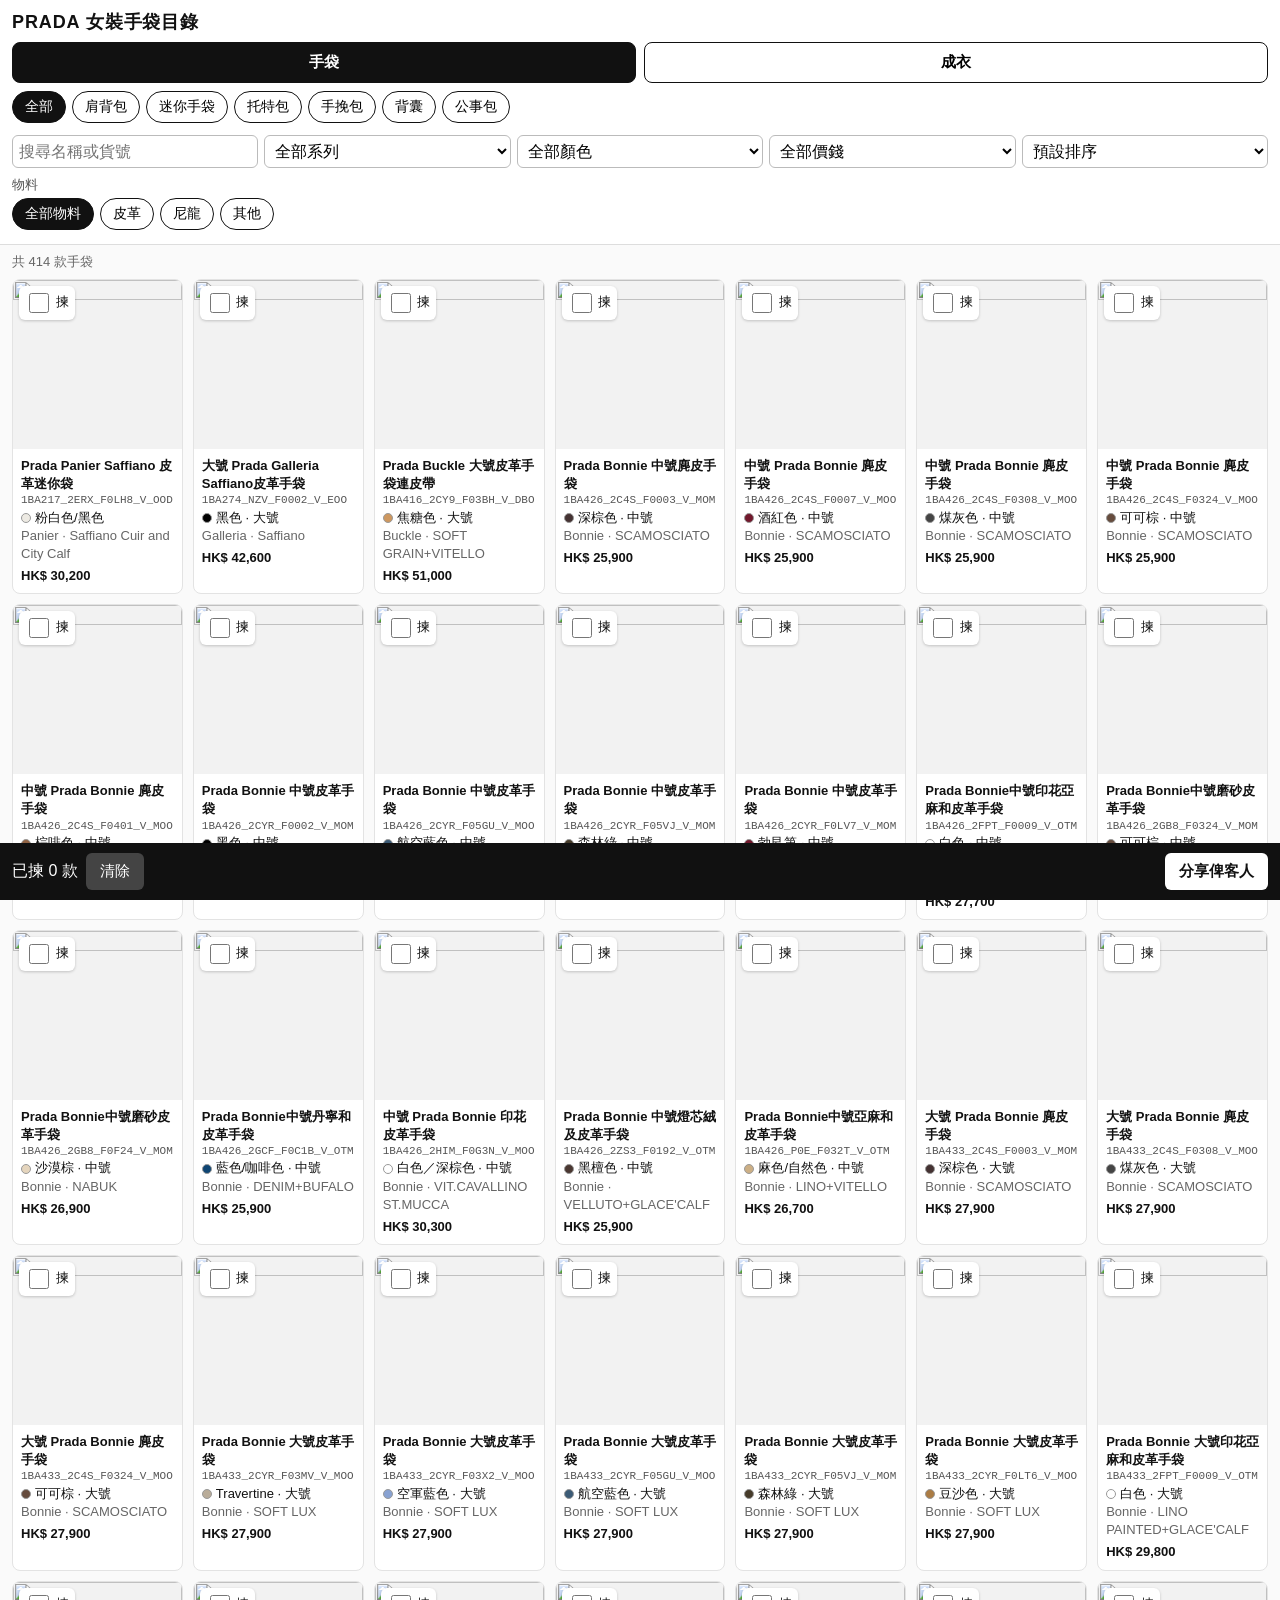
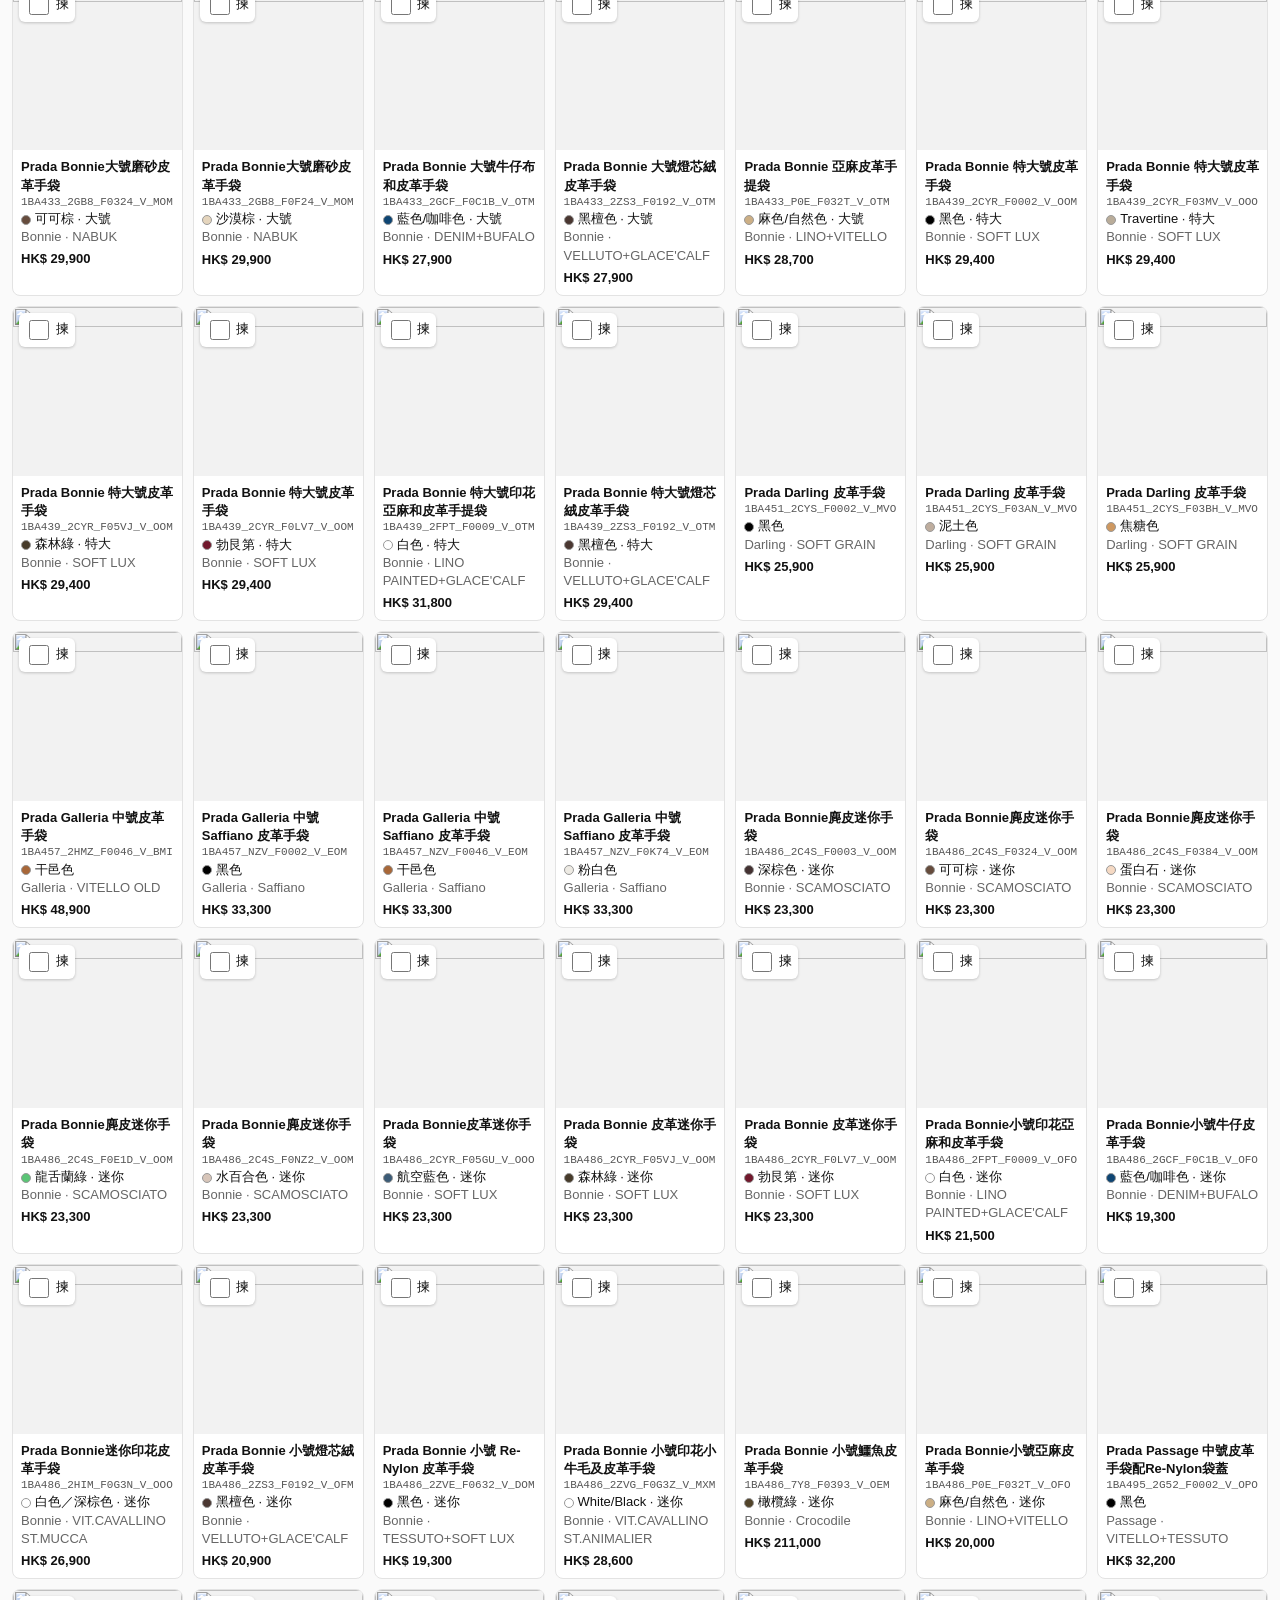
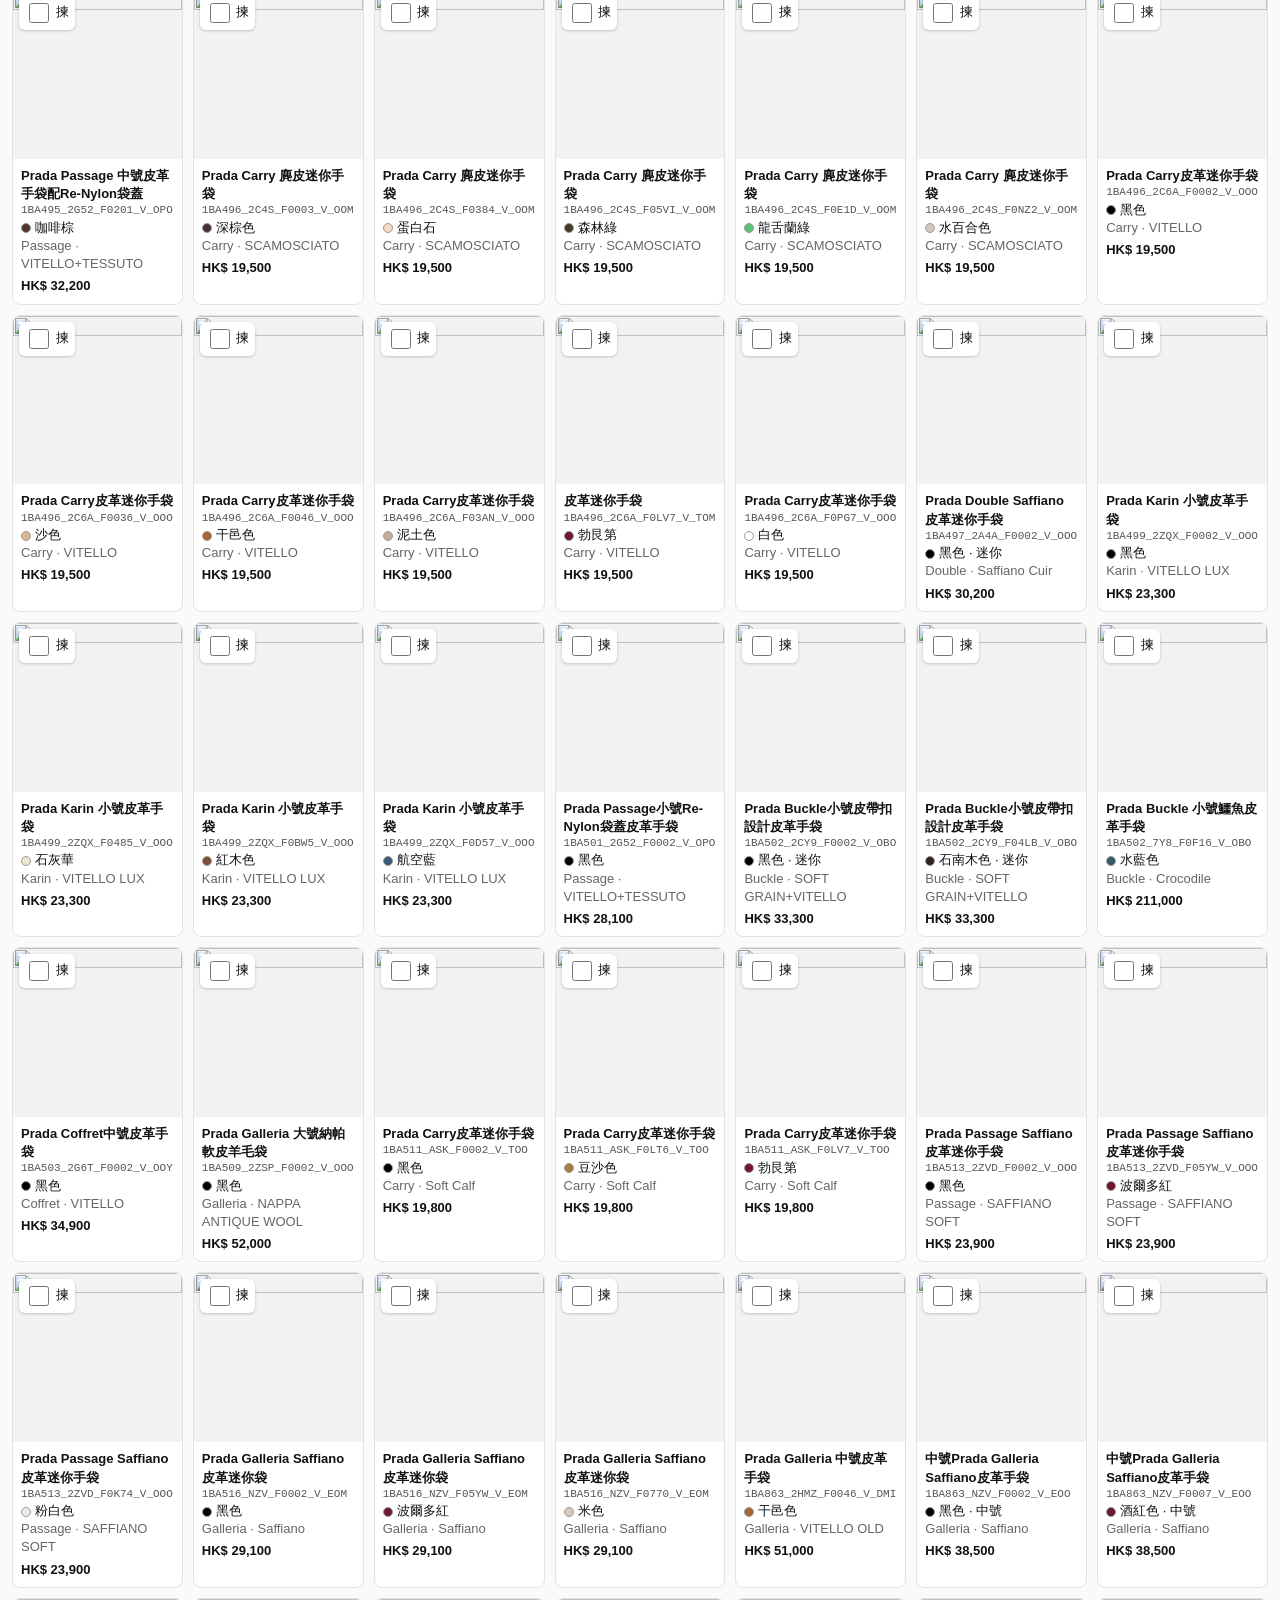
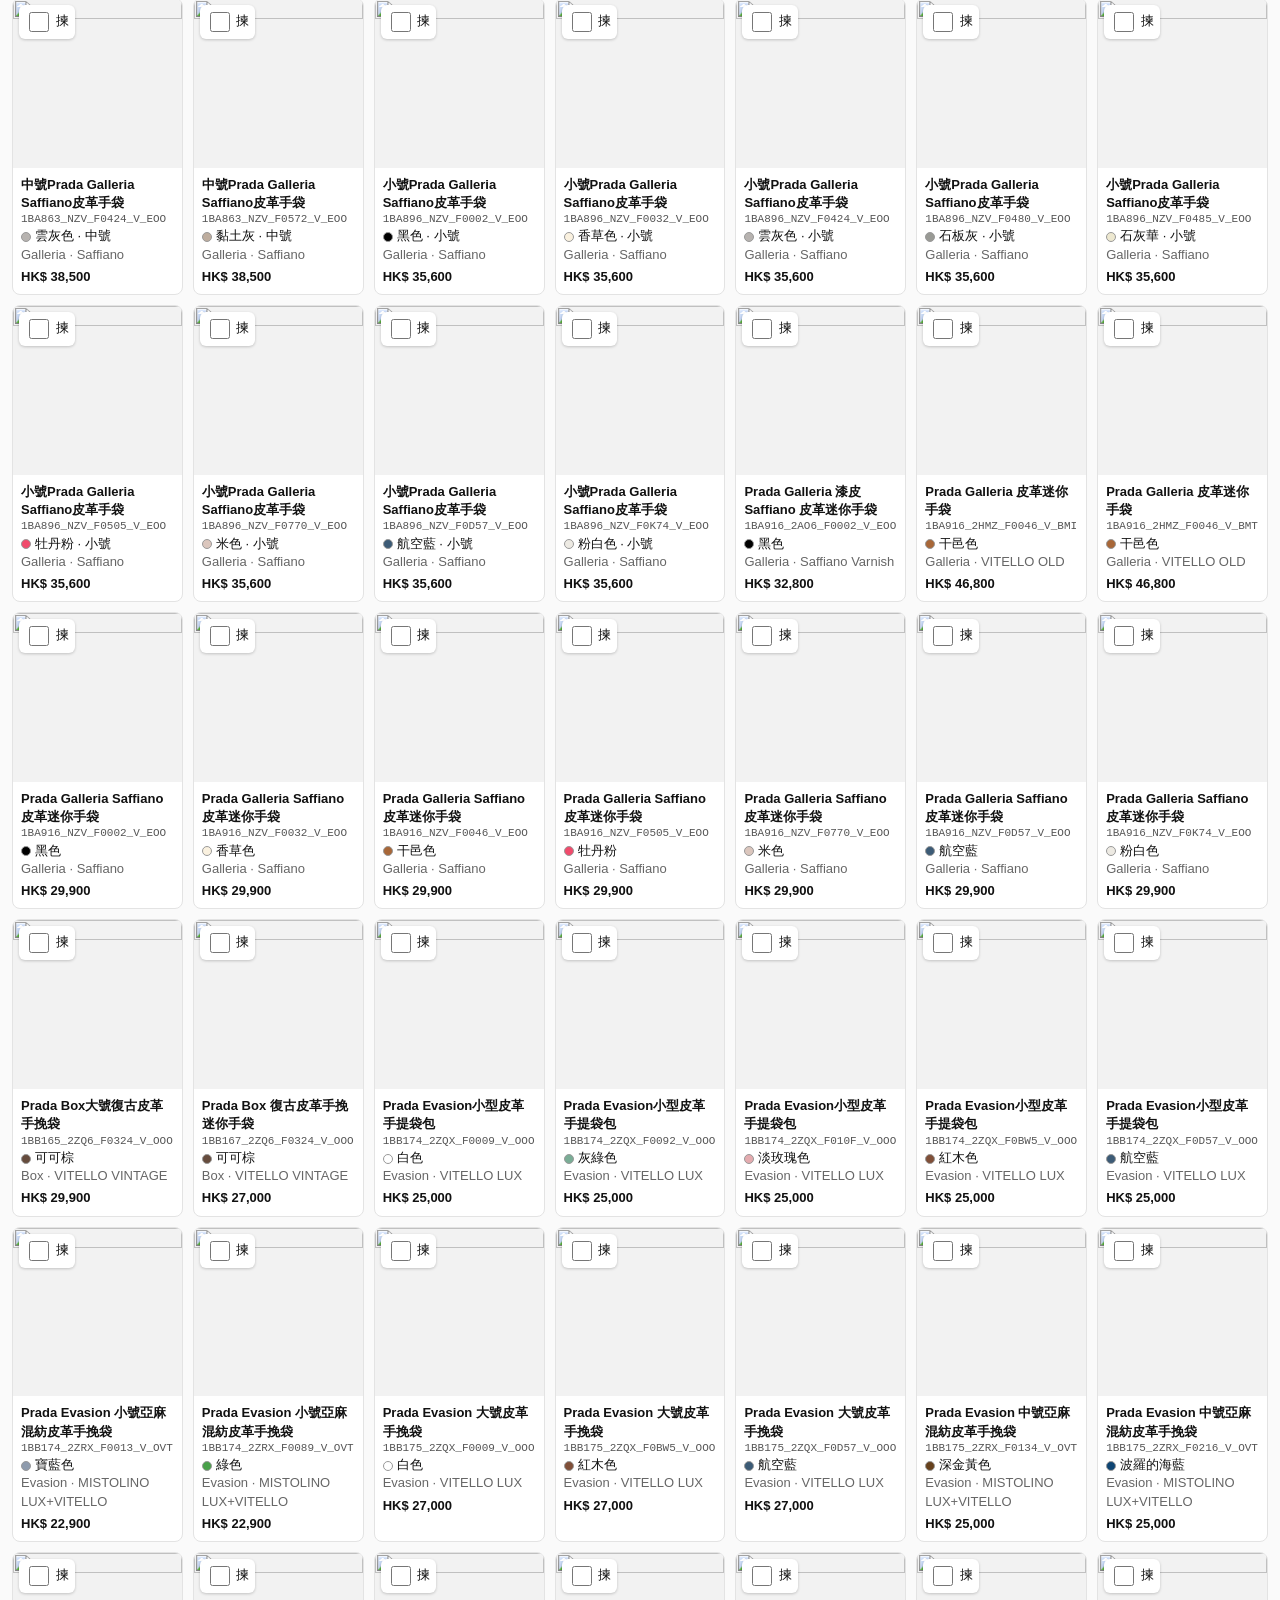
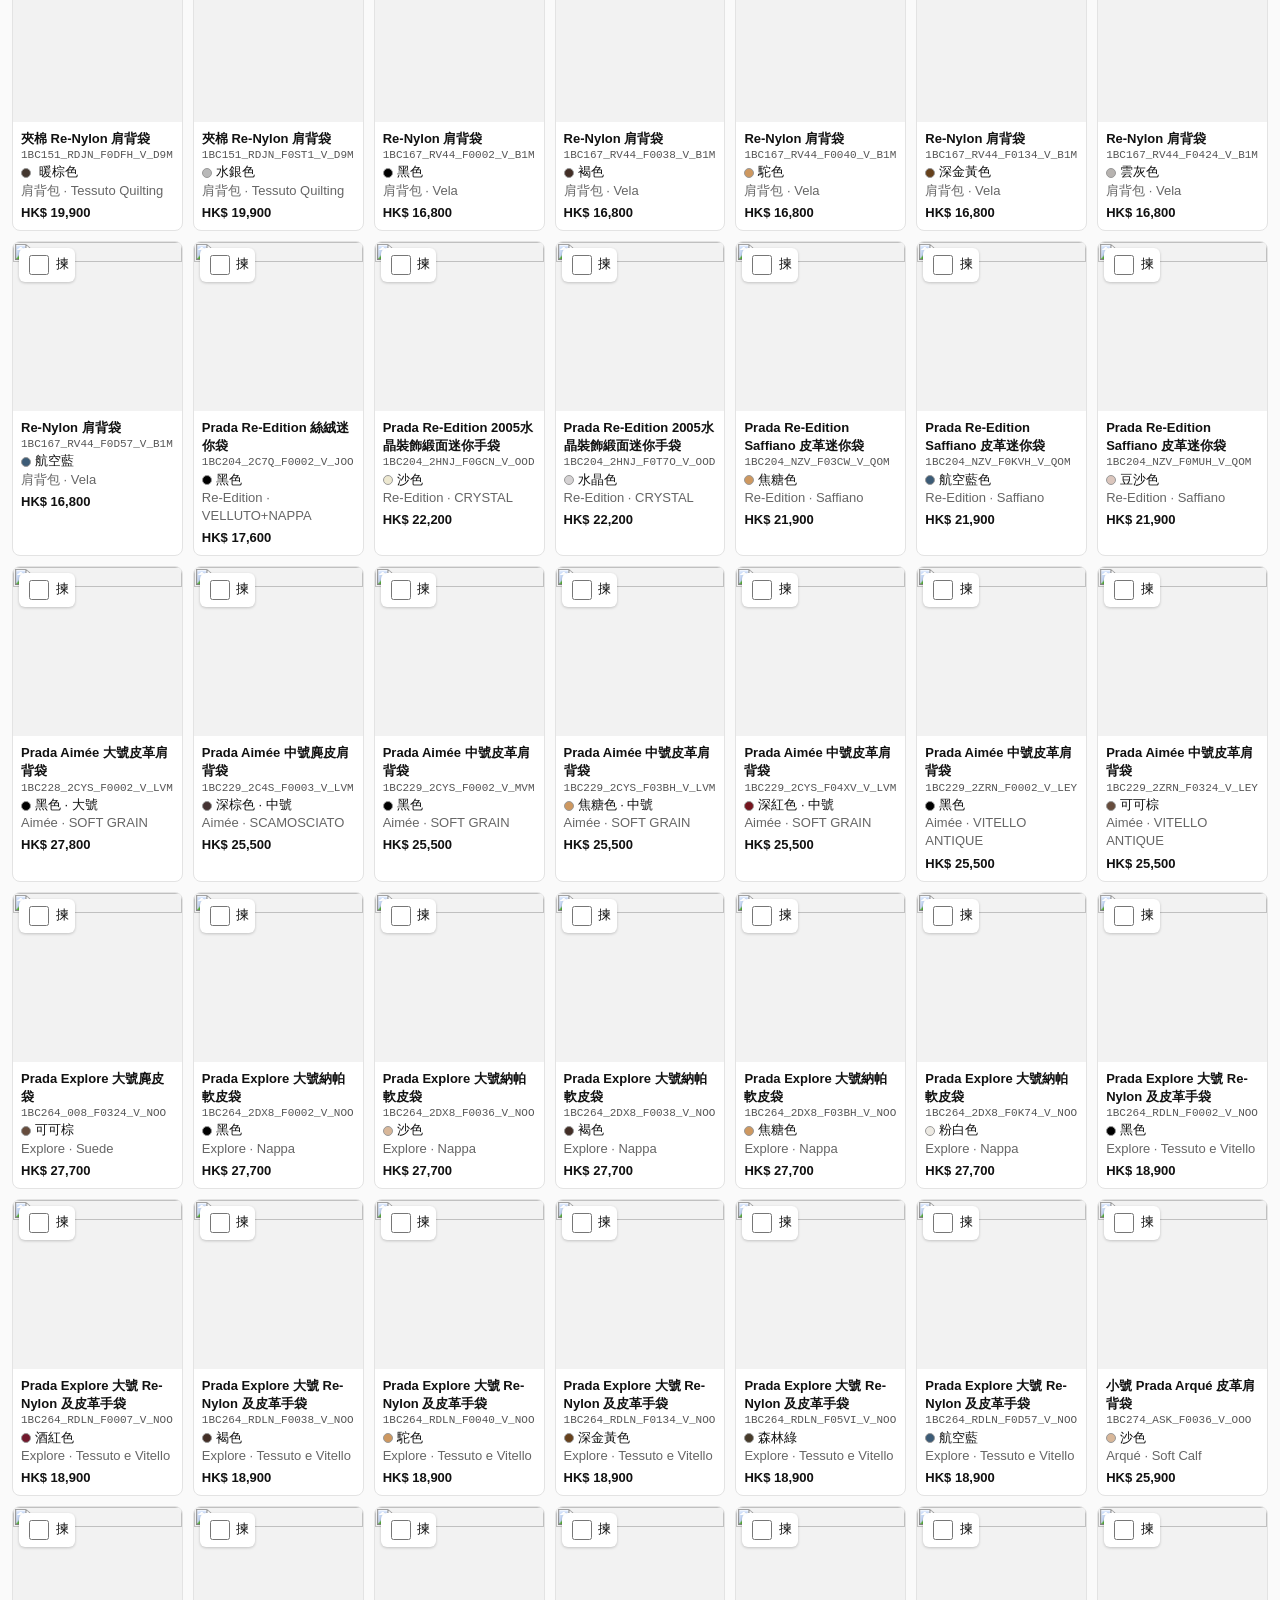
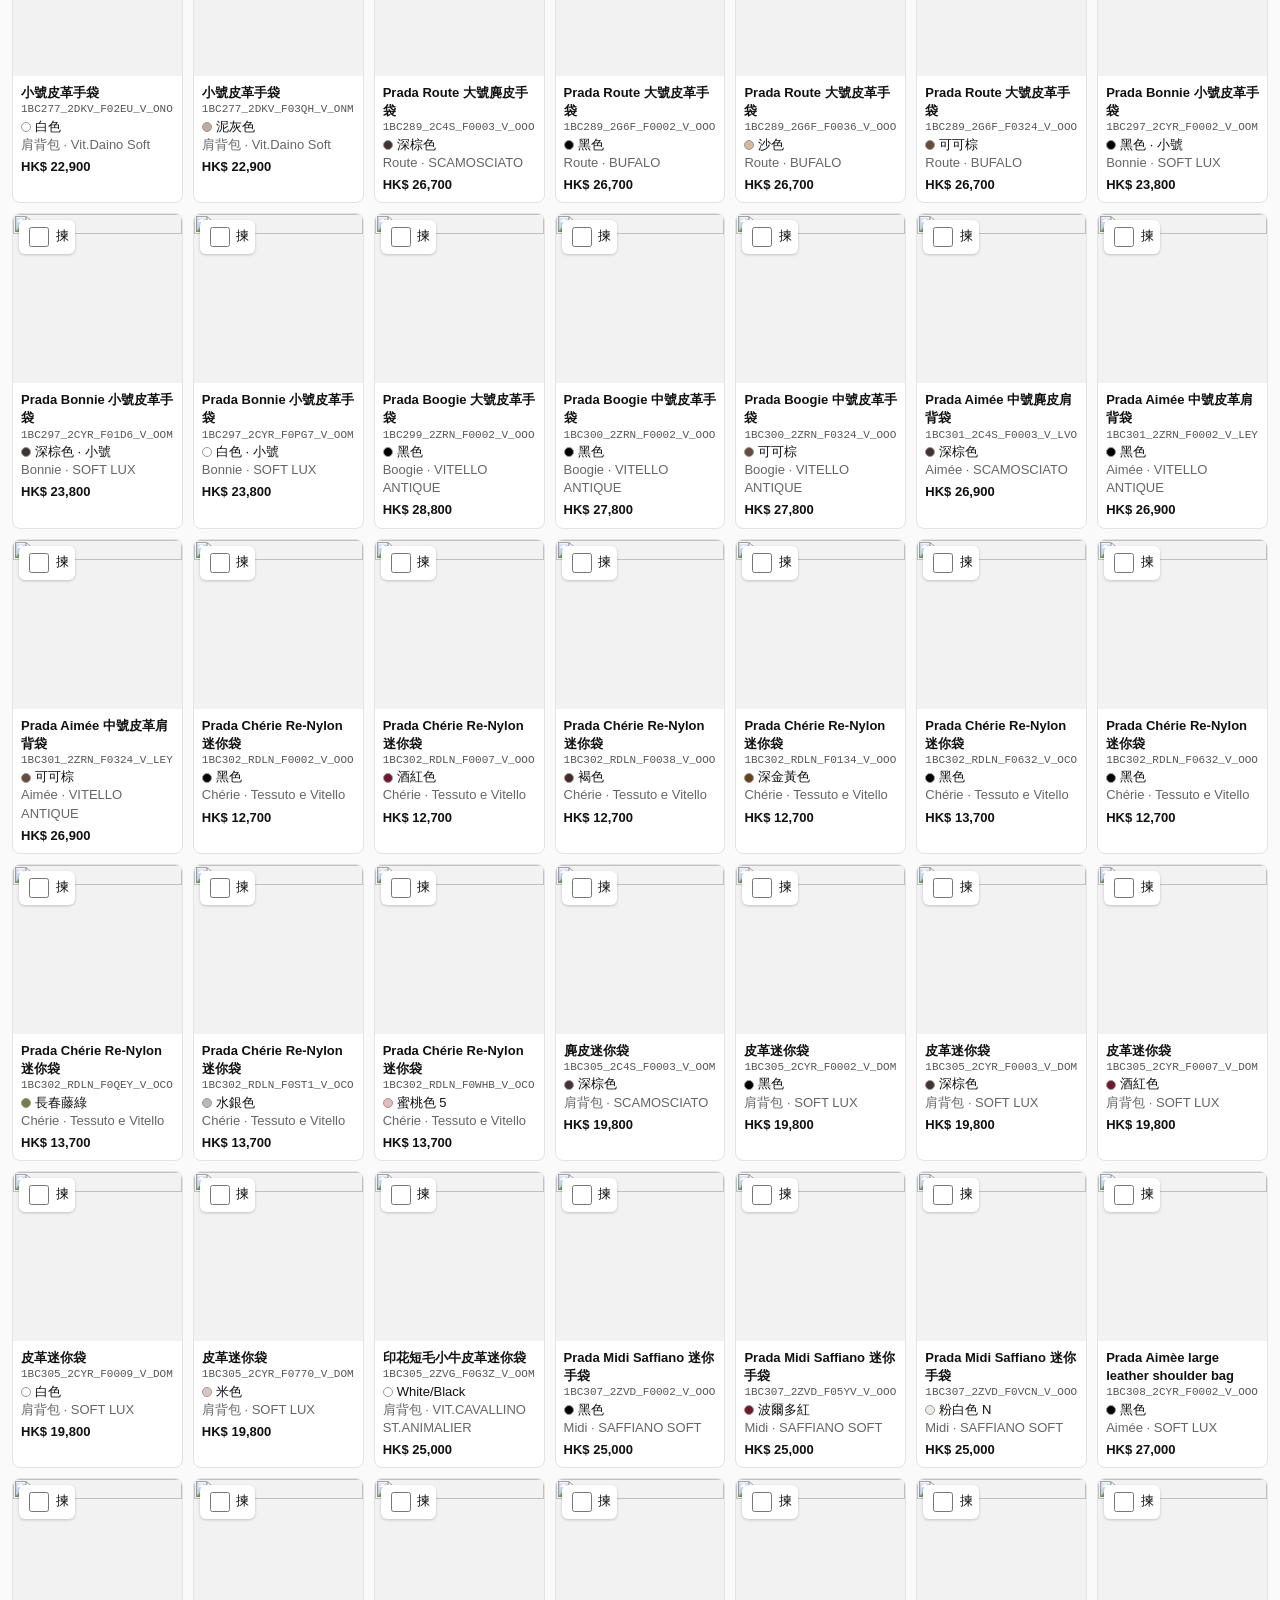
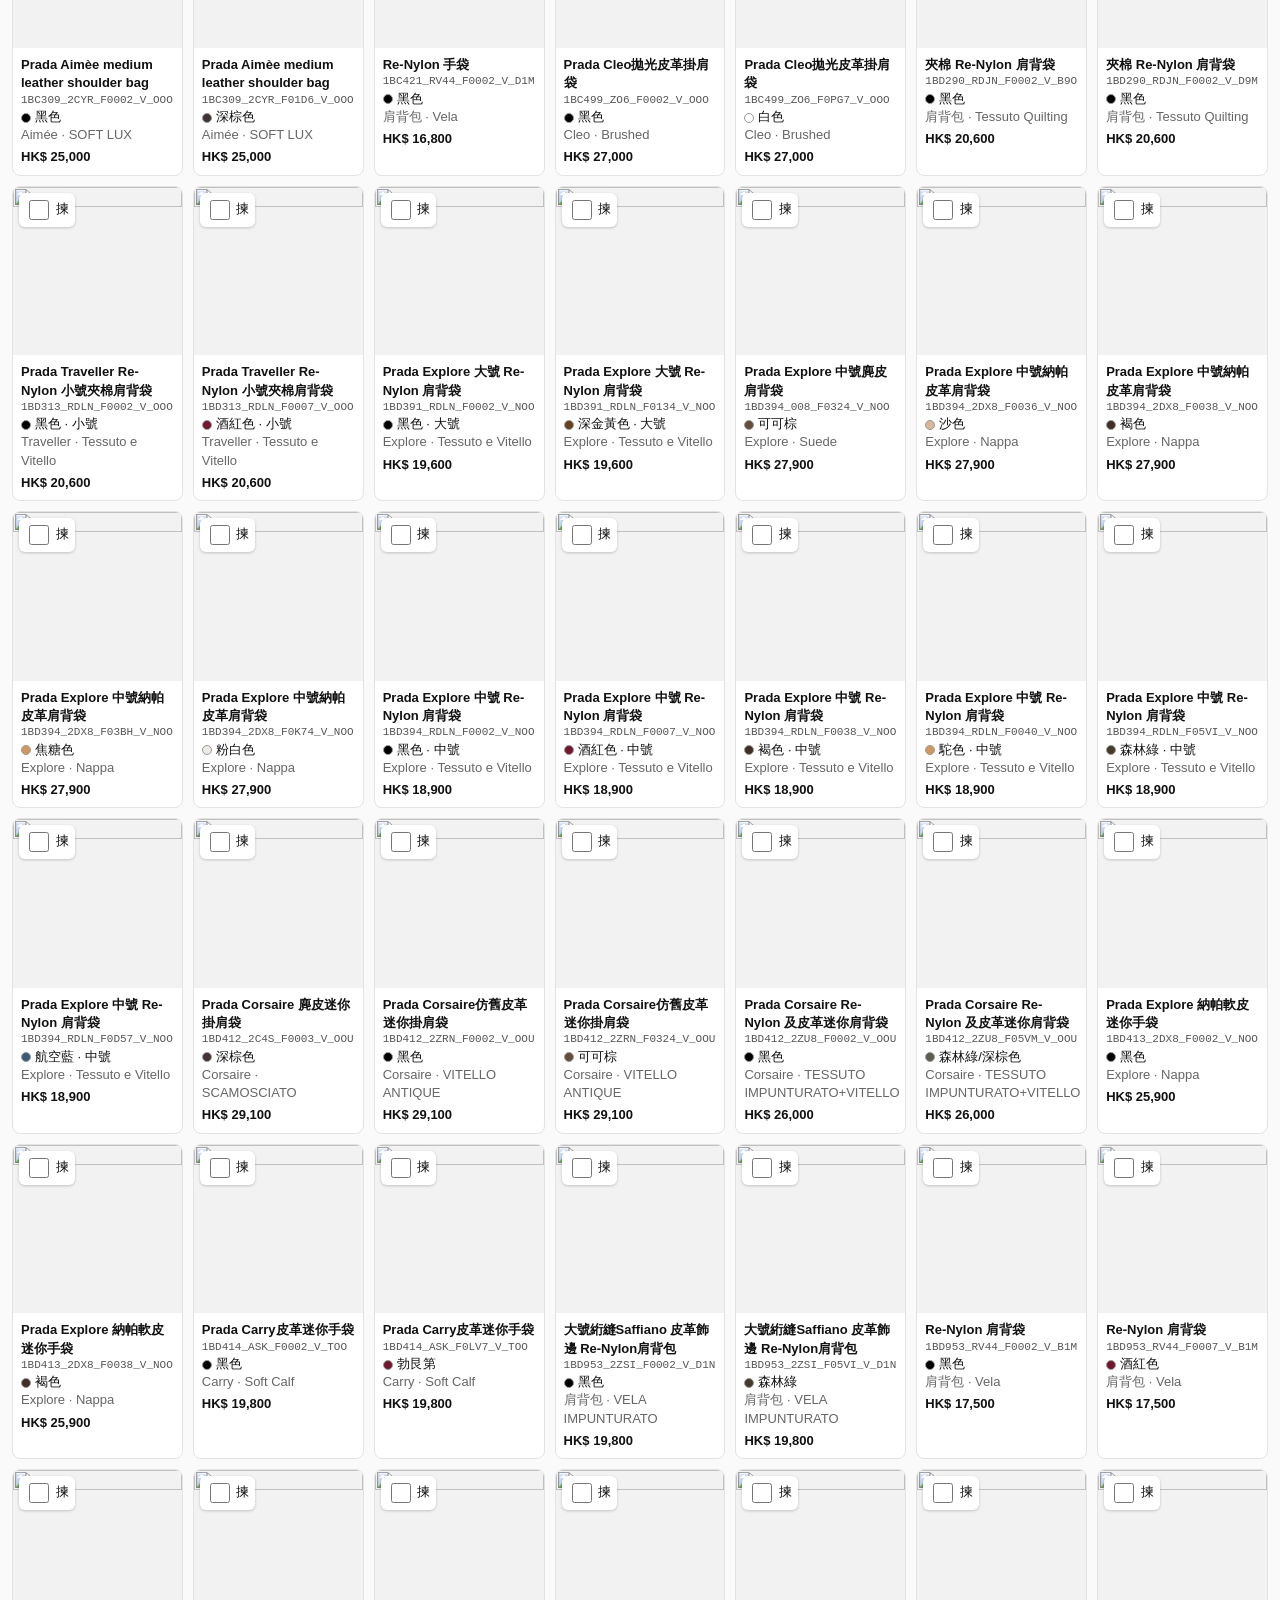
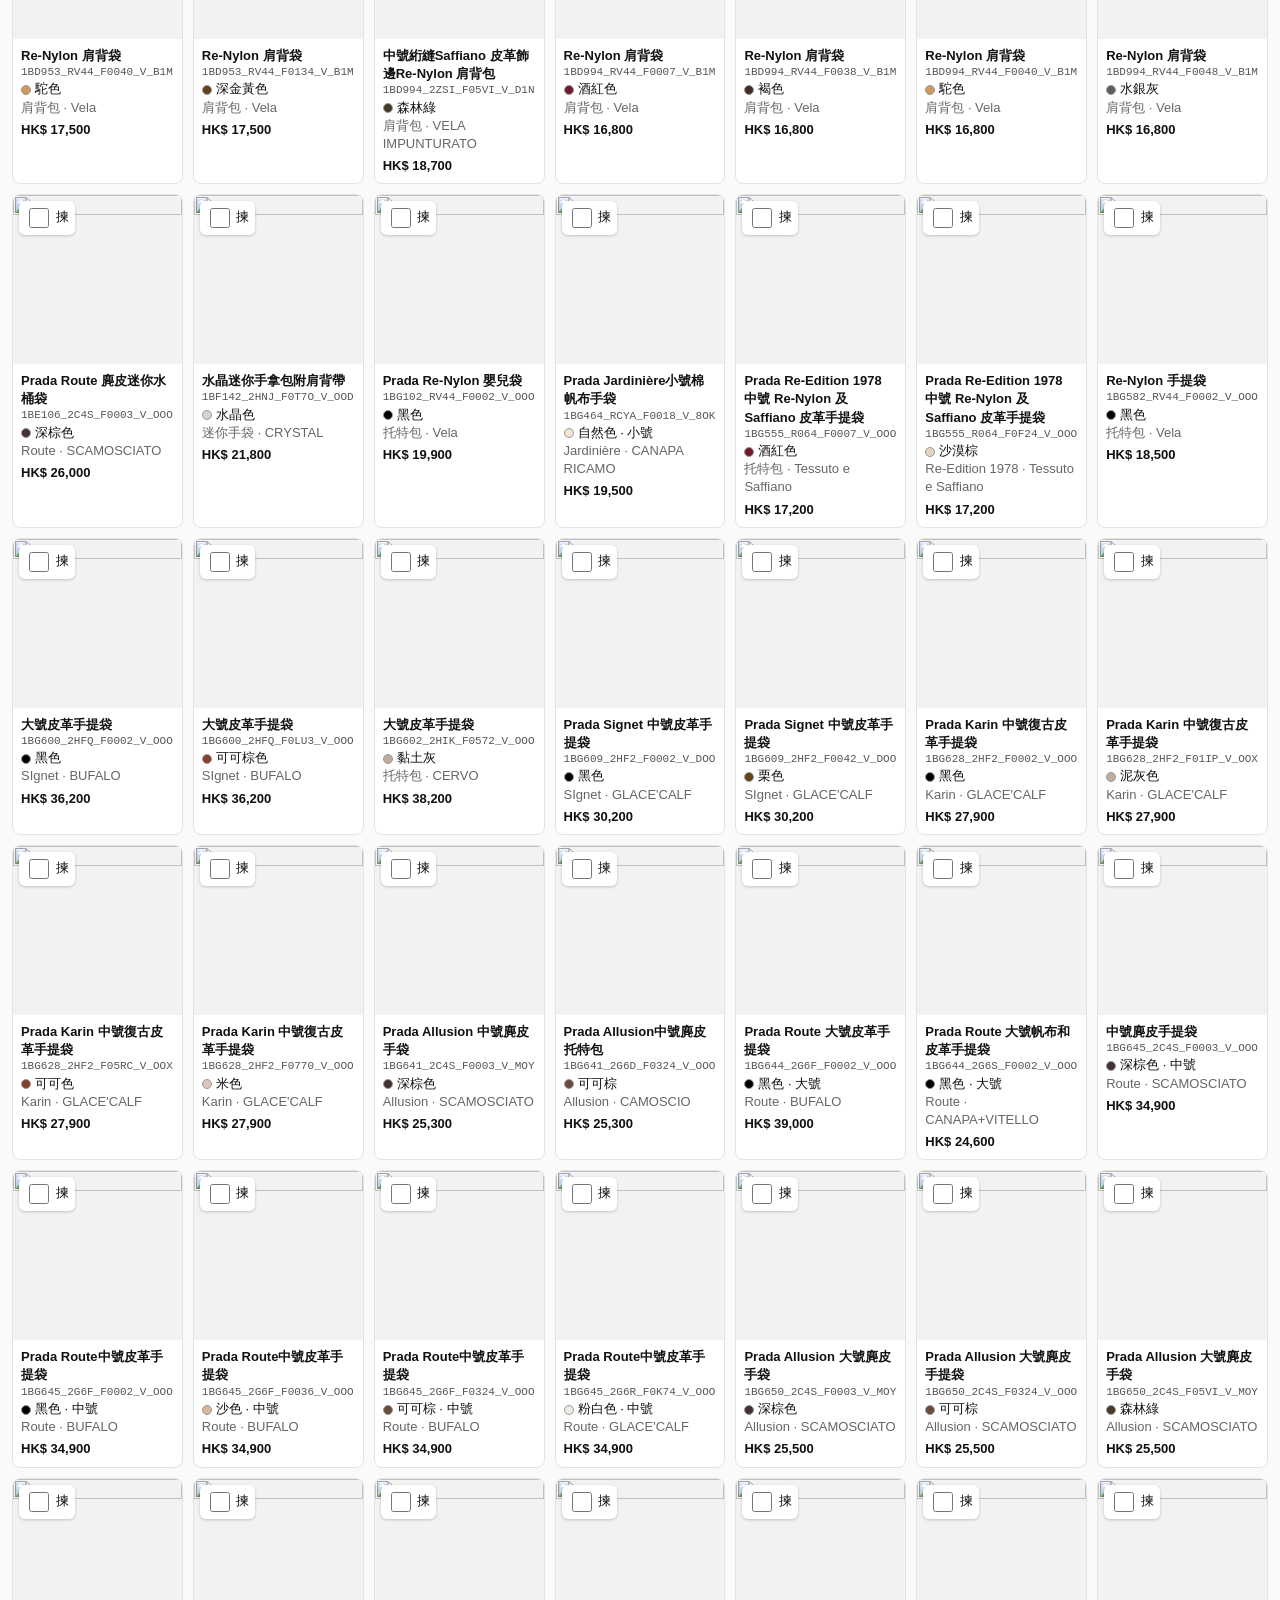
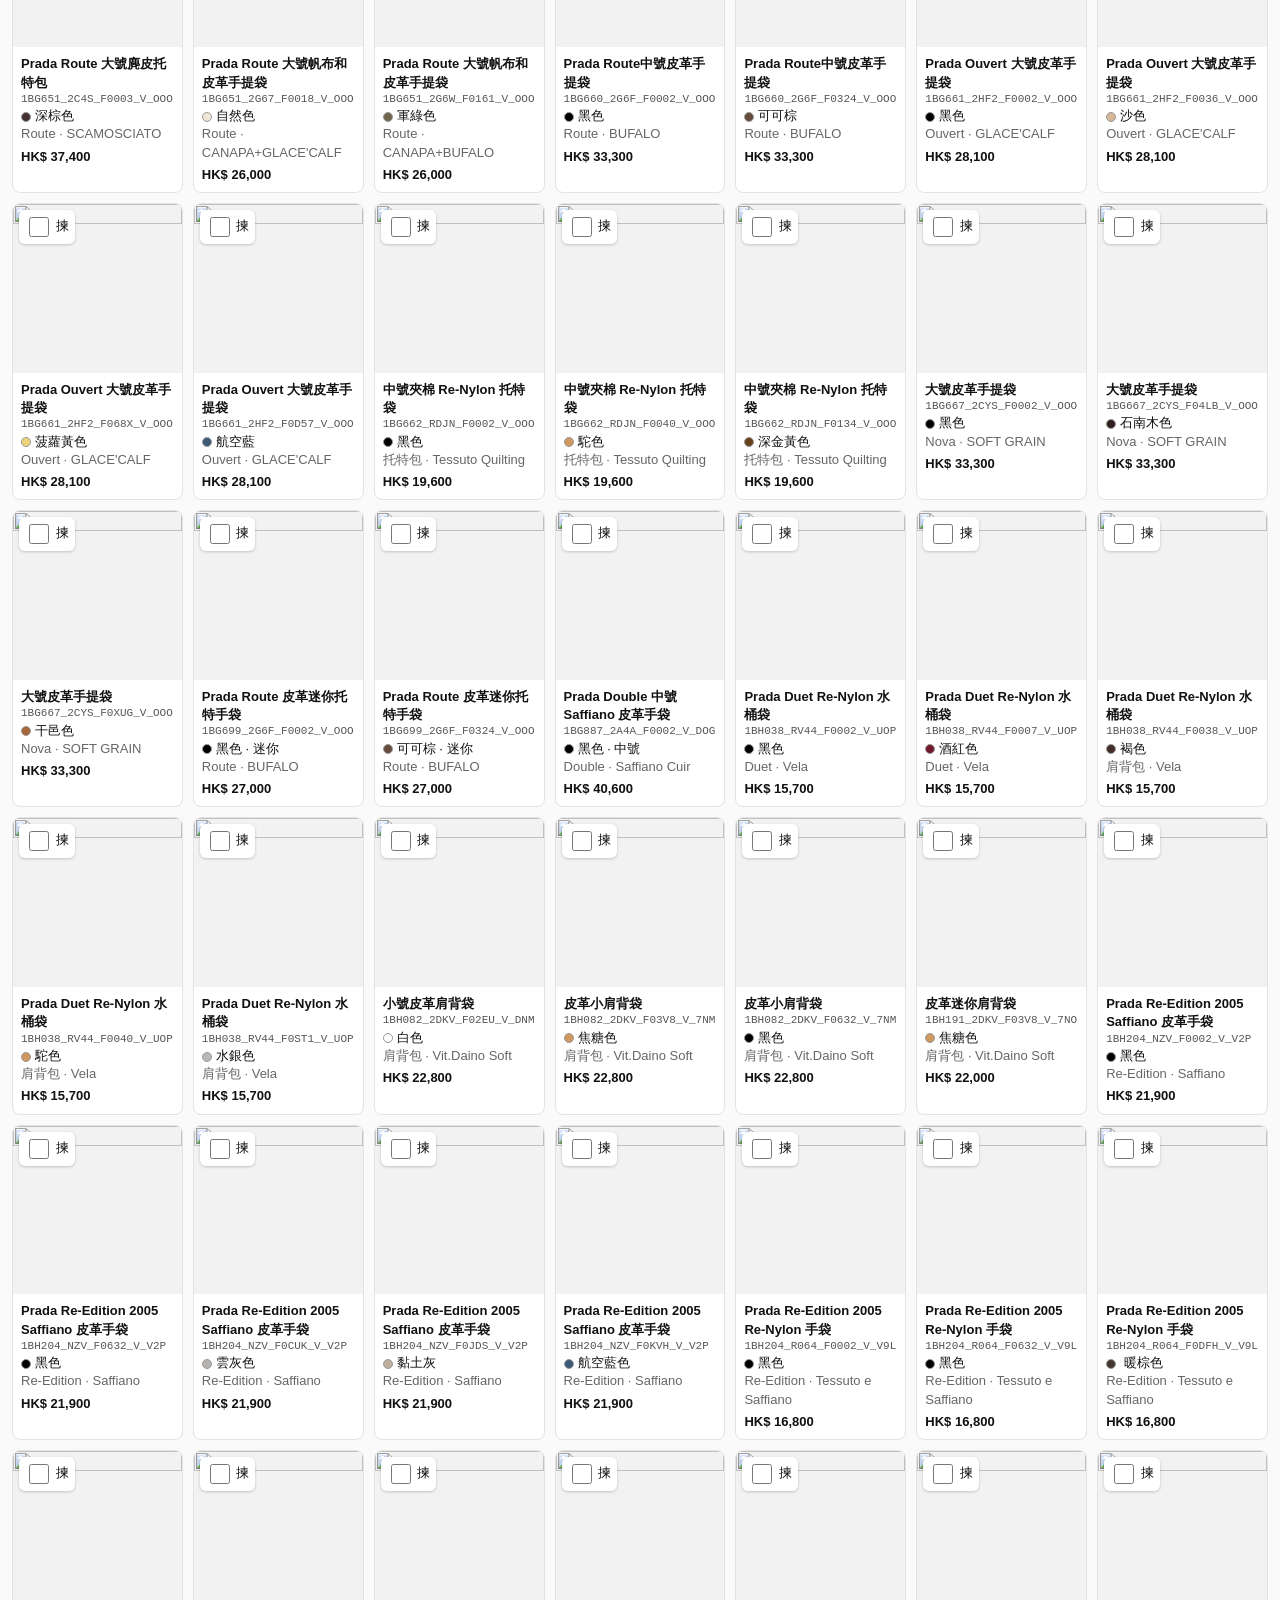
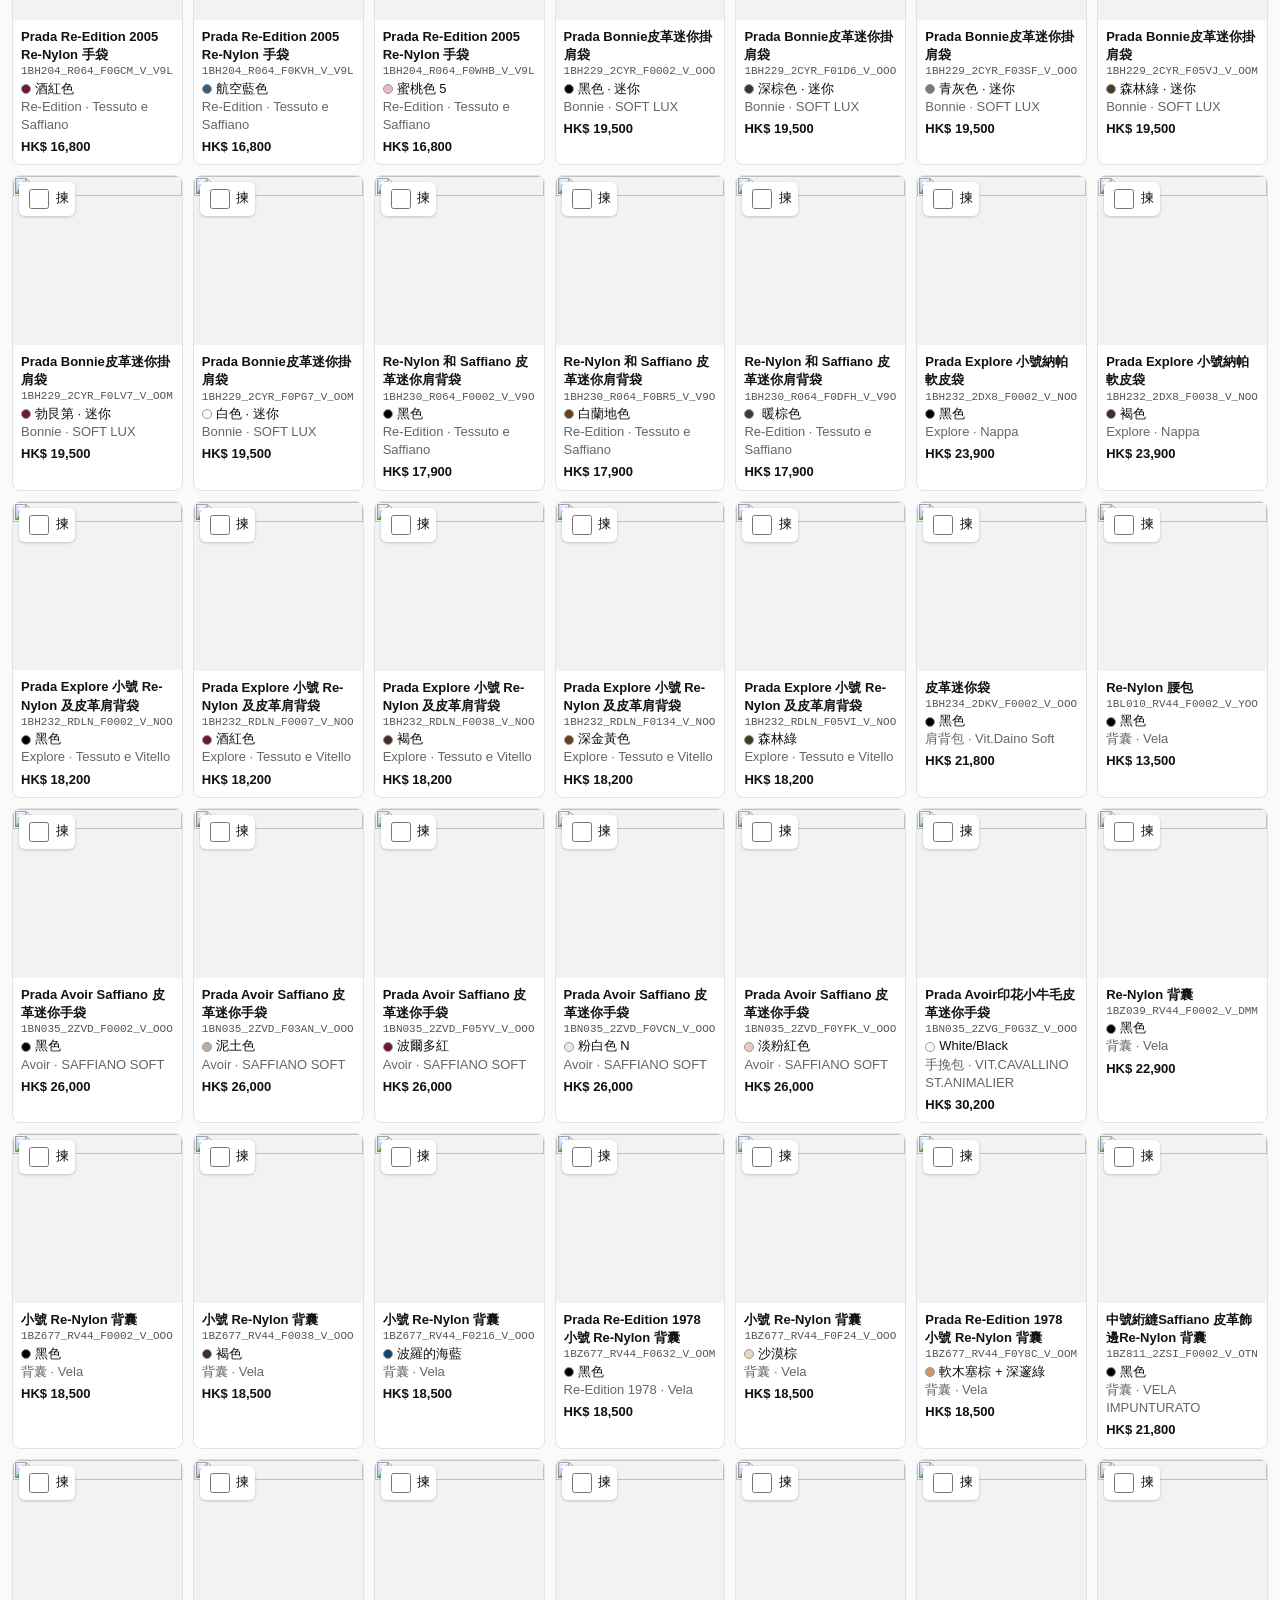
==== index.html @ 1949b61c "Add Women's Ready-to-wear (519) with 手袋/成衣 department switcher Unified data.json (414 bags + 519 RTW" ====
<!doctype html><html lang="zh-Hant-HK"><head><meta charset="utf-8"><meta name="viewport" content="width=device-width,initial-scale=1">
<title>Prada 女裝目錄</title><link rel="stylesheet" href="style.css?v=3"></head><body>
<header>
<h1 id="pageTitle">PRADA 女裝目錄</h1>
<div class="dept" id="dept">
  <button type="button" data-d="bags" class="on">手袋</button>
  <button type="button" data-d="rtw">成衣</button>
</div>
<div class="tabs" id="tabs"></div>
<div class="filters">
<input id="q" type="search" placeholder="搜尋名稱或貨號">
<select id="line"><option value="">全部系列</option></select>
<select id="color"><option value="">全部顏色</option></select>
<select id="price"><option value="">全部價錢</option><option value="0-10000">HK$10,000 以下</option><option value="10000-20000">HK$10,000–20,000</option><option value="20000-30000">HK$20,000–30,000</option><option value="30000-50000">HK$30,000–50,000</option><option value="50000-9999999">HK$50,000 以上</option></select>
<select id="sort"><option value="">預設排序</option><option value="pa">價錢由低至高</option><option value="pd">價錢由高至低</option></select>
</div>
<div class="mat-block">
  <div class="mat-label">物料</div>
  <div class="chips" id="matCat"></div>
  <div class="chips leather-sub" id="leatherType" hidden></div>
</div>
</header>
<div class="count" id="count">載入中…</div><div class="grid" id="grid"></div>
<div class="bar"><span id="n">已揀 0 款</span><button class="clr" id="clr">清除</button><button class="go" id="share">分享俾客人</button></div>
<script>
const TABS={
  bags:[['','全部'],['shoulder','肩背包'],['mini','迷你手袋'],['tote','托特包'],['top','手挽包'],['backpack','背囊'],['briefcase','公事包']],
  rtw:[['','全部'],['outerwear','外套'],['jackets','外套與大衣'],['knitwear','針織'],['dresses','連身裙'],['shirts','恤衫與上衣'],['tshirts','T恤與衛衣'],['trousers','長褲與短褲'],['skirts','半身裙'],['denim','牛仔'],['leather_clothing','皮革服裝'],['pajamas','睡衣與內衣'],['underwear_beach','內衣與沙灘裝'],['swimwear','泳裝']]
};
const MAT_CATS=[['','全部物料'],['leather','皮革'],['nylon','尼龍'],['other','其他']];
const LEATHER_TYPES=[['saffiano','Saffiano'],['nappa','Nappa'],['vernice','Vernice'],['suede','Suede'],['other_leather','其他皮革']];
const DATA_VER='20261015rtw';
let ALL=[],P=[],dept='bags',tab='',matCat='',leatherType='',sel=new Set(JSON.parse(localStorage.getItem('sel')||'[]'));
const $=id=>document.getElementById(id),fmt=n=>'HK$ '+n.toLocaleString('en');
const esc=s=>(s??'').toString().replace(/[&<>"]/g,c=>({'&':'&amp;','<':'&lt;','>':'&gt;','"':'&quot;'})[c]);
function classifyMaterial(p){
  const mat=(p.material||''), name=(p.name_en||''), group=(p.material_group||'');
  const blob=(mat+' '+name+' '+group).toLowerCase(), matL=mat.toLowerCase().trim(), groupL=group.toLowerCase();
  if(blob.includes('re-nylon')||blob.includes('re nylon')||blob.includes('nylon')||groupL==='nylon'||matL==='vela'||matL.startsWith('vela ')||matL.startsWith('tessuto'))
    return {cat:'nylon',lt:null};
  const otherFab=['linen','denim','corduroy','satin','velvet','silk','canvas','cotton','raffia','straw','duchesse','weave','grass','wicker'];
  if(otherFab.some(x=>blob.includes(x))||group==='面料'||group==='面料／皮革') return {cat:'other',lt:null};
  if(['cotton','wool','cashmere','silk','viscose','linen/natural','linen'].includes(groupL)) return {cat:'other',lt:null};
  const leatherMark=['leather','calf','nappa','saffiano','vernice','suede','patent','cuir','vitello','vit.','daino','crocodile','nubuck','brushed','cuoio','皮革'];
  if(group==='皮革'||group==='進口皮革'||groupL==='leather'||groupL==='sheepskin'||leatherMark.some(x=>blob.includes(x))){
    let lt='other_leather';
    if(blob.includes('vernice')||blob.includes('varnish')||blob.includes('patent')) lt='vernice';
    else if(blob.includes('saffiano')) lt='saffiano';
    else if(blob.includes('nappa')) lt='nappa';
    else if(blob.includes('suede')||blob.includes('nubuck')) lt='suede';
    return {cat:'leather',lt};
  }
  return {cat:'other',lt:null};
}
function ensureMaterialFields(p){
  if(!p.department) p.department='bags';
  if(p.primary_material_category) return p;
  const {cat,lt}=classifyMaterial(p);
  p.primary_material_category=cat;
  p.leather_type=lt;
  return p;
}
function matCatOf(p){return p.primary_material_category||''}
function leatherOf(p){return p.leather_type||''}
function matLabel(p){
  if(matCatOf(p)==='nylon') return '尼龍';
  if(matCatOf(p)==='other') return '其他';
  const m={saffiano:'Saffiano',nappa:'Nappa',vernice:'Vernice',suede:'Suede',other_leather:'皮革'};
  return m[leatherOf(p)]||'皮革';
}
function fillSelect(id,vals){
  const el=$(id), cur=el.value;
  el.innerHTML='';
  el.add(new Option(id==='line'?'全部系列':'全部顏色',''));
  [...new Set(vals)].filter(Boolean).sort().forEach(v=>el.add(new Option(v,v)));
  if([...el.options].some(o=>o.value===cur)) el.value=cur;
}
function setDept(d){
  dept=d;
  tab='';
  [...$('dept').children].forEach(b=>b.classList.toggle('on',b.getAttribute('data-d')===dept));
  P=ALL.filter(p=>p.department===dept);
  $('tabs').innerHTML=TABS[dept].map(([k,l])=>`<button type="button" data-k="${k}">${l}</button>`).join('');
  fillSelect('line',P.map(p=>p.line));
  fillSelect('color',P.map(p=>p.color_group));
  document.title=dept==='bags'?'Prada 女裝手袋目錄':'Prada 女裝成衣目錄';
  $('pageTitle').textContent=dept==='bags'?'PRADA 女裝手袋目錄':'PRADA 女裝成衣目錄';
  render();
}
fetch('data.json?v='+DATA_VER).then(r=>{if(!r.ok)throw new Error('load');return r.json()}).then(d=>{
 ALL=(d.products||[]).map(ensureMaterialFields);
 $('matCat').innerHTML=MAT_CATS.map(([k,l])=>`<button type="button" data-c="${k}">${l}</button>`).join('');
 $('leatherType').innerHTML=LEATHER_TYPES.map(([k,l])=>`<button type="button" data-t="${k}">${l}</button>`).join('');
 $('dept').addEventListener('click',e=>{const b=e.target.closest('button[data-d]');if(!b)return;setDept(b.getAttribute('data-d'))});
 $('tabs').addEventListener('click',e=>{const b=e.target.closest('button[data-k]');if(!b)return;tab=b.getAttribute('data-k')||'';render()});
 $('matCat').addEventListener('click',e=>{
   const b=e.target.closest('button[data-c]');if(!b)return;
   matCat=b.getAttribute('data-c')||'';
   if(matCat!=='leather') leatherType='';
   render();
 });
 $('leatherType').addEventListener('click',e=>{
   const b=e.target.closest('button[data-t]');if(!b)return;
   const t=b.getAttribute('data-t')||'';
   leatherType=leatherType===t?'':t;
   render();
 });
 ['q','line','color','price','sort'].forEach(i=>$(i).addEventListener('input',render));
 setDept('bags');
}).catch(()=>{$('count').textContent='載入失敗，請重新整理';});
function render(){
 [...$('tabs').children].forEach(b=>b.classList.toggle('on',(b.getAttribute('data-k')||'')===tab));
 [...$('matCat').children].forEach(b=>b.classList.toggle('on',(b.getAttribute('data-c')||'')===matCat));
 const showLeather=matCat==='leather';
 $('leatherType').hidden=!showLeather;
 if(showLeather)[...$('leatherType').children].forEach(b=>b.classList.toggle('on',(b.getAttribute('data-t')||'')===leatherType));
 const q=$('q').value.trim().toLowerCase(),[lo,hi]=($('price').value||'0-9999999').split('-').map(Number);
 let r=P.filter(p=>{
  if(tab && !(p.subcats||[]).includes(tab)) return false;
  if($('line').value && p.line!==$('line').value) return false;
  if($('color').value && p.color_group!==$('color').value) return false;
  if(matCat && matCatOf(p)!==matCat) return false;
  if(leatherType && !(matCatOf(p)==='leather' && leatherOf(p)===leatherType)) return false;
  if(!(p.price>=lo && p.price<hi)) return false;
  if(q && !(p.name_en+' '+p.name_zh+' '+p.code+' '+p.color_zh+' '+p.color_en+(p.material||'')).toLowerCase().includes(q)) return false;
  return true;
 });
 if($('sort').value=='pa')r.sort((a,b)=>a.price-b.price);if($('sort').value=='pd')r.sort((a,b)=>b.price-a.price);
 const label=dept==='bags'?'手袋':'成衣';
 $('count').textContent=r.length?`共 ${r.length} 款${label}`:`呢個篩選冇貨品（0 款）`;
 $('grid').innerHTML=r.length?r.map(p=>`<div class="card${sel.has(p.code)?' sel':''}" data-c="${p.code}">
 <label><input type="checkbox" ${sel.has(p.code)?'checked':''}> 揀</label>
 <a href="${p.url}" target="_blank"><img loading="lazy" src="${p.image}" alt=""></a><div class="b">
 <div class="nm">${esc(p.name_zh)}</div><div class="cd">${p.code}</div>
 <div><span class="dot" style="background:${(p.color_hex||'#ccc').split('#')[1]?('#'+(p.color_hex||'').split('#').filter(Boolean)[0]):'#ccc'}"></span>${esc(p.color_zh)}${p.size?' · '+esc(p.size):''}</div>
 <div style="color:#666">${esc(p.line||(p.subcat_zh||[])[0]||'')}${(p.line||(p.subcat_zh||[])[0]||p.material||matCatOf(p))?' · ':''}${esc(p.material||matLabel(p))}</div>
 <div class="pr">${fmt(p.price)}</div></div></div>`).join(''):'<div class="empty">試吓撳「全部物料」，或者改其他篩選。</div>';
 upd();
}
$('grid').addEventListener('change',e=>{const c=e.target.closest('.card');if(!c)return;const k=c.dataset.c;e.target.checked?sel.add(k):sel.delete(k);c.classList.toggle('sel',e.target.checked);upd()});
function upd(){$('n').textContent=`已揀 ${sel.size} 款`;localStorage.setItem('sel',JSON.stringify([...sel]))}
$('clr').onclick=()=>{sel.clear();render()};
$('share').onclick=async()=>{if(!sel.size)return alert('請先揀至少一款');
 const url=new URL('share.html?ids='+[...sel].join(','),location.href).href;
 if(navigator.share){try{await navigator.share({title:'Prada 精選',url});return}catch(e){}}
 try{await navigator.clipboard.writeText(url);alert('連結已複製：\n'+url)}catch(e){prompt('複製呢條連結：',url)}};
</script></body></html>
---- style.css ----
*{box-sizing:border-box}body{margin:0;font-family:-apple-system,"PingFang HK","Noto Sans TC",sans-serif;color:#111;background:#fafafa}
header{position:sticky;top:0;z-index:5;background:#fff;border-bottom:1px solid #ddd;padding:10px 12px}
h1{font-size:18px;margin:0 0 8px;letter-spacing:.05em}
.tabs{display:flex;gap:6px;overflow-x:auto;padding-bottom:4px}.tabs button{flex:none;border:1px solid #111;background:#fff;border-radius:18px;padding:6px 12px;font-size:14px}
.tabs button.on{background:#111;color:#fff}
.filters{display:grid;grid-template-columns:repeat(auto-fit,minmax(140px,1fr));gap:6px;margin-top:8px}
select,input{font-size:16px;padding:6px;border:1px solid #bbb;border-radius:6px;width:100%;background:#fff}
.count{font-size:13px;color:#666;margin:8px 12px}
.grid{display:grid;grid-template-columns:repeat(auto-fill,minmax(160px,1fr));gap:10px;padding:0 12px 90px}
.card{background:#fff;border:1px solid #e3e3e3;border-radius:8px;overflow:hidden;position:relative;display:flex;flex-direction:column}
.card.sel{outline:3px solid #111}.card img{width:100%;aspect-ratio:1;object-fit:contain;background:#f2f2f2}
.card .b{padding:8px;font-size:13px;line-height:1.4;flex:1}.nm{font-weight:600}.cd{font-family:monospace;font-size:11px;color:#555;word-break:break-all}
.pr{font-weight:600;margin-top:4px}.dot{display:inline-block;width:10px;height:10px;border-radius:50%;border:1px solid #999;vertical-align:middle;margin-right:4px}
.card label{position:absolute;top:6px;left:6px;background:#fff;border-radius:6px;padding:4px 6px;font-size:13px;box-shadow:0 1px 3px #0003}
.card input[type=checkbox]{width:20px;height:20px;vertical-align:middle}
.bar{position:fixed;bottom:0;left:0;right:0;background:#111;color:#fff;padding:10px 12px calc(10px + env(safe-area-inset-bottom));display:flex;gap:8px;align-items:center}
.bar button{font-size:15px;padding:9px 14px;border-radius:6px;border:0}.bar .go{background:#fff;color:#111;font-weight:600;margin-left:auto}
.bar .clr{background:#444;color:#fff}a{color:inherit}
.mat-block{margin-top:8px}.mat-label{font-size:13px;color:#555;margin-bottom:4px}
.chips{display:flex;gap:6px;overflow-x:auto;padding-bottom:4px;flex-wrap:wrap}
.chips button{flex:none;border:1px solid #111;background:#fff;border-radius:18px;padding:6px 12px;font-size:14px}
.chips button.on{background:#111;color:#fff}
.leather-sub{margin-top:6px}.leather-sub button{border-color:#666;color:#333}
.leather-sub button.on{background:#333;border-color:#333;color:#fff}

[hidden]{display:none!important}.empty{padding:24px 12px;color:#666;font-size:15px;grid-column:1/-1}

.dept{display:flex;gap:8px;margin-bottom:8px}
.dept button{flex:1;border:1px solid #111;background:#fff;border-radius:8px;padding:10px 12px;font-size:15px;font-weight:600}
.dept button.on{background:#111;color:#fff}
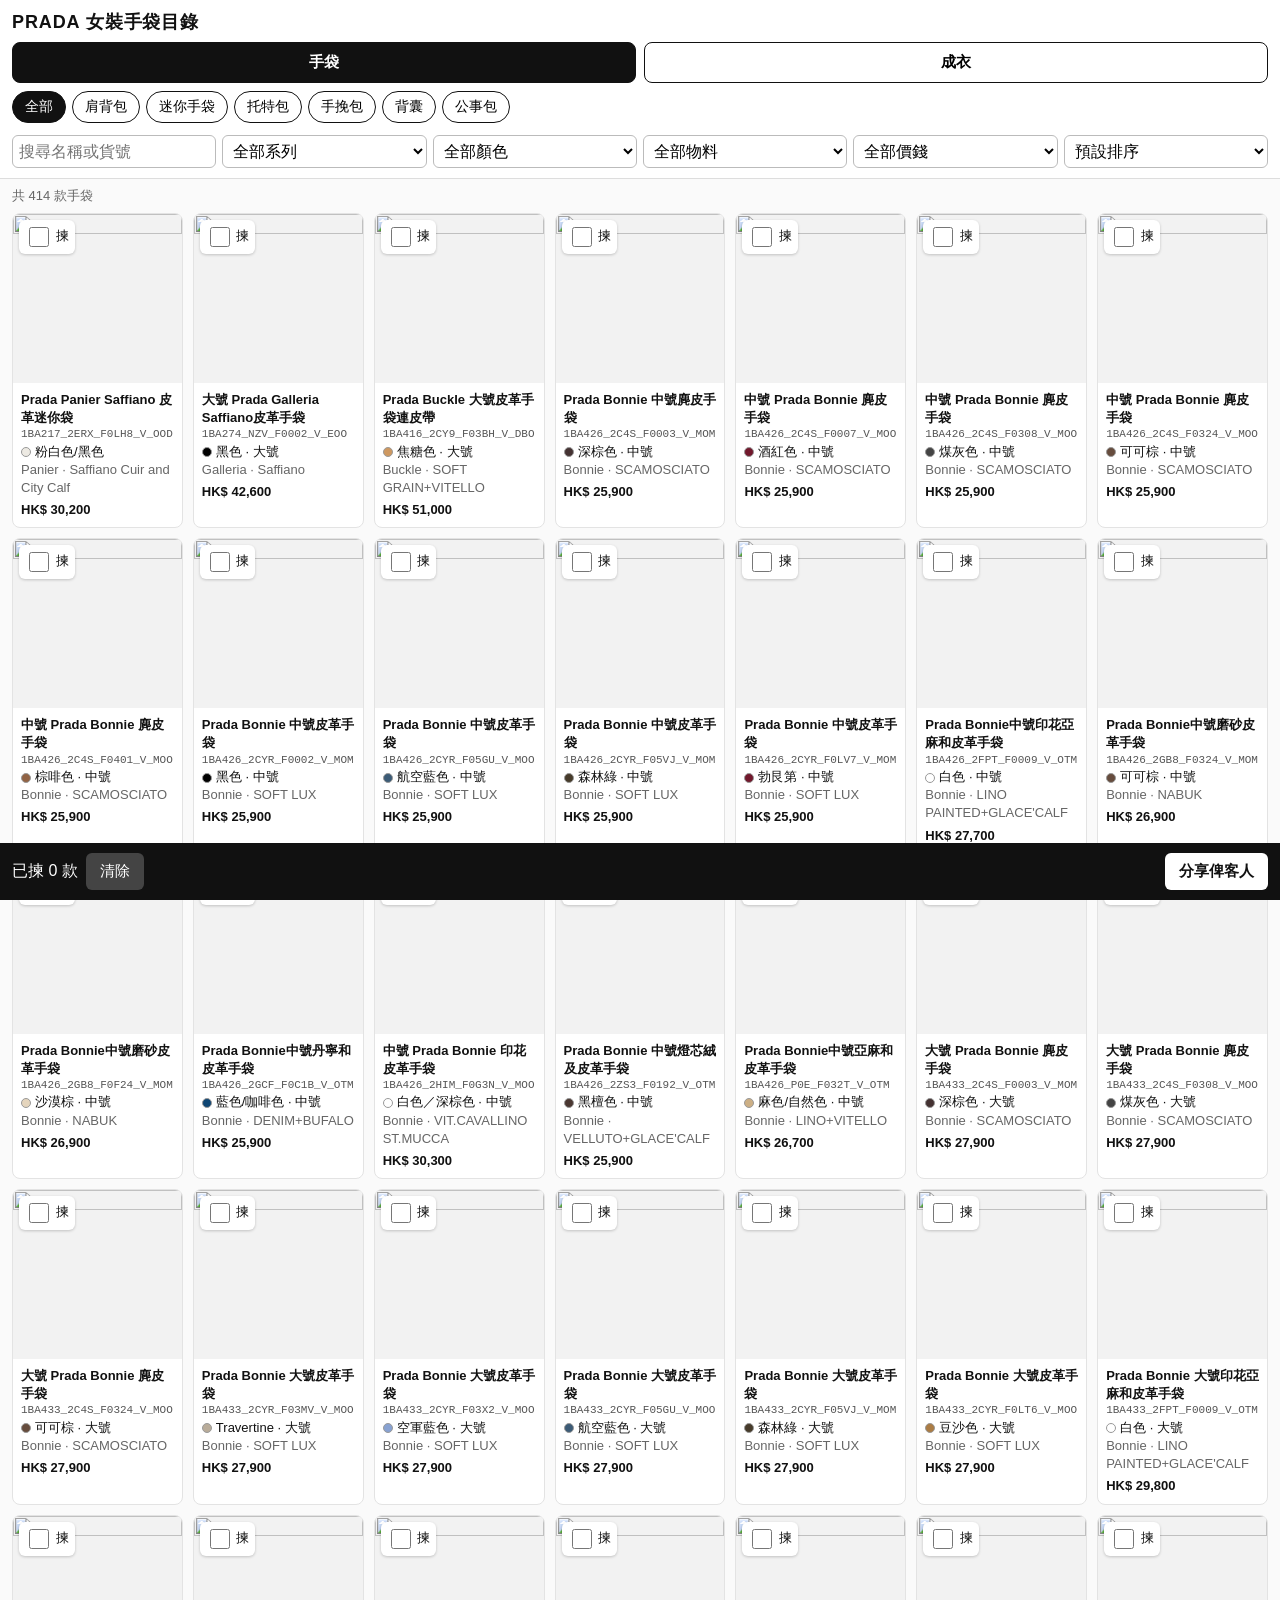
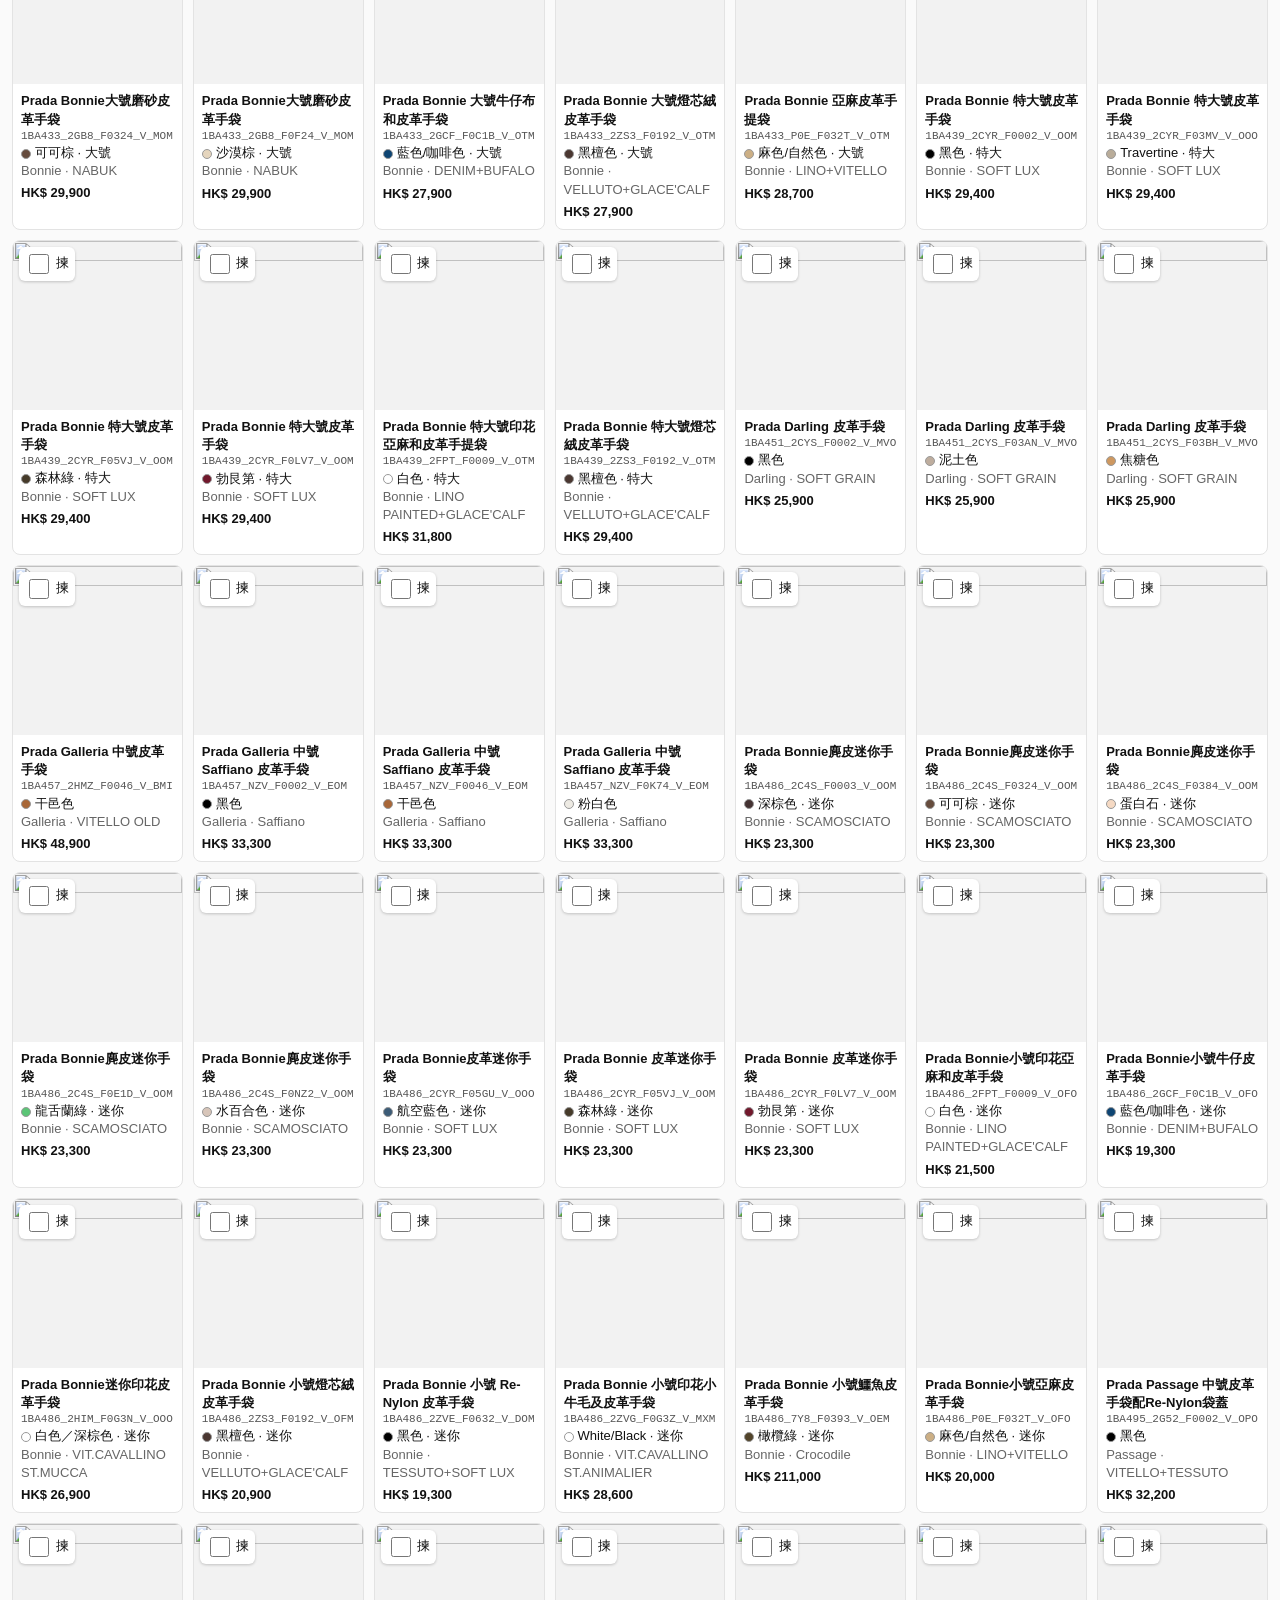
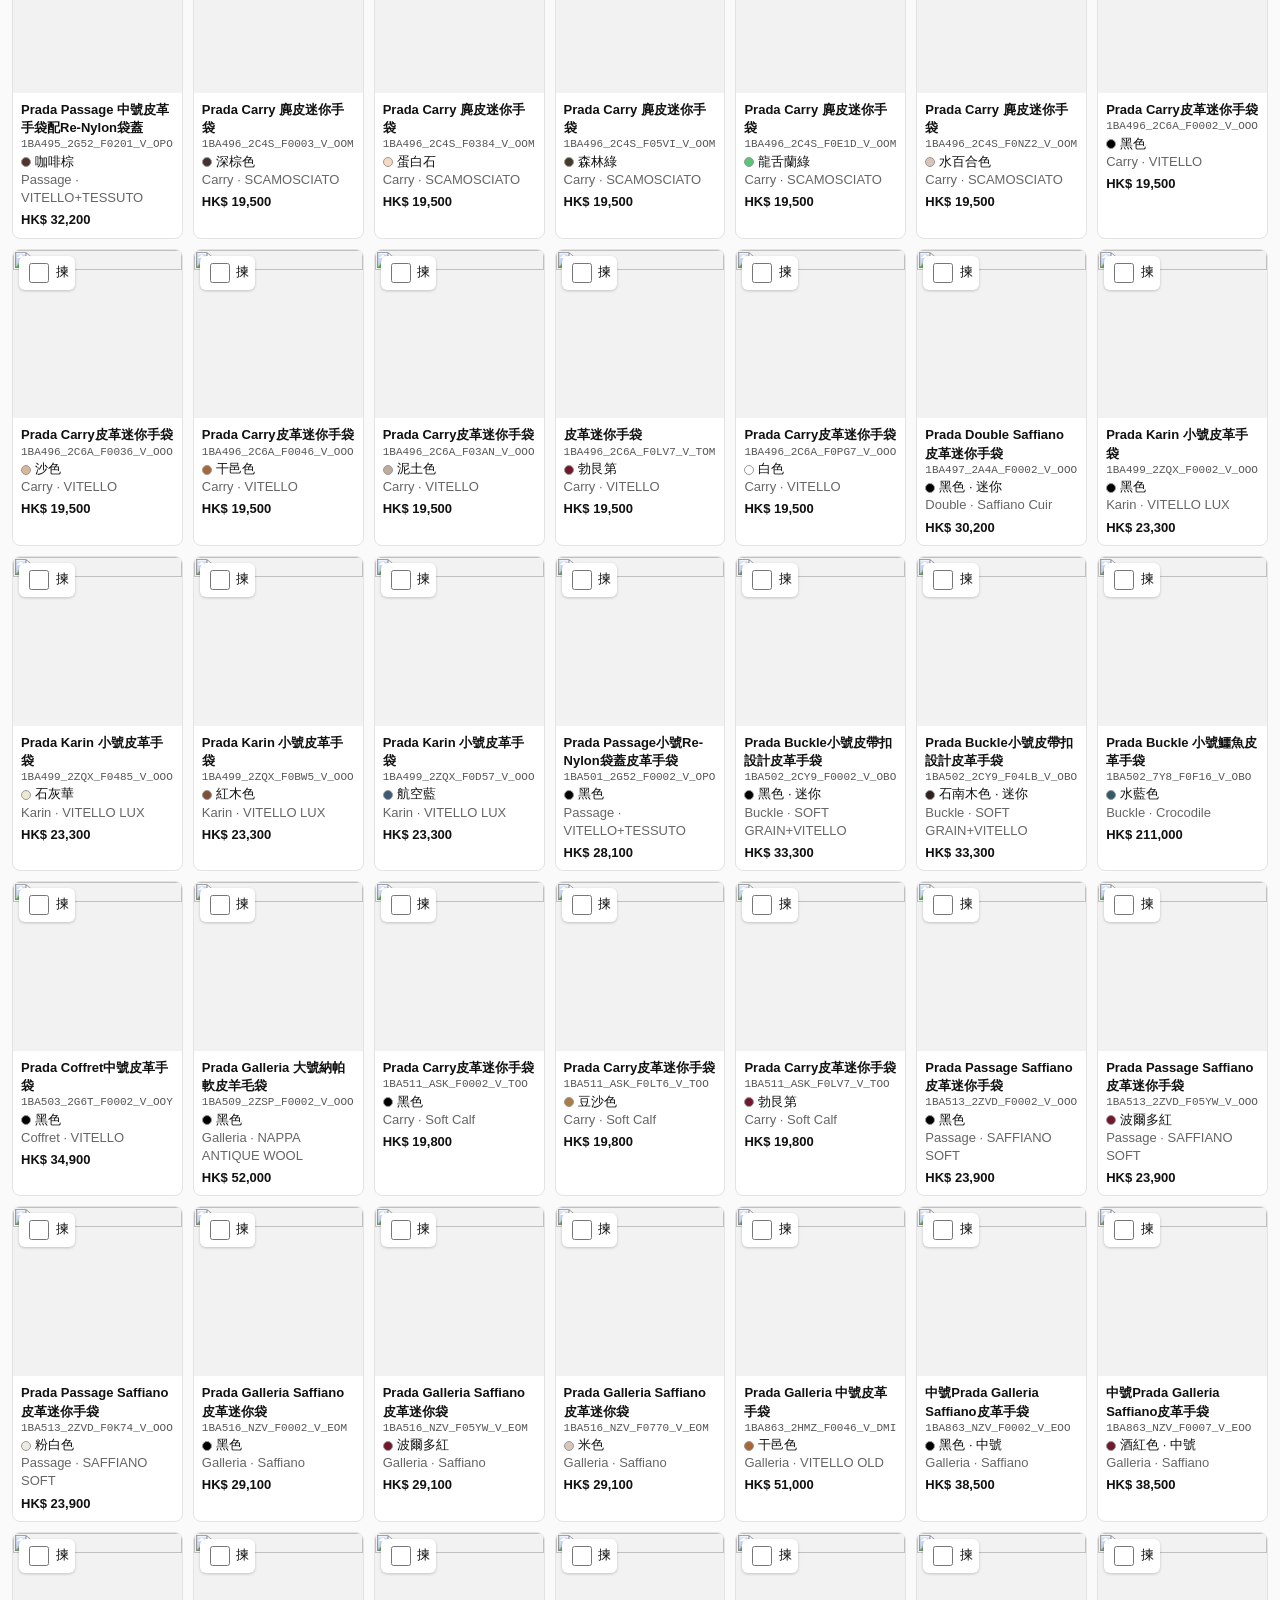
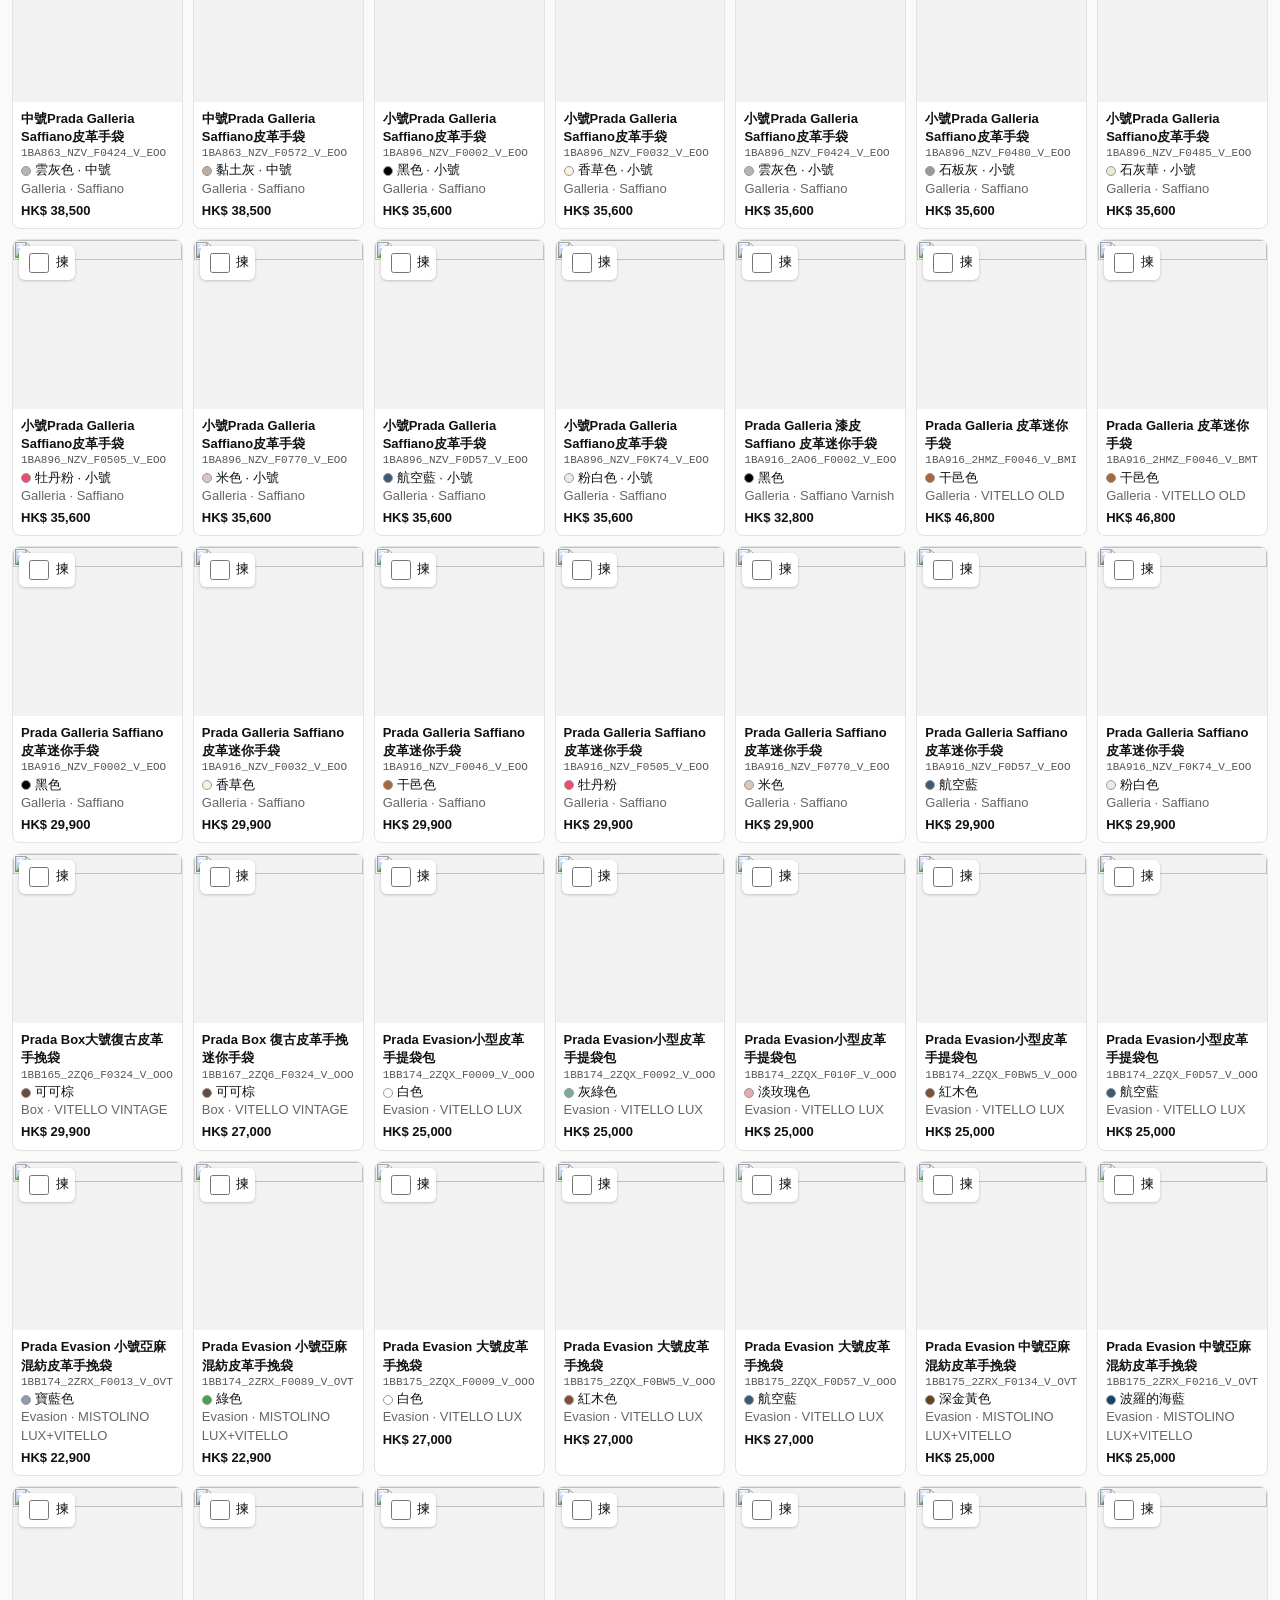
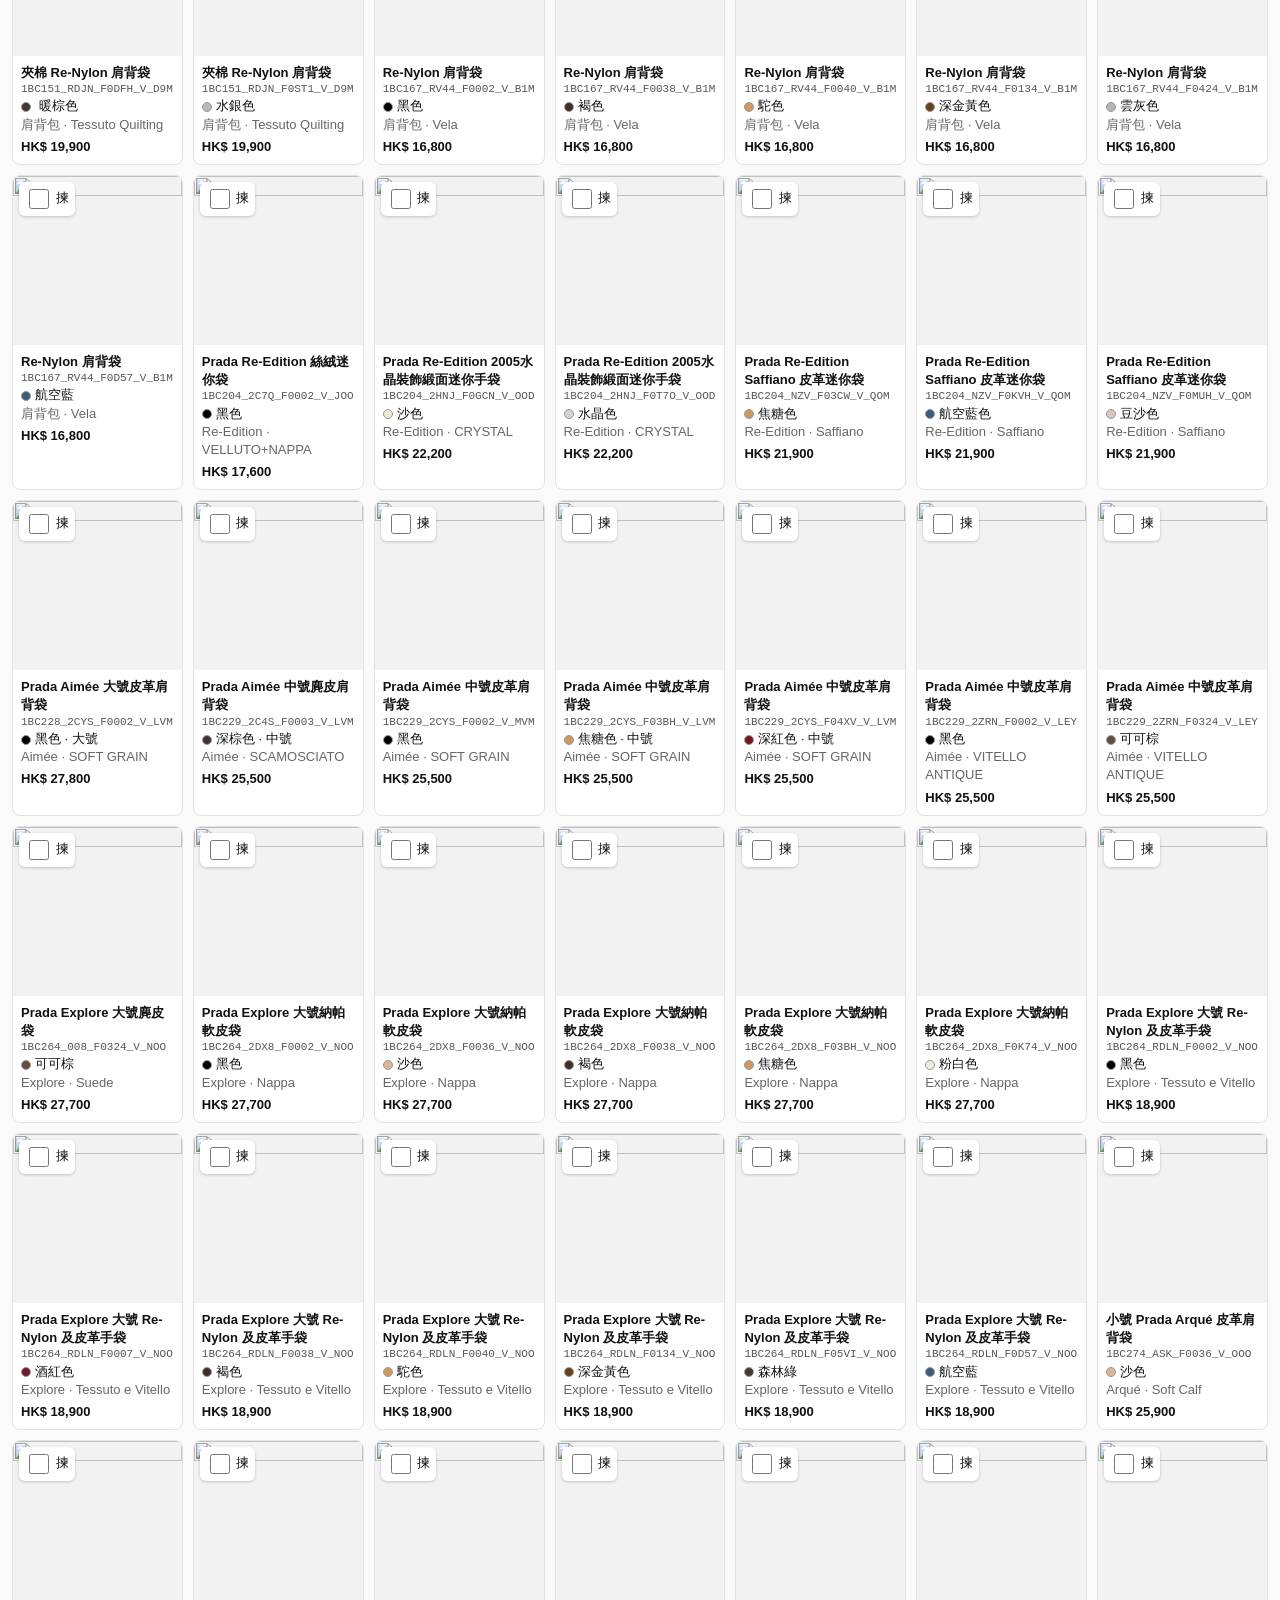
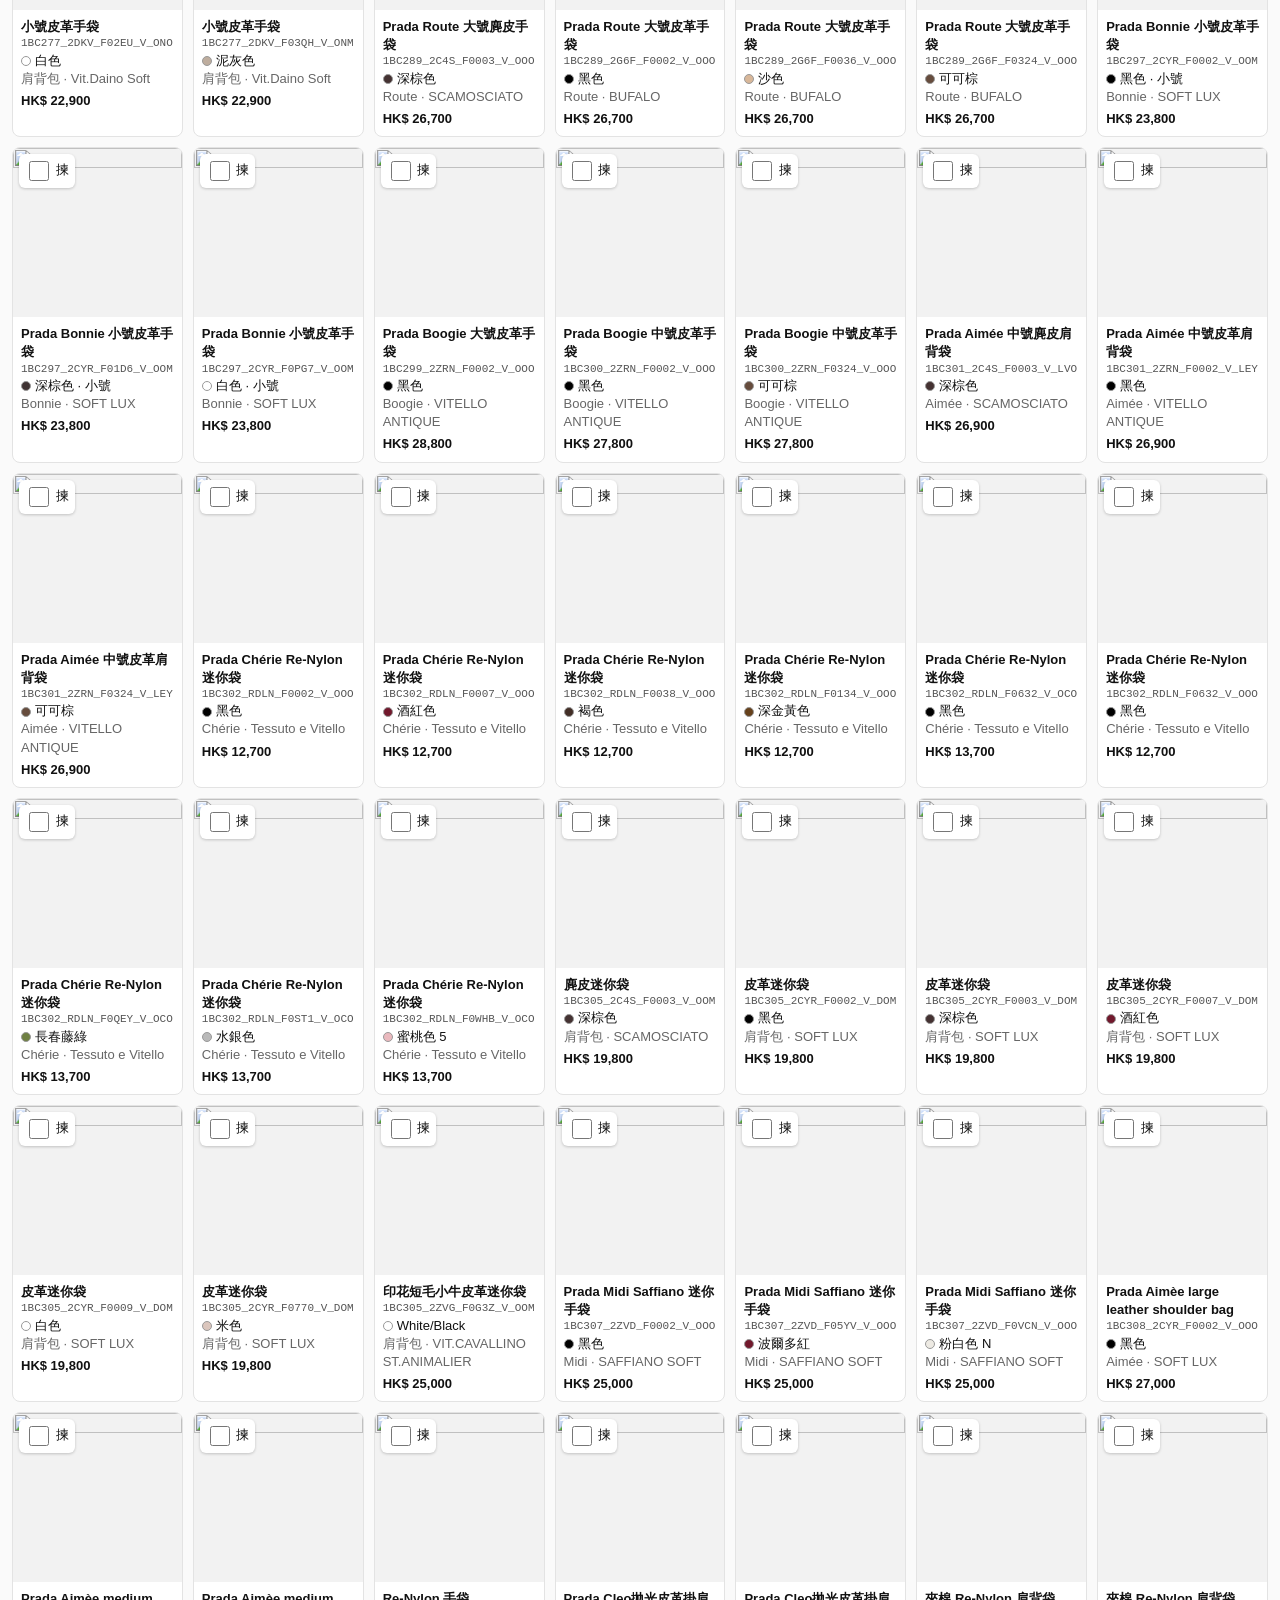
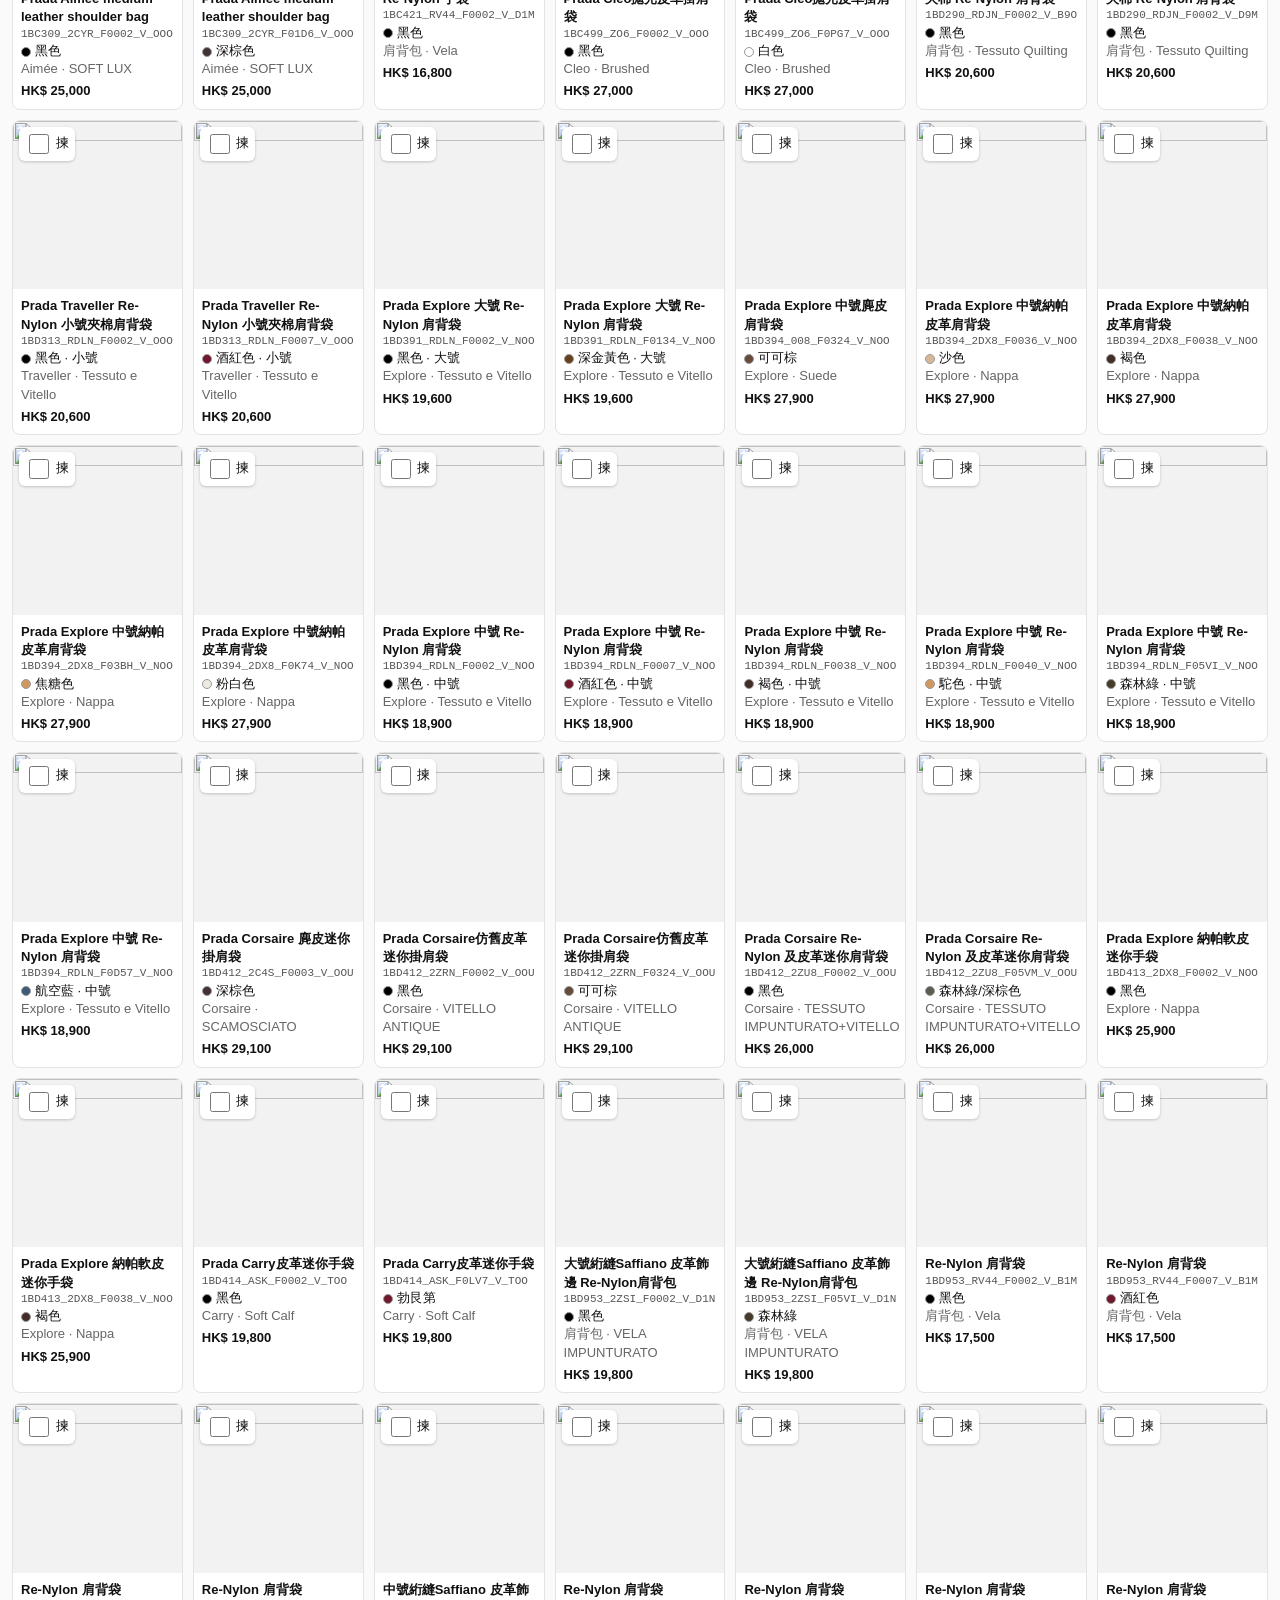
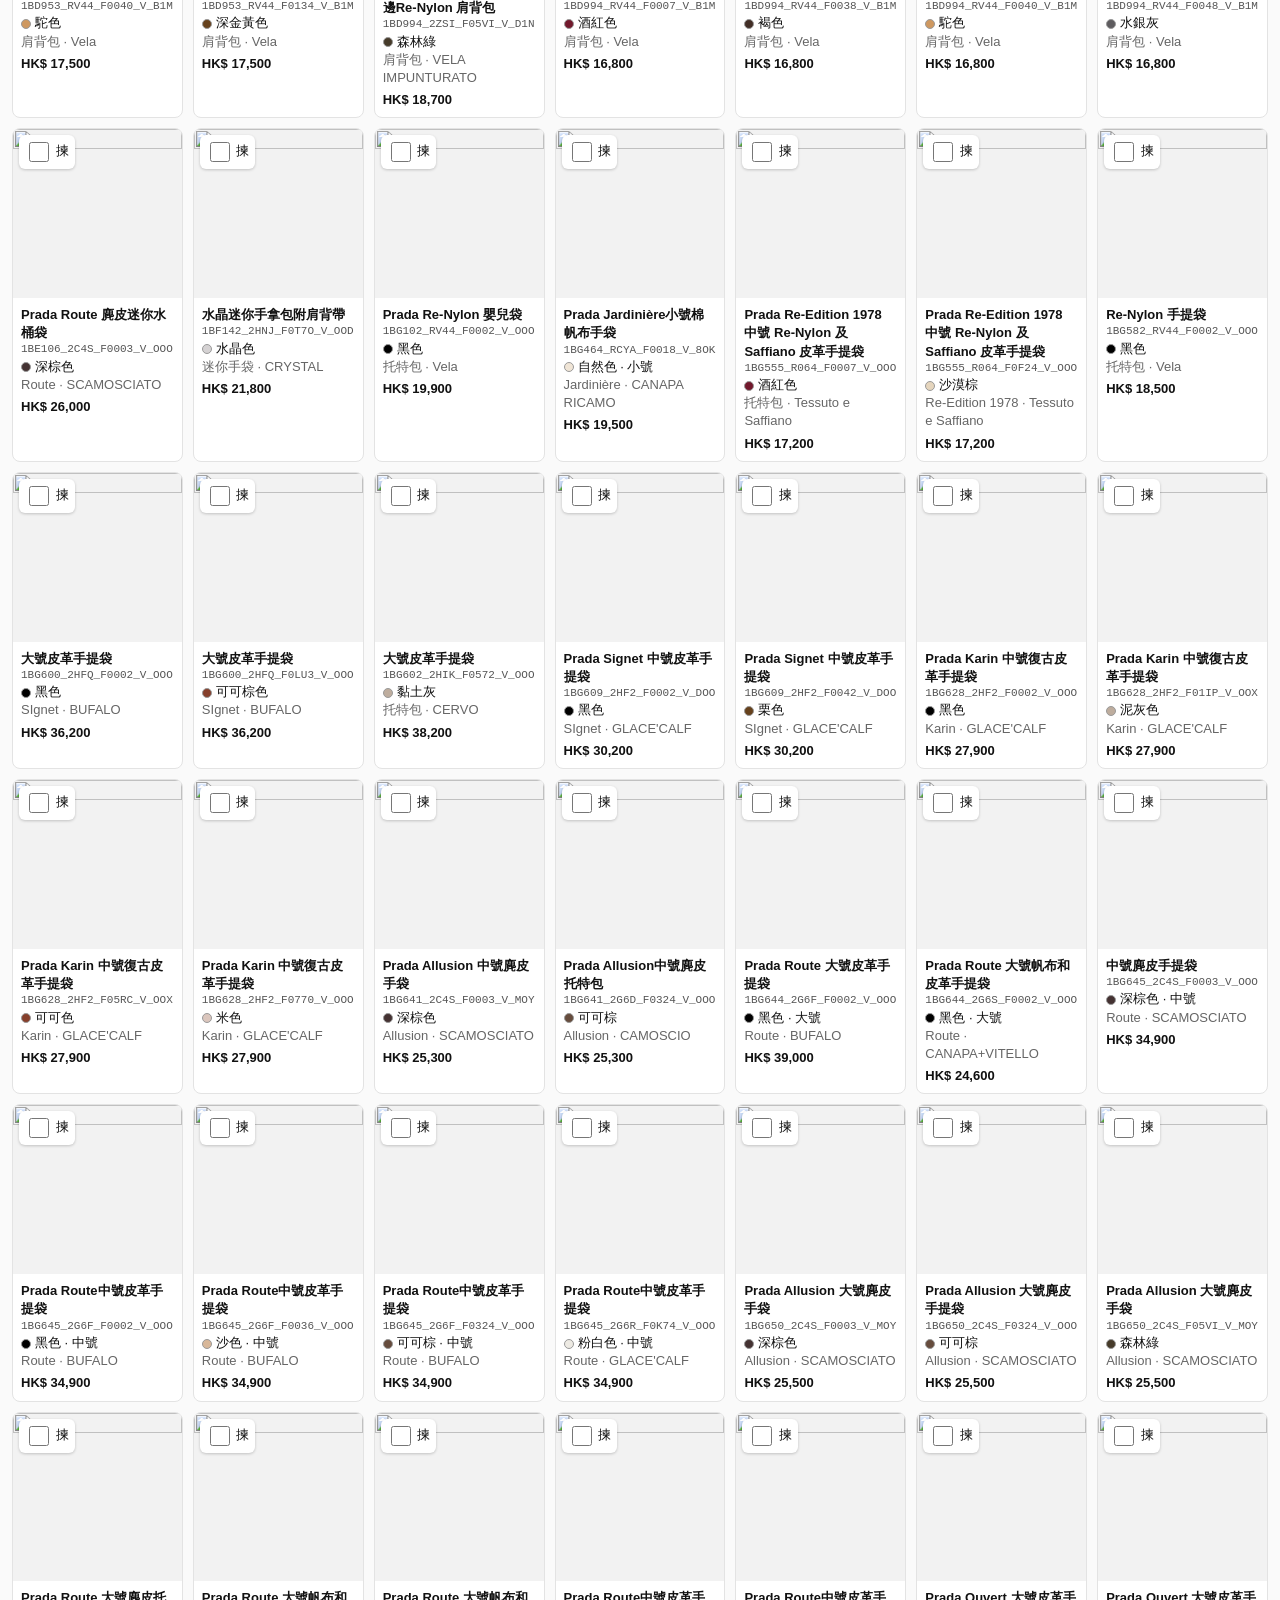
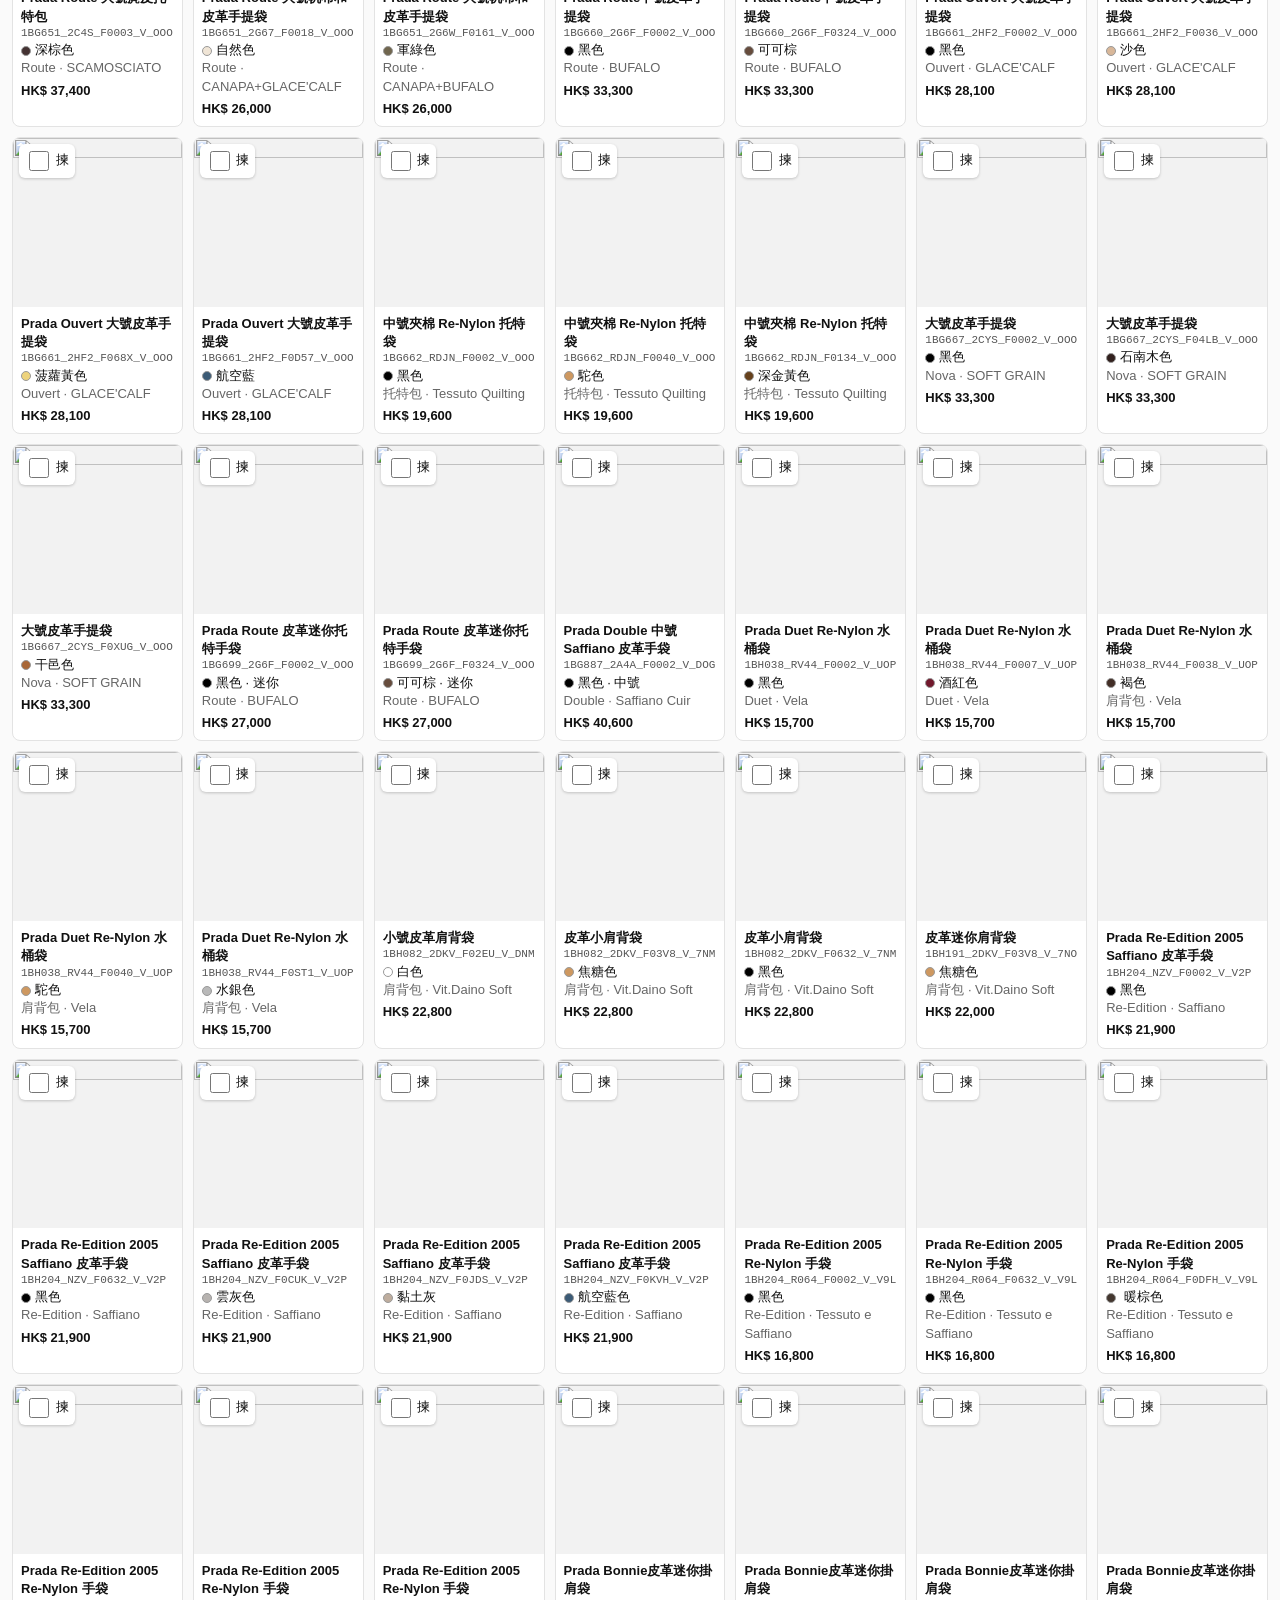
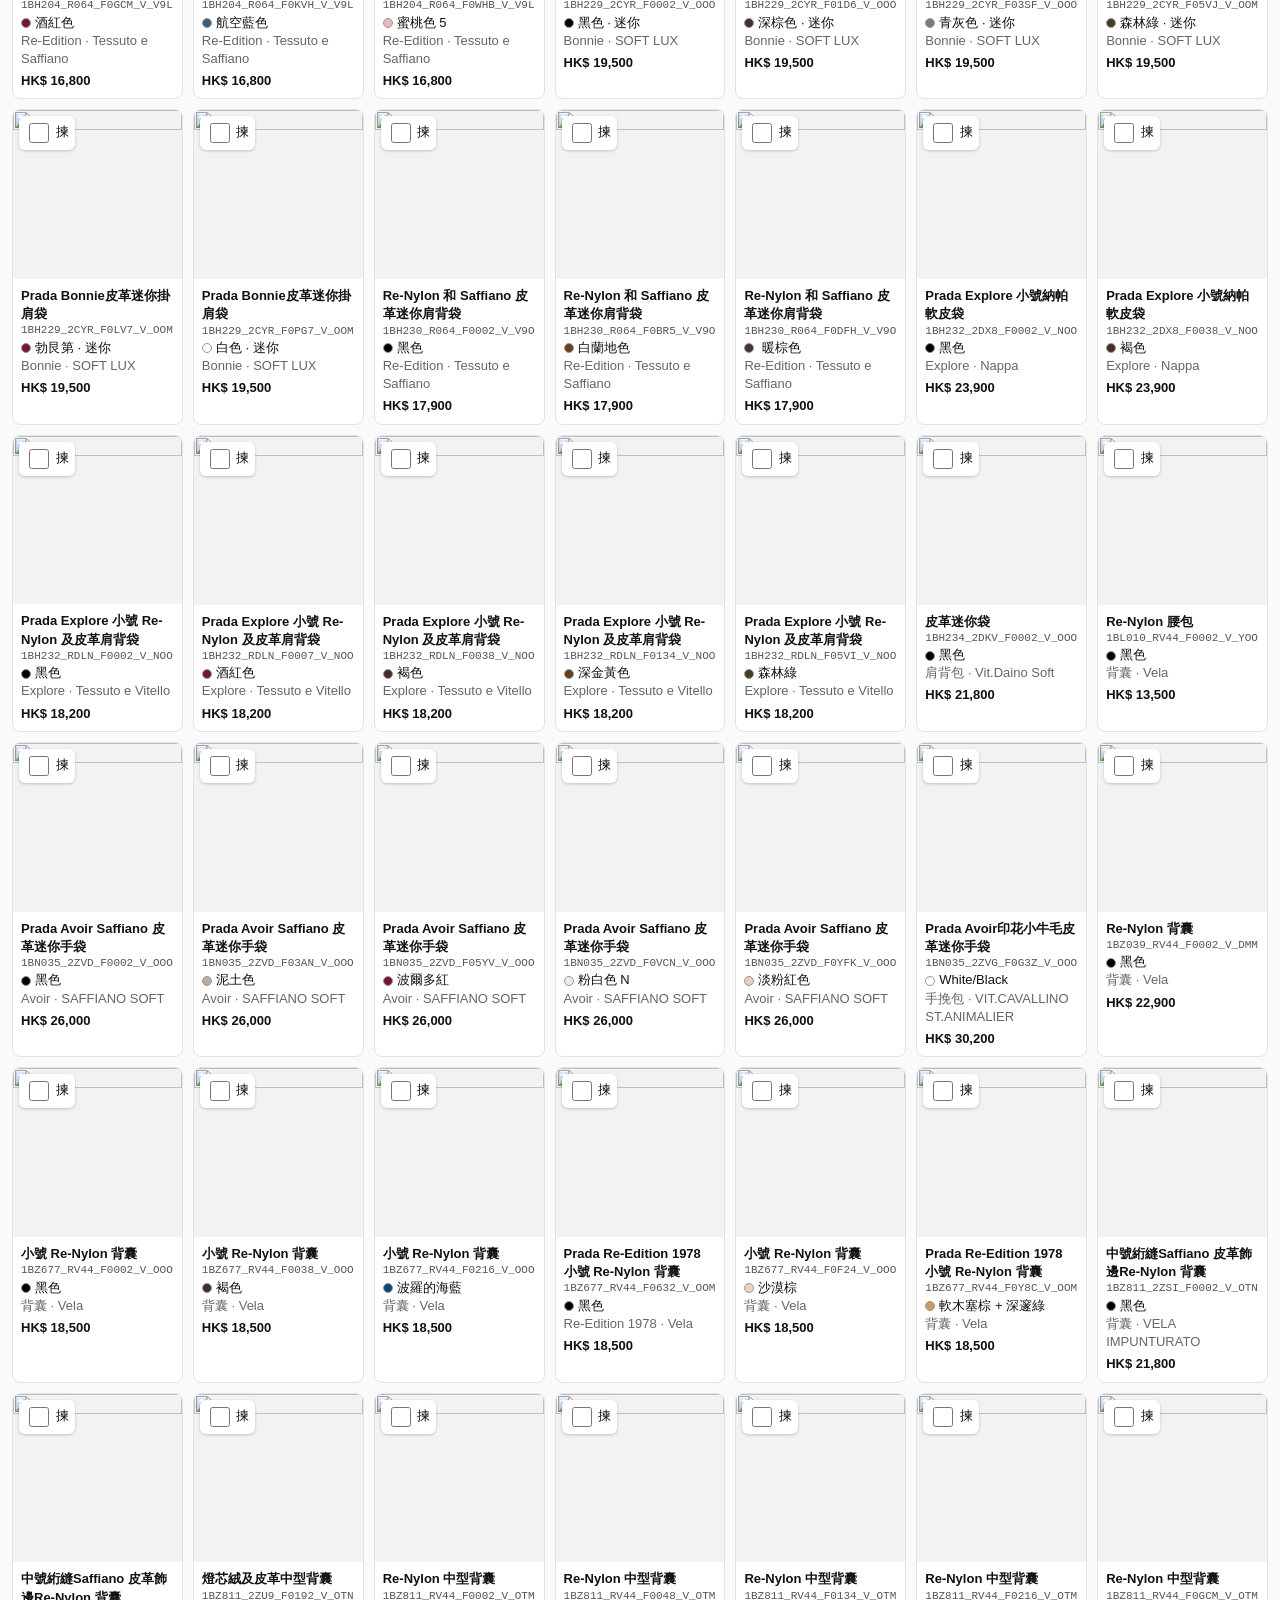
==== commit 4e987a74: "Material filters: dropdowns; hide zero-count leather subtypes RTW leather now gets nappa/suede/other" ====
--- a/index.html
+++ b/index.html
@@ -1,5 +1,5 @@
 <!doctype html><html lang="zh-Hant-HK"><head><meta charset="utf-8"><meta name="viewport" content="width=device-width,initial-scale=1">
-<title>Prada 女裝目錄</title><link rel="stylesheet" href="style.css?v=3"></head><body>
+<title>Prada 女裝目錄</title><link rel="stylesheet" href="style.css?v=5"></head><body>
 <header>
 <h1 id="pageTitle">PRADA 女裝目錄</h1>
 <div class="dept" id="dept">
@@ -11,13 +11,11 @@
 <input id="q" type="search" placeholder="搜尋名稱或貨號">
 <select id="line"><option value="">全部系列</option></select>
 <select id="color"><option value="">全部顏色</option></select>
+<select id="matCat"><option value="">全部物料</option></select>
+<select id="leatherType" hidden><option value="">全部皮革類型</option></select>
+<select id="owLen" hidden><option value="">全部長度</option></select>
 <select id="price"><option value="">全部價錢</option><option value="0-10000">HK$10,000 以下</option><option value="10000-20000">HK$10,000–20,000</option><option value="20000-30000">HK$20,000–30,000</option><option value="30000-50000">HK$30,000–50,000</option><option value="50000-9999999">HK$50,000 以上</option></select>
 <select id="sort"><option value="">預設排序</option><option value="pa">價錢由低至高</option><option value="pd">價錢由高至低</option></select>
-</div>
-<div class="mat-block">
-  <div class="mat-label">物料</div>
-  <div class="chips" id="matCat"></div>
-  <div class="chips leather-sub" id="leatherType" hidden></div>
 </div>
 </header>
 <div class="count" id="count">載入中…</div><div class="grid" id="grid"></div>
@@ -27,42 +25,27 @@
   bags:[['','全部'],['shoulder','肩背包'],['mini','迷你手袋'],['tote','托特包'],['top','手挽包'],['backpack','背囊'],['briefcase','公事包']],
   rtw:[['','全部'],['outerwear','外套'],['jackets','外套與大衣'],['knitwear','針織'],['dresses','連身裙'],['shirts','恤衫與上衣'],['tshirts','T恤與衛衣'],['trousers','長褲與短褲'],['skirts','半身裙'],['denim','牛仔'],['leather_clothing','皮革服裝'],['pajamas','睡衣與內衣'],['underwear_beach','內衣與沙灘裝'],['swimwear','泳裝']]
 };
-const MAT_CATS=[['','全部物料'],['leather','皮革'],['nylon','尼龍'],['other','其他']];
+const MAT_BAGS=[['leather','皮革'],['nylon','尼龍'],['other','其他']];
+const MAT_RTW=[['leather','皮革'],['wool_cashmere','羊毛／羊絨'],['nylon','尼龍'],['cotton_linen','棉／麻'],['silk_other','絲／其他']];
 const LEATHER_TYPES=[['saffiano','Saffiano'],['nappa','Nappa'],['vernice','Vernice'],['suede','Suede'],['other_leather','其他皮革']];
-const DATA_VER='20261015rtw';
-let ALL=[],P=[],dept='bags',tab='',matCat='',leatherType='',sel=new Set(JSON.parse(localStorage.getItem('sel')||'[]'));
+const OW_LENS=[['long','長外套'],['short','短外套']];
+const OW_TABS=new Set(['outerwear','jackets','leather_clothing']);
+const DATA_VER='20261015matdd';
+let ALL=[],P=[],dept='bags',tab='',matCat='',leatherType='',owLen='',sel=new Set(JSON.parse(localStorage.getItem('sel')||'[]'));
 const $=id=>document.getElementById(id),fmt=n=>'HK$ '+n.toLocaleString('en');
 const esc=s=>(s??'').toString().replace(/[&<>"]/g,c=>({'&':'&amp;','<':'&lt;','>':'&gt;','"':'&quot;'})[c]);
-function classifyMaterial(p){
-  const mat=(p.material||''), name=(p.name_en||''), group=(p.material_group||'');
-  const blob=(mat+' '+name+' '+group).toLowerCase(), matL=mat.toLowerCase().trim(), groupL=group.toLowerCase();
-  if(blob.includes('re-nylon')||blob.includes('re nylon')||blob.includes('nylon')||groupL==='nylon'||matL==='vela'||matL.startsWith('vela ')||matL.startsWith('tessuto'))
-    return {cat:'nylon',lt:null};
-  const otherFab=['linen','denim','corduroy','satin','velvet','silk','canvas','cotton','raffia','straw','duchesse','weave','grass','wicker'];
-  if(otherFab.some(x=>blob.includes(x))||group==='面料'||group==='面料／皮革') return {cat:'other',lt:null};
-  if(['cotton','wool','cashmere','silk','viscose','linen/natural','linen'].includes(groupL)) return {cat:'other',lt:null};
-  const leatherMark=['leather','calf','nappa','saffiano','vernice','suede','patent','cuir','vitello','vit.','daino','crocodile','nubuck','brushed','cuoio','皮革'];
-  if(group==='皮革'||group==='進口皮革'||groupL==='leather'||groupL==='sheepskin'||leatherMark.some(x=>blob.includes(x))){
-    let lt='other_leather';
-    if(blob.includes('vernice')||blob.includes('varnish')||blob.includes('patent')) lt='vernice';
-    else if(blob.includes('saffiano')) lt='saffiano';
-    else if(blob.includes('nappa')) lt='nappa';
-    else if(blob.includes('suede')||blob.includes('nubuck')) lt='suede';
-    return {cat:'leather',lt};
-  }
-  return {cat:'other',lt:null};
-}
-function ensureMaterialFields(p){
-  if(!p.department) p.department='bags';
-  if(p.primary_material_category) return p;
-  const {cat,lt}=classifyMaterial(p);
-  p.primary_material_category=cat;
-  p.leather_type=lt;
-  return p;
-}
 function matCatOf(p){return p.primary_material_category||''}
 function leatherOf(p){return p.leather_type||''}
+function owOf(p){return p.outerwear_length||''}
 function matLabel(p){
+  if(p.department==='rtw'){
+    const m={leather:'皮革',wool_cashmere:'羊毛／羊絨',nylon:'尼龍',cotton_linen:'棉／麻',silk_other:'絲／其他'};
+    if(matCatOf(p)==='leather'){
+      const lt={saffiano:'Saffiano',nappa:'Nappa',vernice:'Vernice',suede:'Suede',other_leather:'皮革'};
+      return lt[leatherOf(p)]||'皮革';
+    }
+    return m[matCatOf(p)]||(p.material||'');
+  }
   if(matCatOf(p)==='nylon') return '尼龍';
   if(matCatOf(p)==='other') return '其他';
   const m={saffiano:'Saffiano',nappa:'Nappa',vernice:'Vernice',suede:'Suede',other_leather:'皮革'};
@@ -75,9 +58,70 @@
   [...new Set(vals)].filter(Boolean).sort().forEach(v=>el.add(new Option(v,v)));
   if([...el.options].some(o=>o.value===cur)) el.value=cur;
 }
+function countBy(list, keyFn){
+  const c={};
+  list.forEach(p=>{const k=keyFn(p); if(!k) return; c[k]=(c[k]||0)+1;});
+  return c;
+}
+function rebuildMatSelects(){
+  const defs=dept==='bags'?MAT_BAGS:MAT_RTW;
+  const catCounts=countBy(P, matCatOf);
+  const matEl=$('matCat');
+  const prevMat=matCat;
+  matEl.innerHTML='';
+  matEl.add(new Option('全部物料',''));
+  defs.forEach(([k,l])=>{
+    const n=catCounts[k]||0;
+    if(n>0) matEl.add(new Option(l+'（'+n+'）',k));
+  });
+  if(prevMat && ![...matEl.options].some(o=>o.value===prevMat)) matCat='';
+  matEl.value=matCat;
+
+  rebuildLeatherSelect();
+}
+function rebuildLeatherSelect(){
+  const leatherProds=P.filter(p=>matCatOf(p)==='leather');
+  const typeCounts=countBy(leatherProds, leatherOf);
+  const el=$('leatherType');
+  const prev=leatherType;
+  el.innerHTML='';
+  el.add(new Option('全部皮革類型',''));
+  LEATHER_TYPES.forEach(([k,l])=>{
+    const n=typeCounts[k]||0;
+    if(n>0) el.add(new Option(l+'（'+n+'）',k));
+  });
+  if(prev && ![...el.options].some(o=>o.value===prev)) leatherType='';
+  el.value=leatherType;
+  // Only show when 皮革 is selected AND at least one subtype exists in this dept
+  const hasTypes=el.options.length>1;
+  el.hidden=!(matCat==='leather' && hasTypes);
+  if(el.hidden) leatherType='';
+}
+function rebuildOwSelect(){
+  const showOw=dept==='rtw' && OW_TABS.has(tab);
+  const el=$('owLen');
+  if(!showOw){
+    el.hidden=true;
+    owLen='';
+    return;
+  }
+  const base=P.filter(p=>(p.subcats||[]).includes(tab));
+  const lenCounts=countBy(base, owOf);
+  const prev=owLen;
+  el.innerHTML='';
+  el.add(new Option('全部長度',''));
+  OW_LENS.forEach(([k,l])=>{
+    const n=lenCounts[k]||0;
+    if(n>0) el.add(new Option(l+'（'+n+'）',k));
+  });
+  if(prev && ![...el.options].some(o=>o.value===prev)) owLen='';
+  el.value=owLen;
+  el.hidden=el.options.length<=1;
+}
 function setDept(d){
   dept=d;
   tab='';
+  owLen='';
   [...$('dept').children].forEach(b=>b.classList.toggle('on',b.getAttribute('data-d')===dept));
   P=ALL.filter(p=>p.department===dept);
   $('tabs').innerHTML=TABS[dept].map(([k,l])=>`<button type="button" data-k="${k}">${l}</button>`).join('');
@@ -85,35 +129,30 @@
   fillSelect('color',P.map(p=>p.color_group));
   document.title=dept==='bags'?'Prada 女裝手袋目錄':'Prada 女裝成衣目錄';
   $('pageTitle').textContent=dept==='bags'?'PRADA 女裝手袋目錄':'PRADA 女裝成衣目錄';
+  // reset material filters that don't apply when switching dept
+  const allowed=(dept==='bags'?MAT_BAGS:MAT_RTW).map(([k])=>k);
+  if(matCat && !allowed.includes(matCat)){ matCat=''; leatherType=''; }
+  rebuildMatSelects();
   render();
 }
 fetch('data.json?v='+DATA_VER).then(r=>{if(!r.ok)throw new Error('load');return r.json()}).then(d=>{
- ALL=(d.products||[]).map(ensureMaterialFields);
- $('matCat').innerHTML=MAT_CATS.map(([k,l])=>`<button type="button" data-c="${k}">${l}</button>`).join('');
- $('leatherType').innerHTML=LEATHER_TYPES.map(([k,l])=>`<button type="button" data-t="${k}">${l}</button>`).join('');
+ ALL=(d.products||[]).map(p=>{if(!p.department)p.department='bags';return p;});
  $('dept').addEventListener('click',e=>{const b=e.target.closest('button[data-d]');if(!b)return;setDept(b.getAttribute('data-d'))});
- $('tabs').addEventListener('click',e=>{const b=e.target.closest('button[data-k]');if(!b)return;tab=b.getAttribute('data-k')||'';render()});
- $('matCat').addEventListener('click',e=>{
-   const b=e.target.closest('button[data-c]');if(!b)return;
-   matCat=b.getAttribute('data-c')||'';
+ $('tabs').addEventListener('click',e=>{const b=e.target.closest('button[data-k]');if(!b)return;tab=b.getAttribute('data-k')||'';if(!OW_TABS.has(tab))owLen='';render()});
+ $('matCat').addEventListener('change',()=>{
+   matCat=$('matCat').value||'';
    if(matCat!=='leather') leatherType='';
+   rebuildLeatherSelect();
    render();
  });
- $('leatherType').addEventListener('click',e=>{
-   const b=e.target.closest('button[data-t]');if(!b)return;
-   const t=b.getAttribute('data-t')||'';
-   leatherType=leatherType===t?'':t;
-   render();
- });
+ $('leatherType').addEventListener('change',()=>{leatherType=$('leatherType').value||'';render()});
+ $('owLen').addEventListener('change',()=>{owLen=$('owLen').value||'';render()});
  ['q','line','color','price','sort'].forEach(i=>$(i).addEventListener('input',render));
  setDept('bags');
 }).catch(()=>{$('count').textContent='載入失敗，請重新整理';});
 function render(){
  [...$('tabs').children].forEach(b=>b.classList.toggle('on',(b.getAttribute('data-k')||'')===tab));
- [...$('matCat').children].forEach(b=>b.classList.toggle('on',(b.getAttribute('data-c')||'')===matCat));
- const showLeather=matCat==='leather';
- $('leatherType').hidden=!showLeather;
- if(showLeather)[...$('leatherType').children].forEach(b=>b.classList.toggle('on',(b.getAttribute('data-t')||'')===leatherType));
+ rebuildOwSelect();
  const q=$('q').value.trim().toLowerCase(),[lo,hi]=($('price').value||'0-9999999').split('-').map(Number);
  let r=P.filter(p=>{
   if(tab && !(p.subcats||[]).includes(tab)) return false;
@@ -121,6 +160,9 @@
   if($('color').value && p.color_group!==$('color').value) return false;
   if(matCat && matCatOf(p)!==matCat) return false;
   if(leatherType && !(matCatOf(p)==='leather' && leatherOf(p)===leatherType)) return false;
+  if(owLen){
+    if(owOf(p)!==owLen) return false;
+  }
   if(!(p.price>=lo && p.price<hi)) return false;
   if(q && !(p.name_en+' '+p.name_zh+' '+p.code+' '+p.color_zh+' '+p.color_en+(p.material||'')).toLowerCase().includes(q)) return false;
   return true;
@@ -128,13 +170,16 @@
  if($('sort').value=='pa')r.sort((a,b)=>a.price-b.price);if($('sort').value=='pd')r.sort((a,b)=>b.price-a.price);
  const label=dept==='bags'?'手袋':'成衣';
  $('count').textContent=r.length?`共 ${r.length} 款${label}`:`呢個篩選冇貨品（0 款）`;
- $('grid').innerHTML=r.length?r.map(p=>`<div class="card${sel.has(p.code)?' sel':''}" data-c="${p.code}">
+ $('grid').innerHTML=r.length?r.map(p=>{
+  const lenTag=owOf(p)==='long'?' · 長外套':owOf(p)==='short'?' · 短外套':'';
+  return `<div class="card${sel.has(p.code)?' sel':''}" data-c="${p.code}">
  <label><input type="checkbox" ${sel.has(p.code)?'checked':''}> 揀</label>
  <a href="${p.url}" target="_blank"><img loading="lazy" src="${p.image}" alt=""></a><div class="b">
  <div class="nm">${esc(p.name_zh)}</div><div class="cd">${p.code}</div>
  <div><span class="dot" style="background:${(p.color_hex||'#ccc').split('#')[1]?('#'+(p.color_hex||'').split('#').filter(Boolean)[0]):'#ccc'}"></span>${esc(p.color_zh)}${p.size?' · '+esc(p.size):''}</div>
- <div style="color:#666">${esc(p.line||(p.subcat_zh||[])[0]||'')}${(p.line||(p.subcat_zh||[])[0]||p.material||matCatOf(p))?' · ':''}${esc(p.material||matLabel(p))}</div>
- <div class="pr">${fmt(p.price)}</div></div></div>`).join(''):'<div class="empty">試吓撳「全部物料」，或者改其他篩選。</div>';
+ <div style="color:#666">${esc(p.line||(p.subcat_zh||[])[0]||'')}${(p.line||(p.subcat_zh||[])[0]||p.material||matCatOf(p))?' · ':''}${esc(p.material||matLabel(p))}${lenTag}</div>
+ <div class="pr">${fmt(p.price)}</div></div></div>`;
+ }).join(''):'<div class="empty">試吓撳「全部物料」，或者改其他篩選。</div>';
  upd();
 }
 $('grid').addEventListener('change',e=>{const c=e.target.closest('.card');if(!c)return;const k=c.dataset.c;e.target.checked?sel.add(k):sel.delete(k);c.classList.toggle('sel',e.target.checked);upd()});
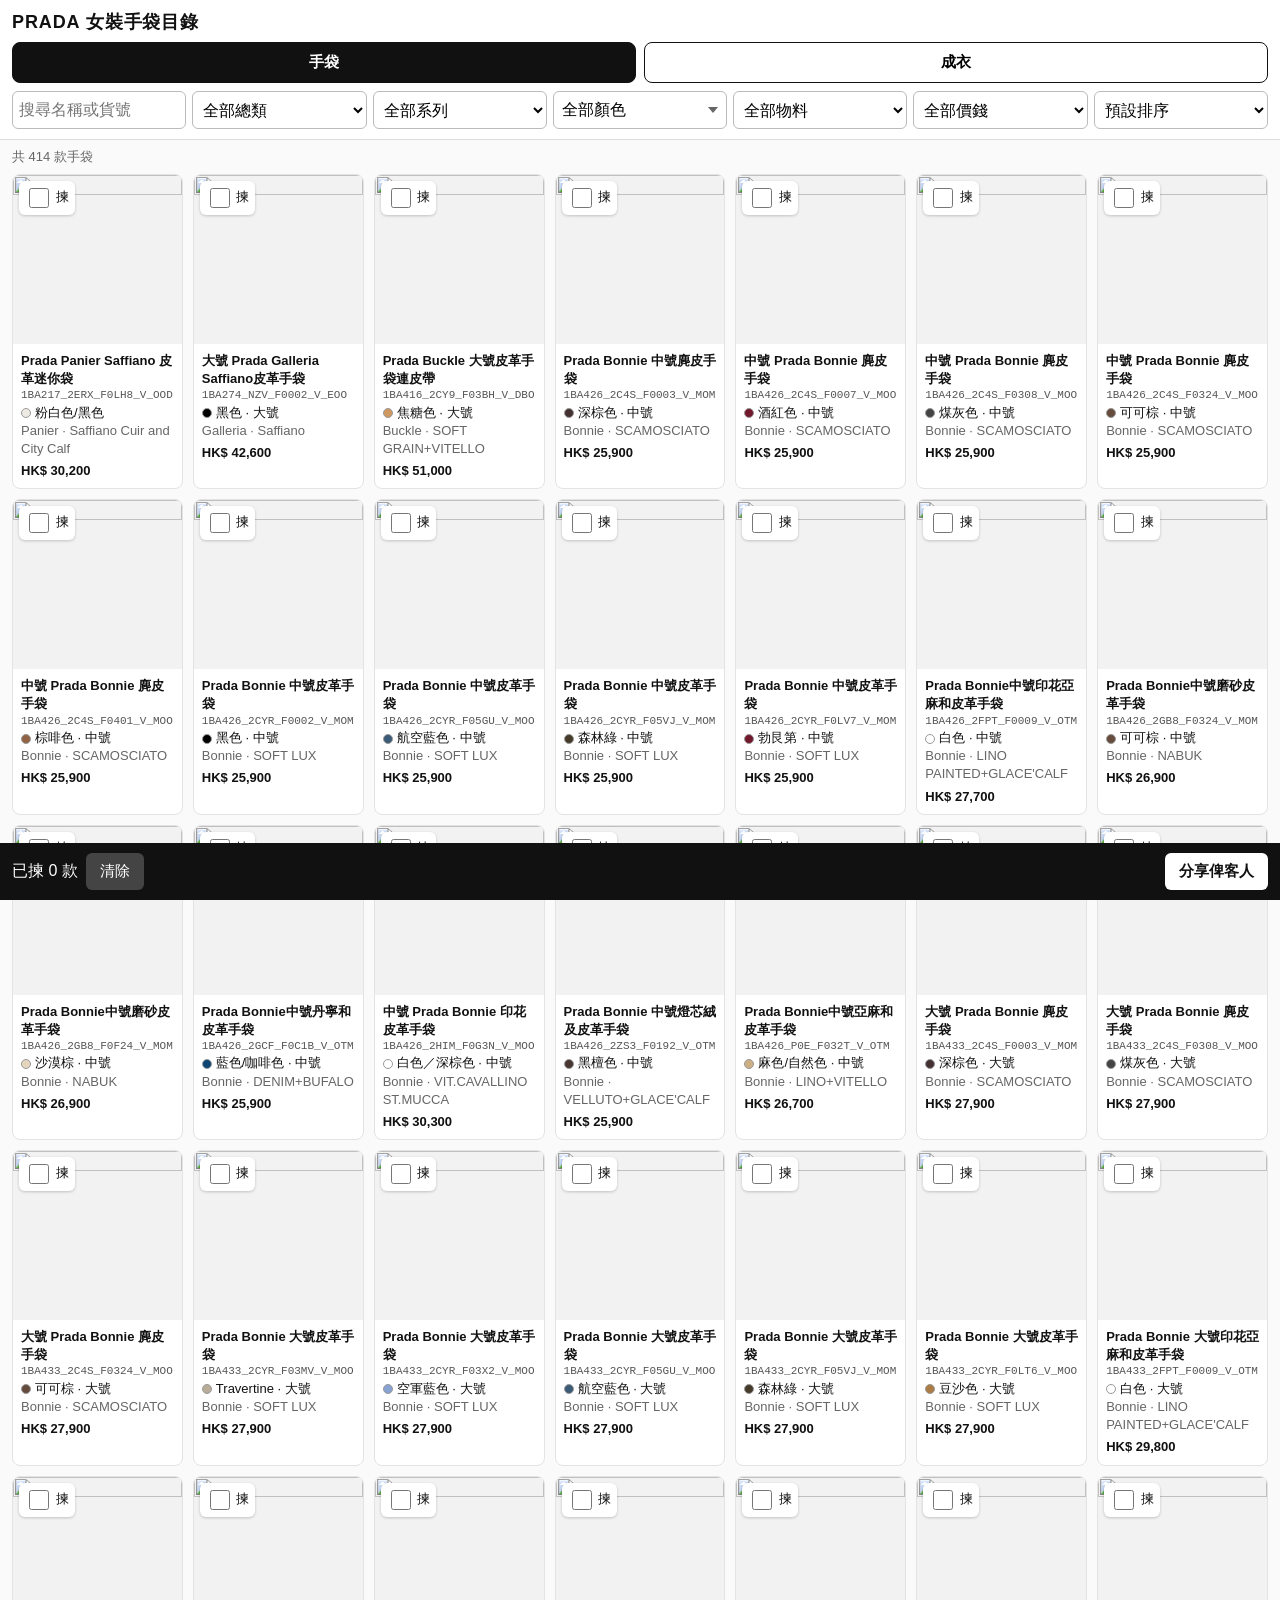
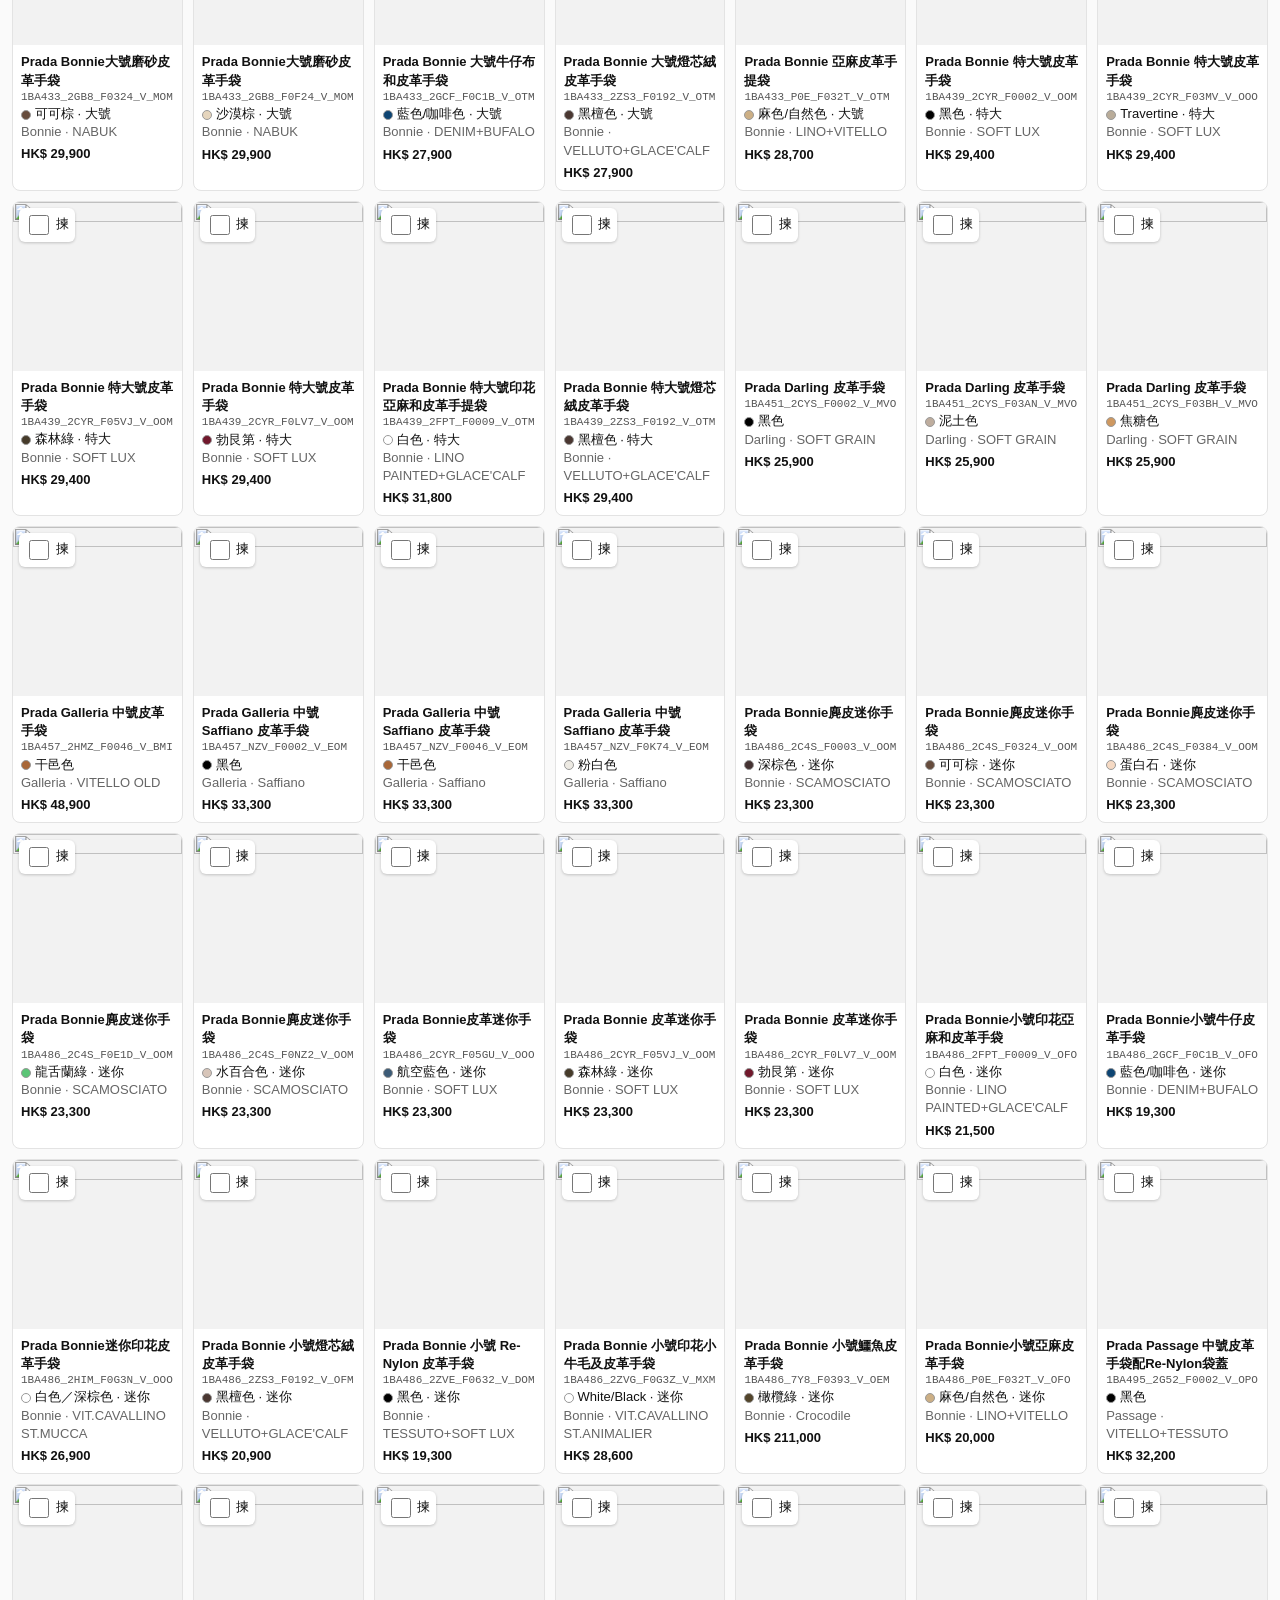
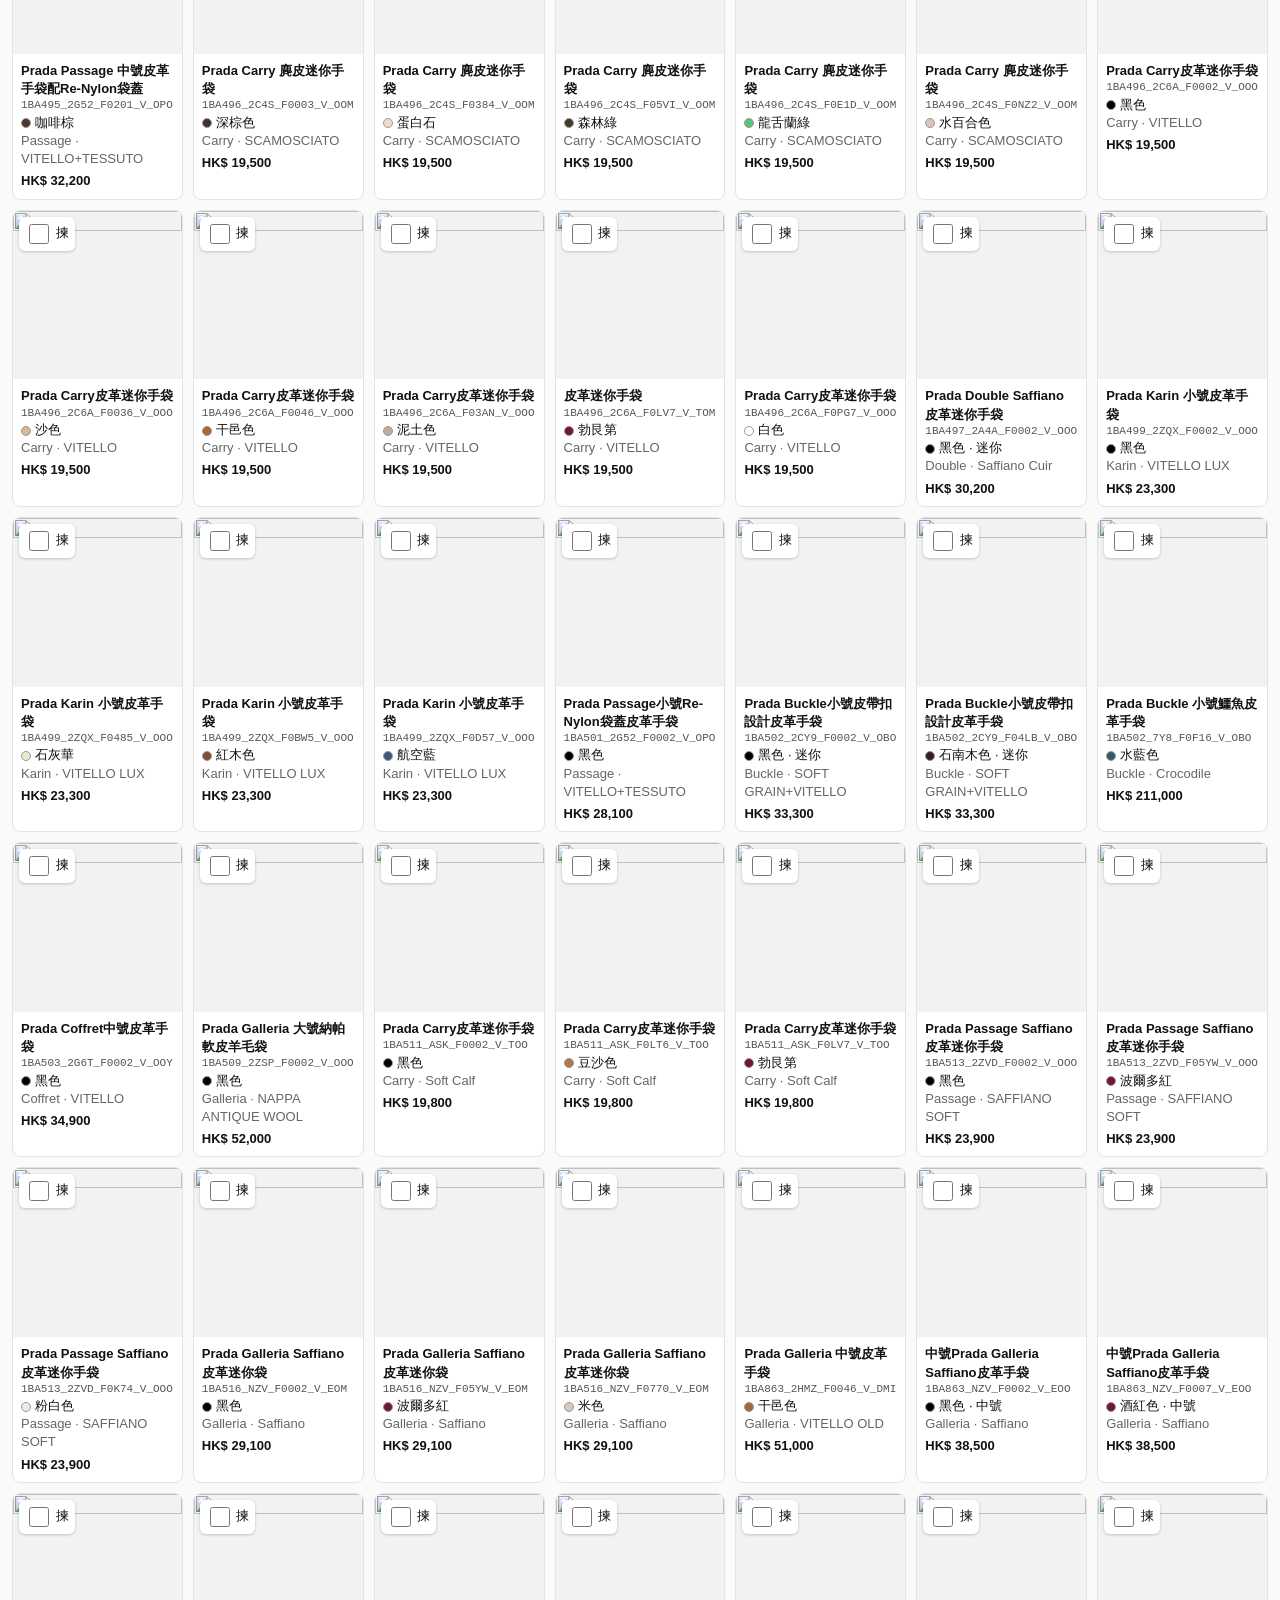
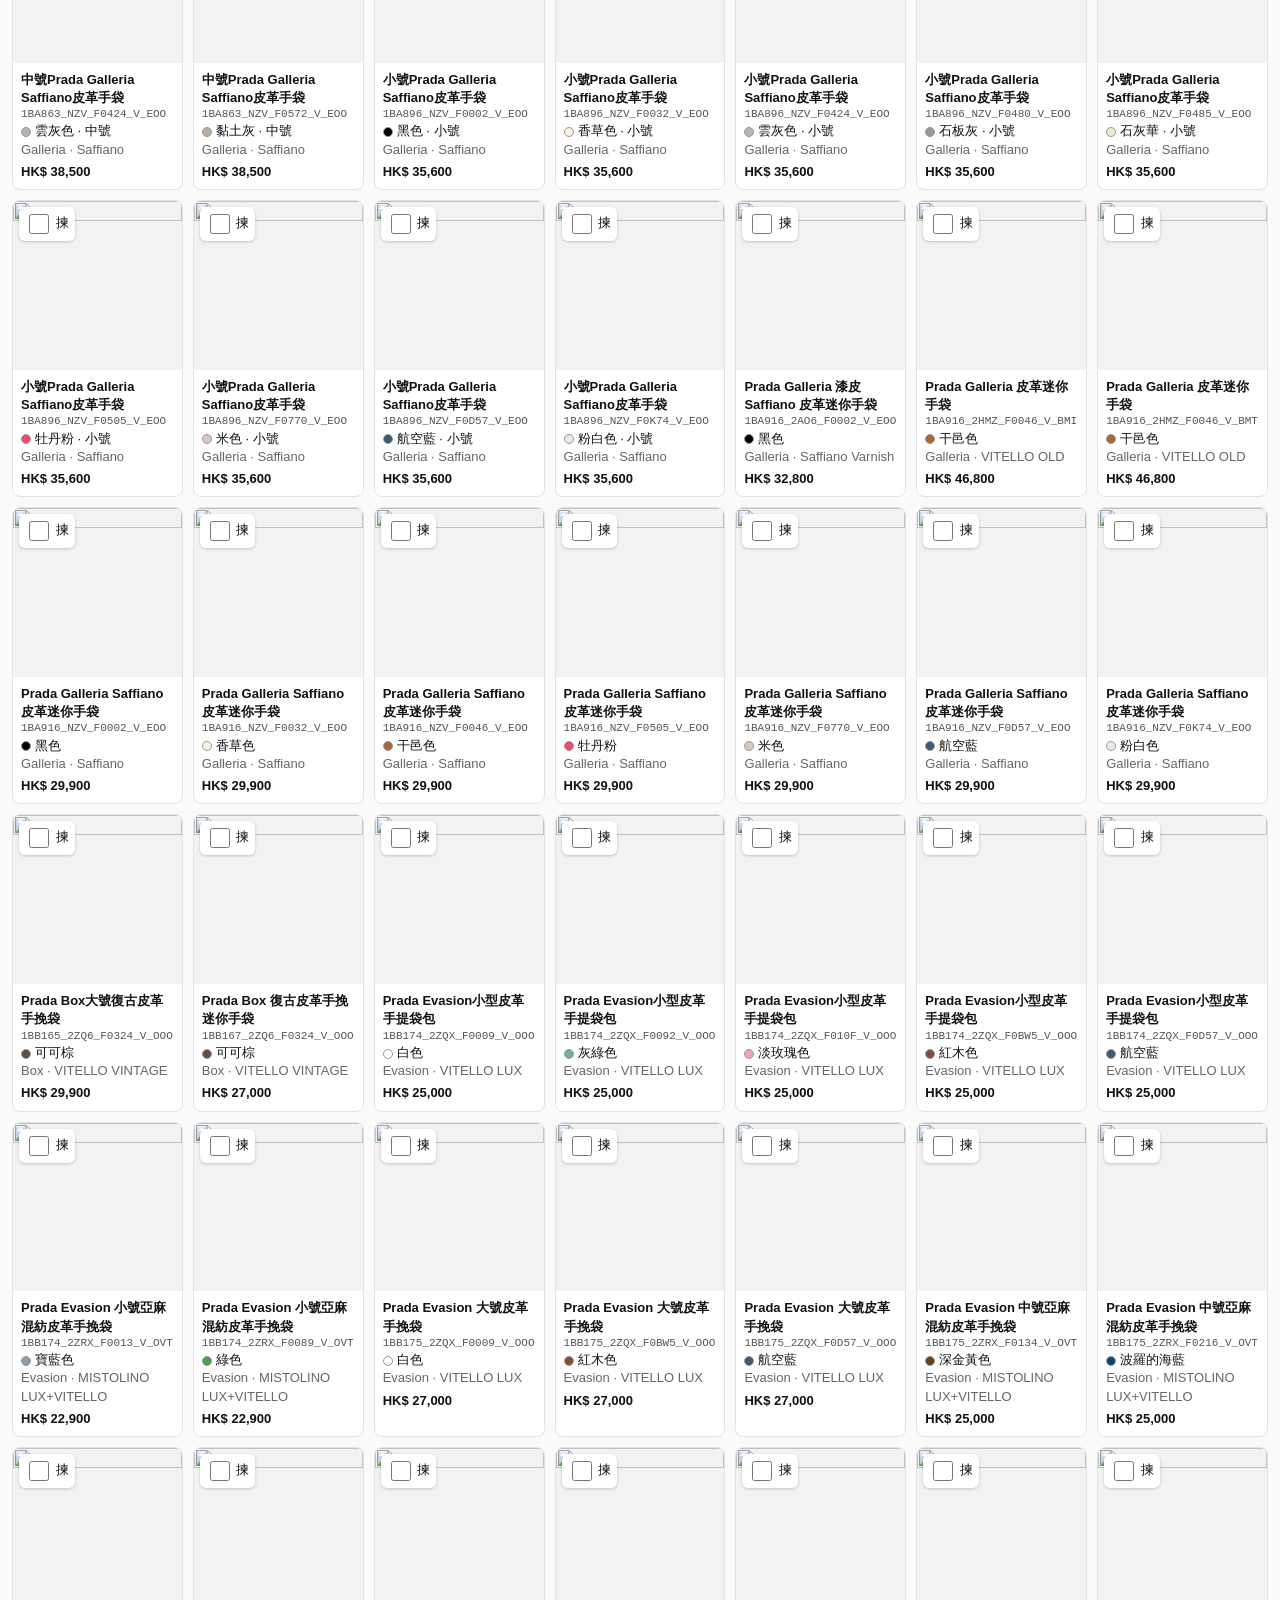
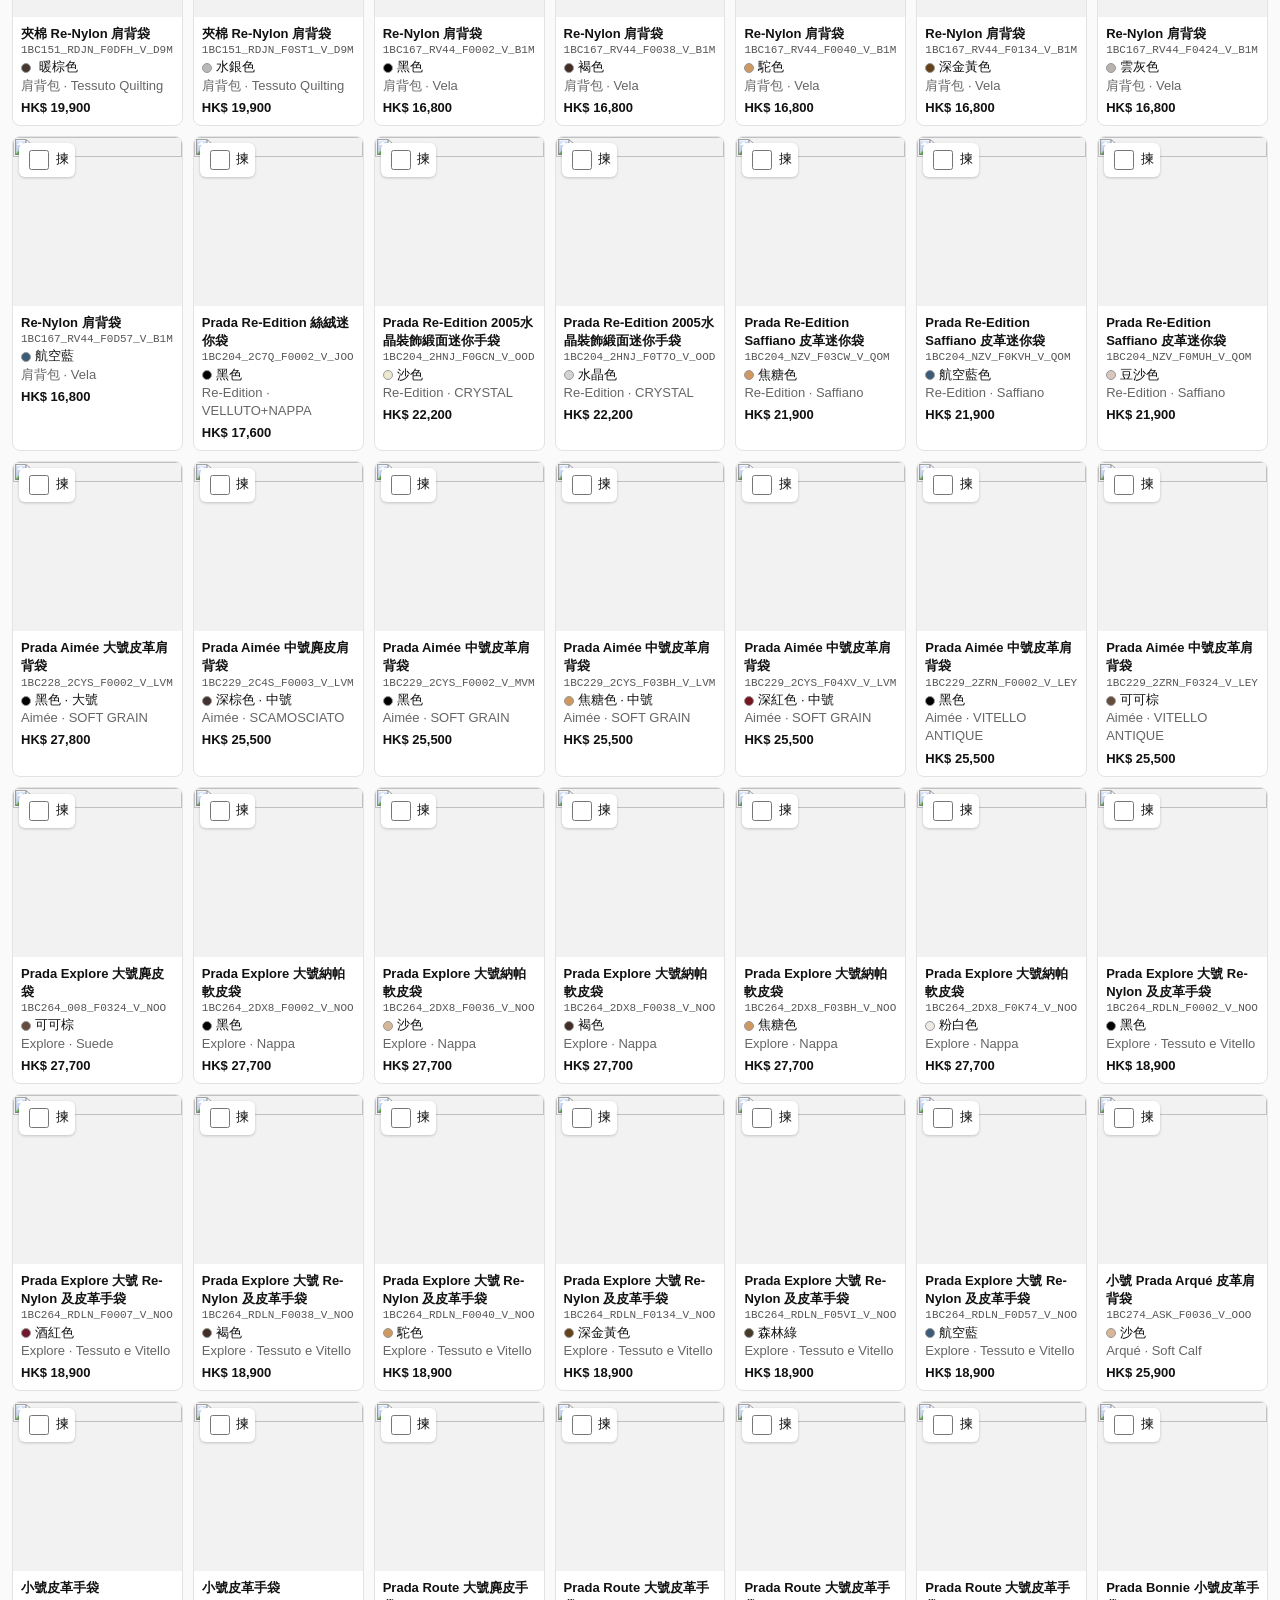
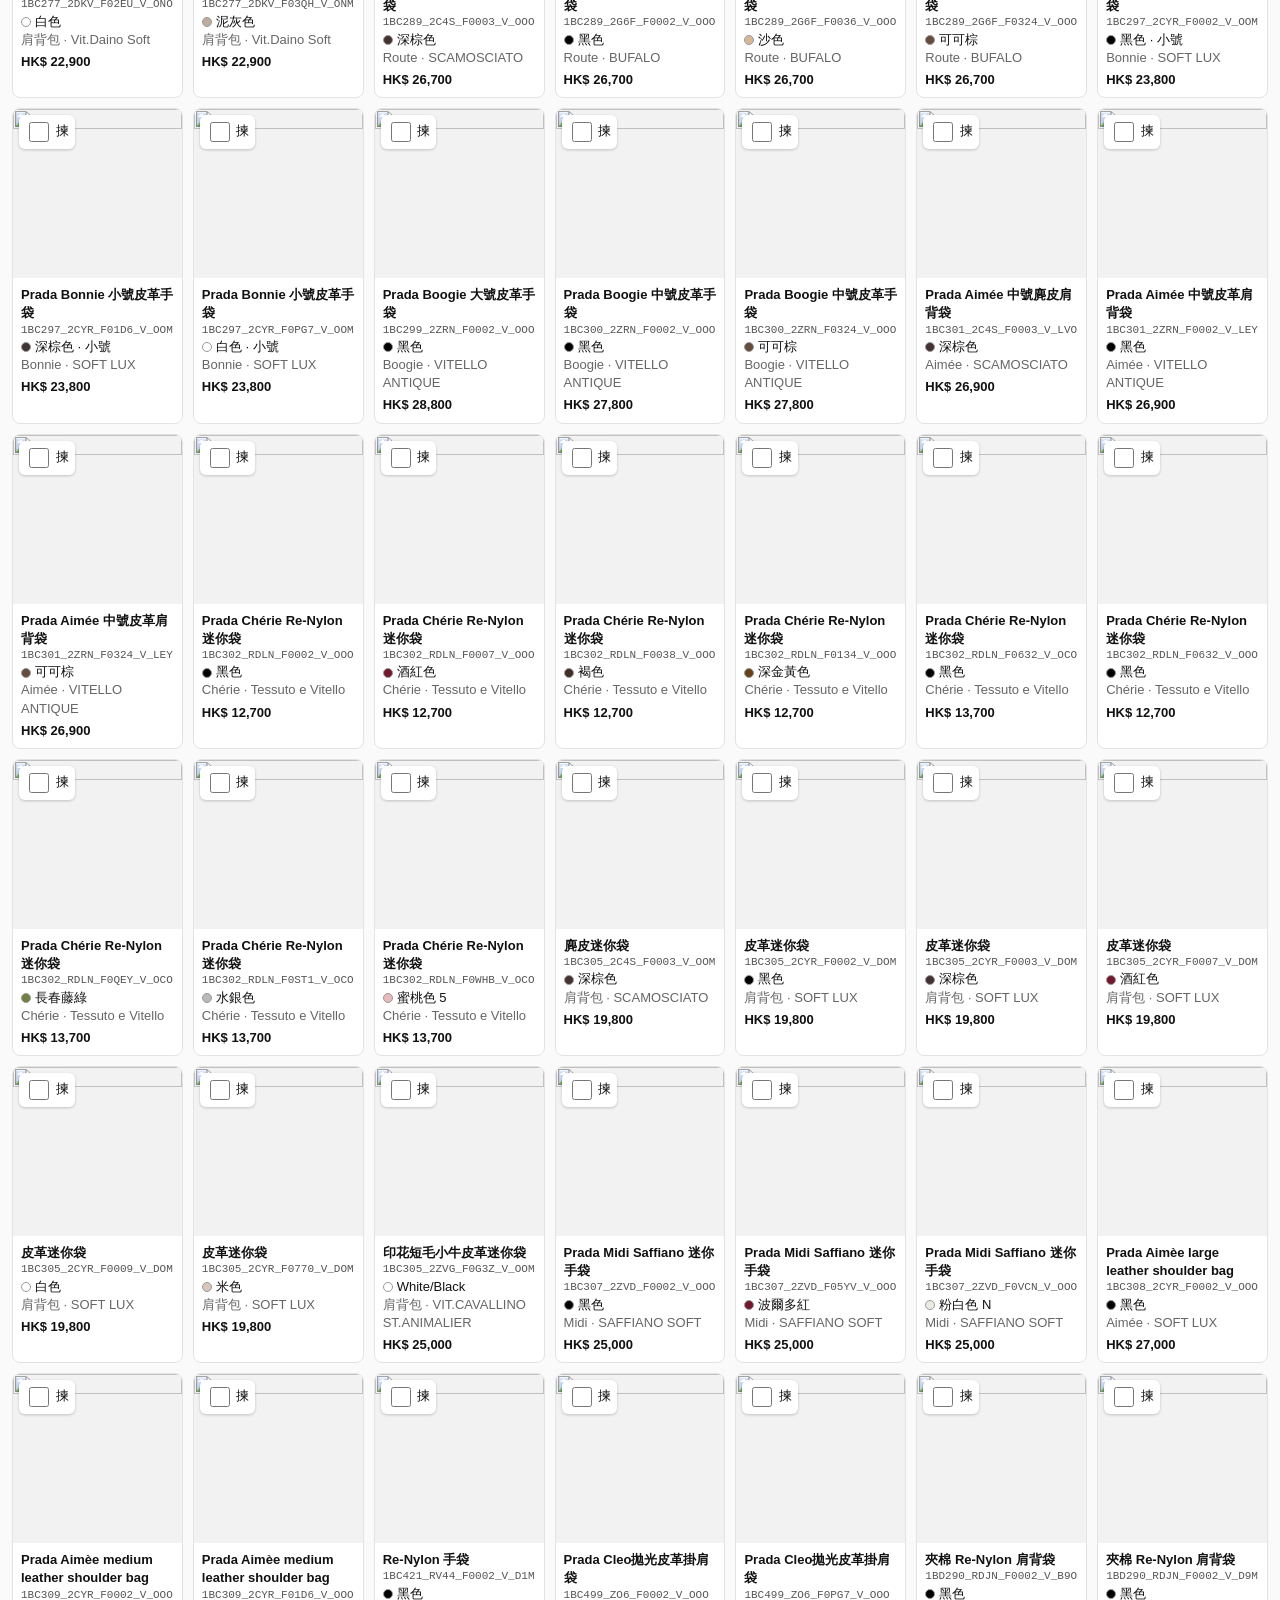
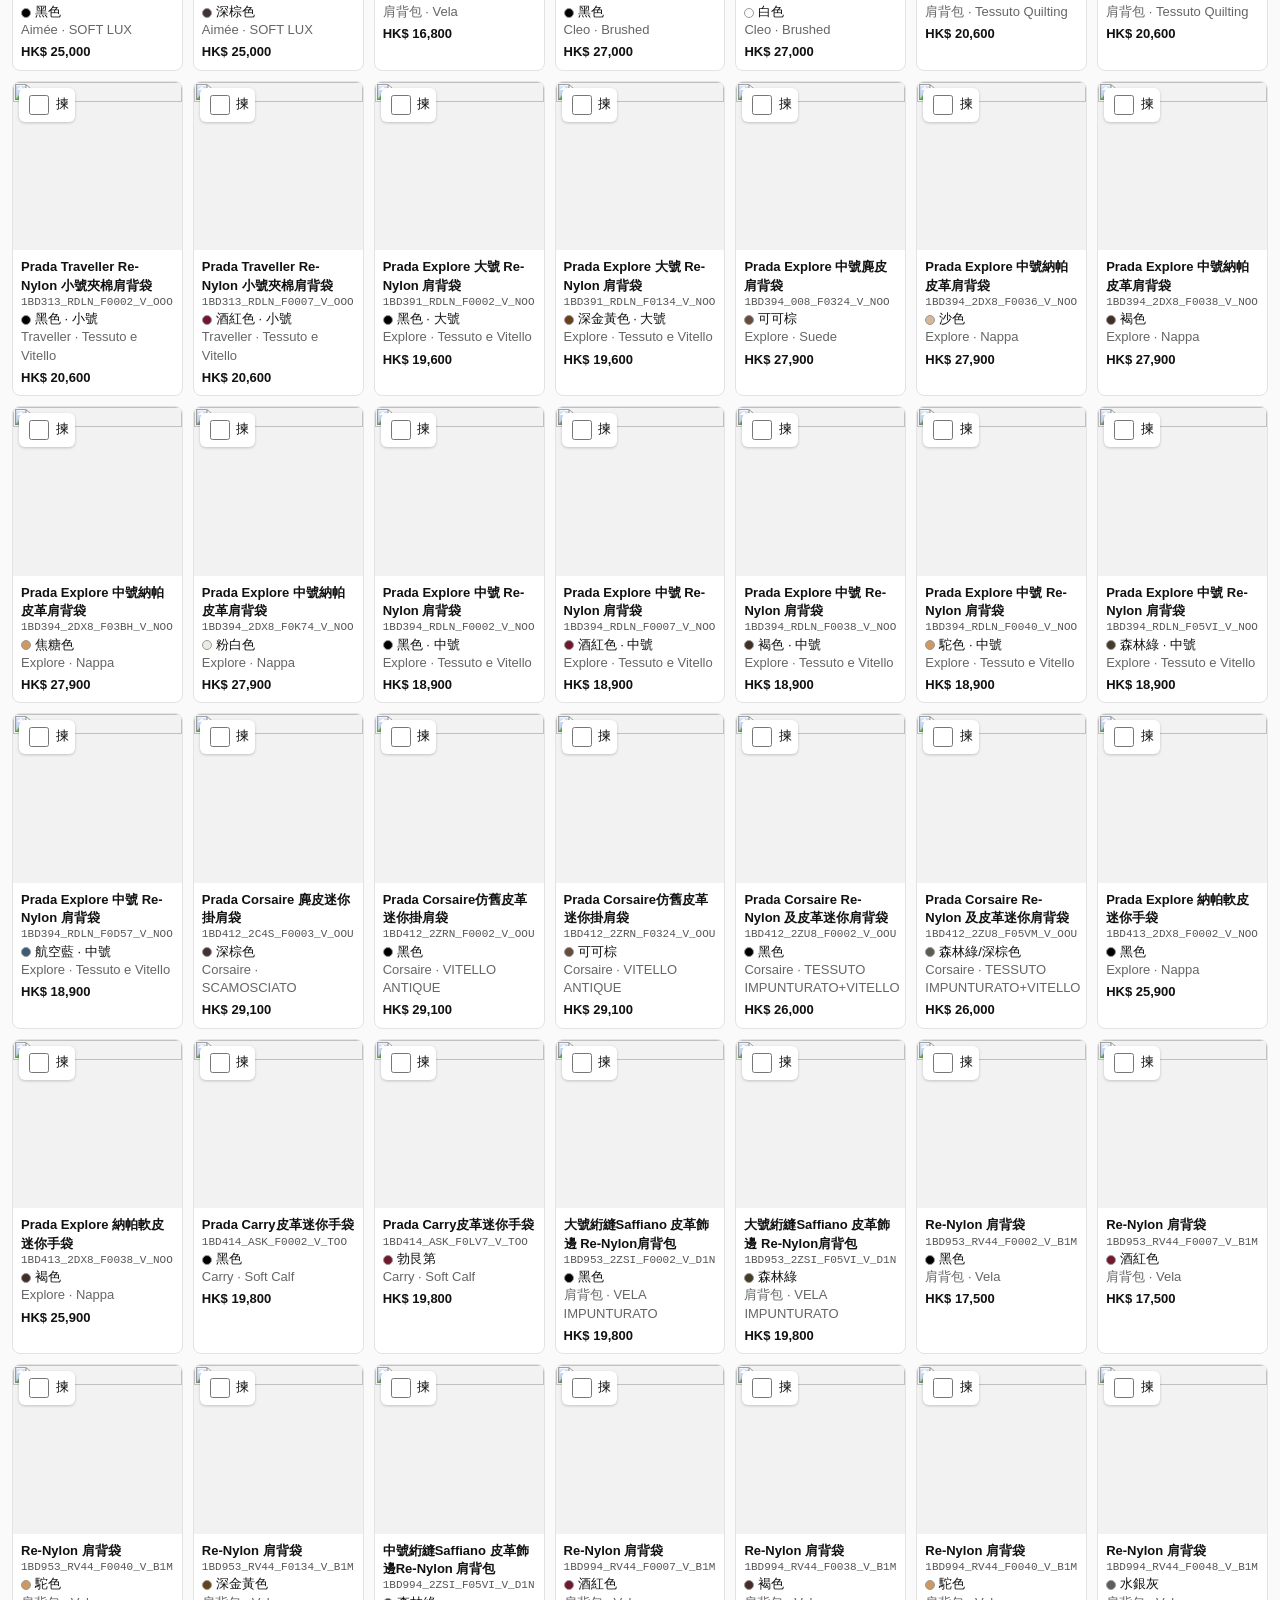
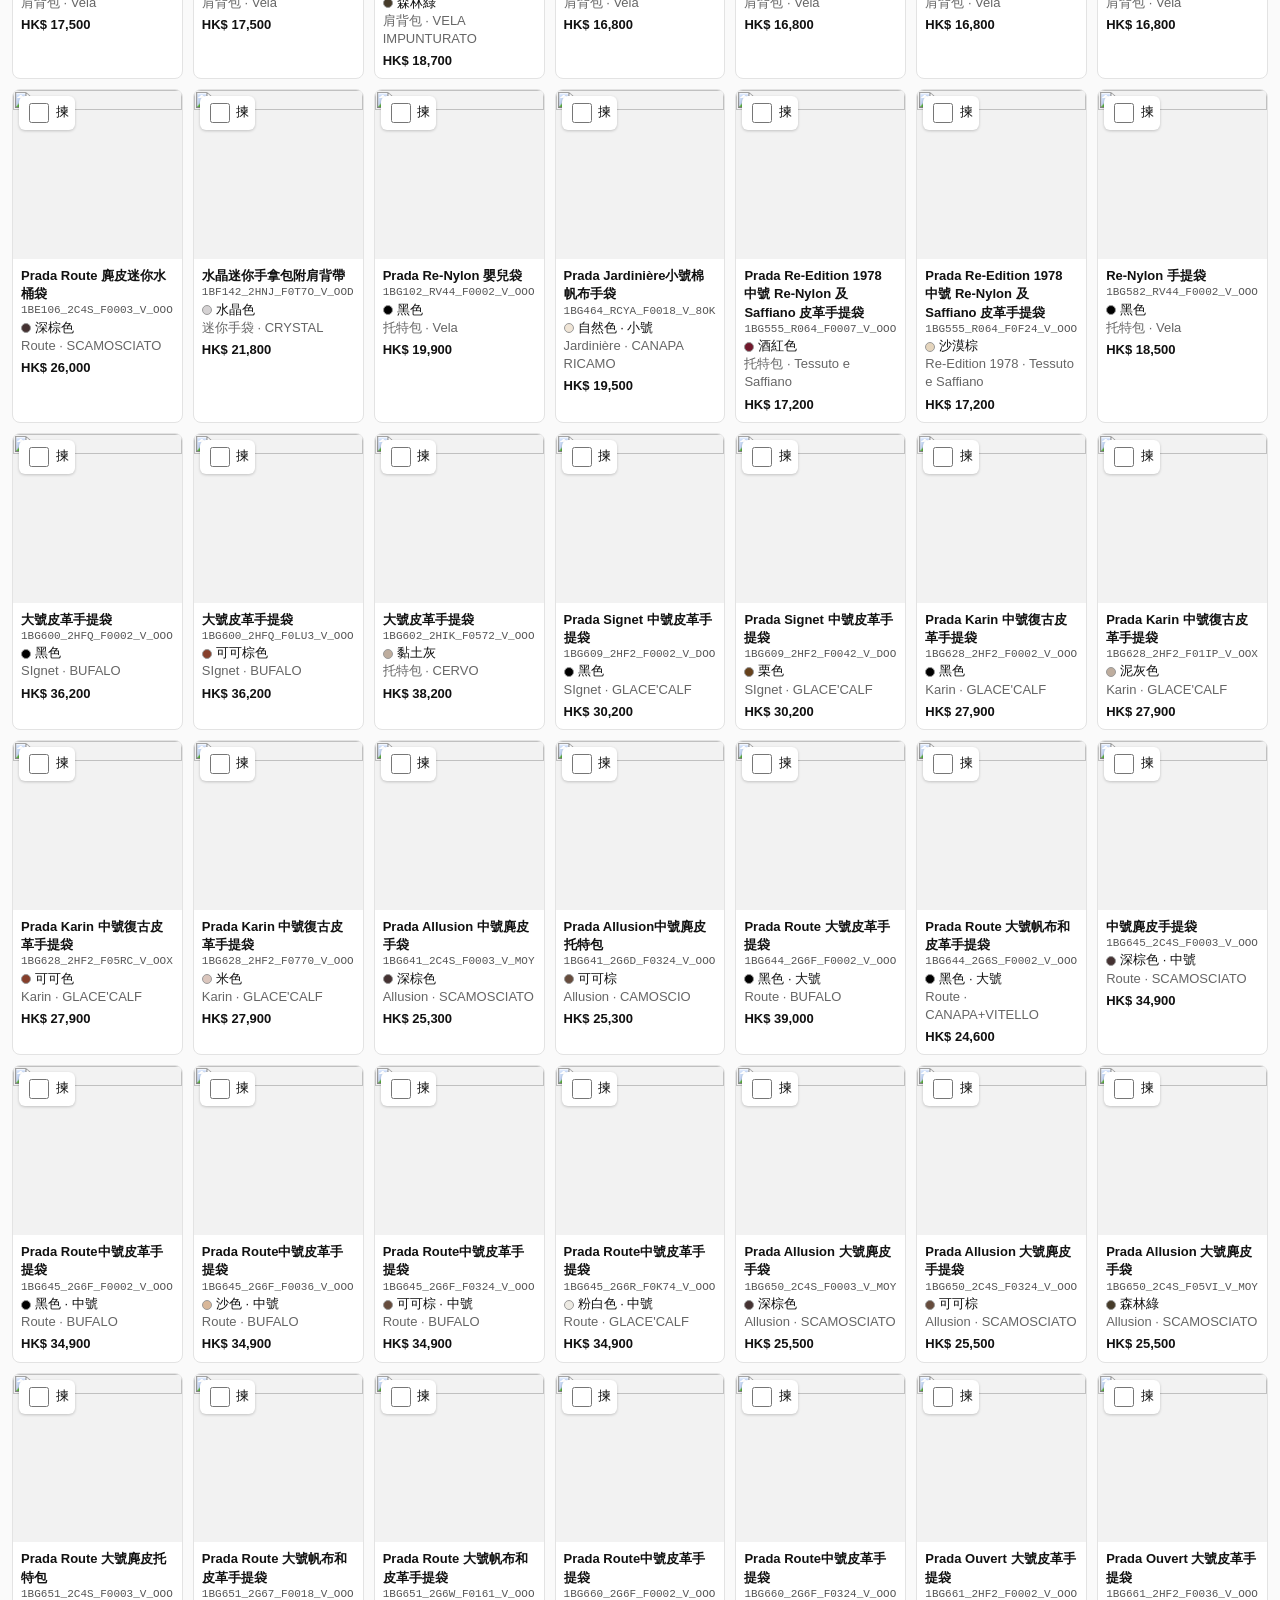
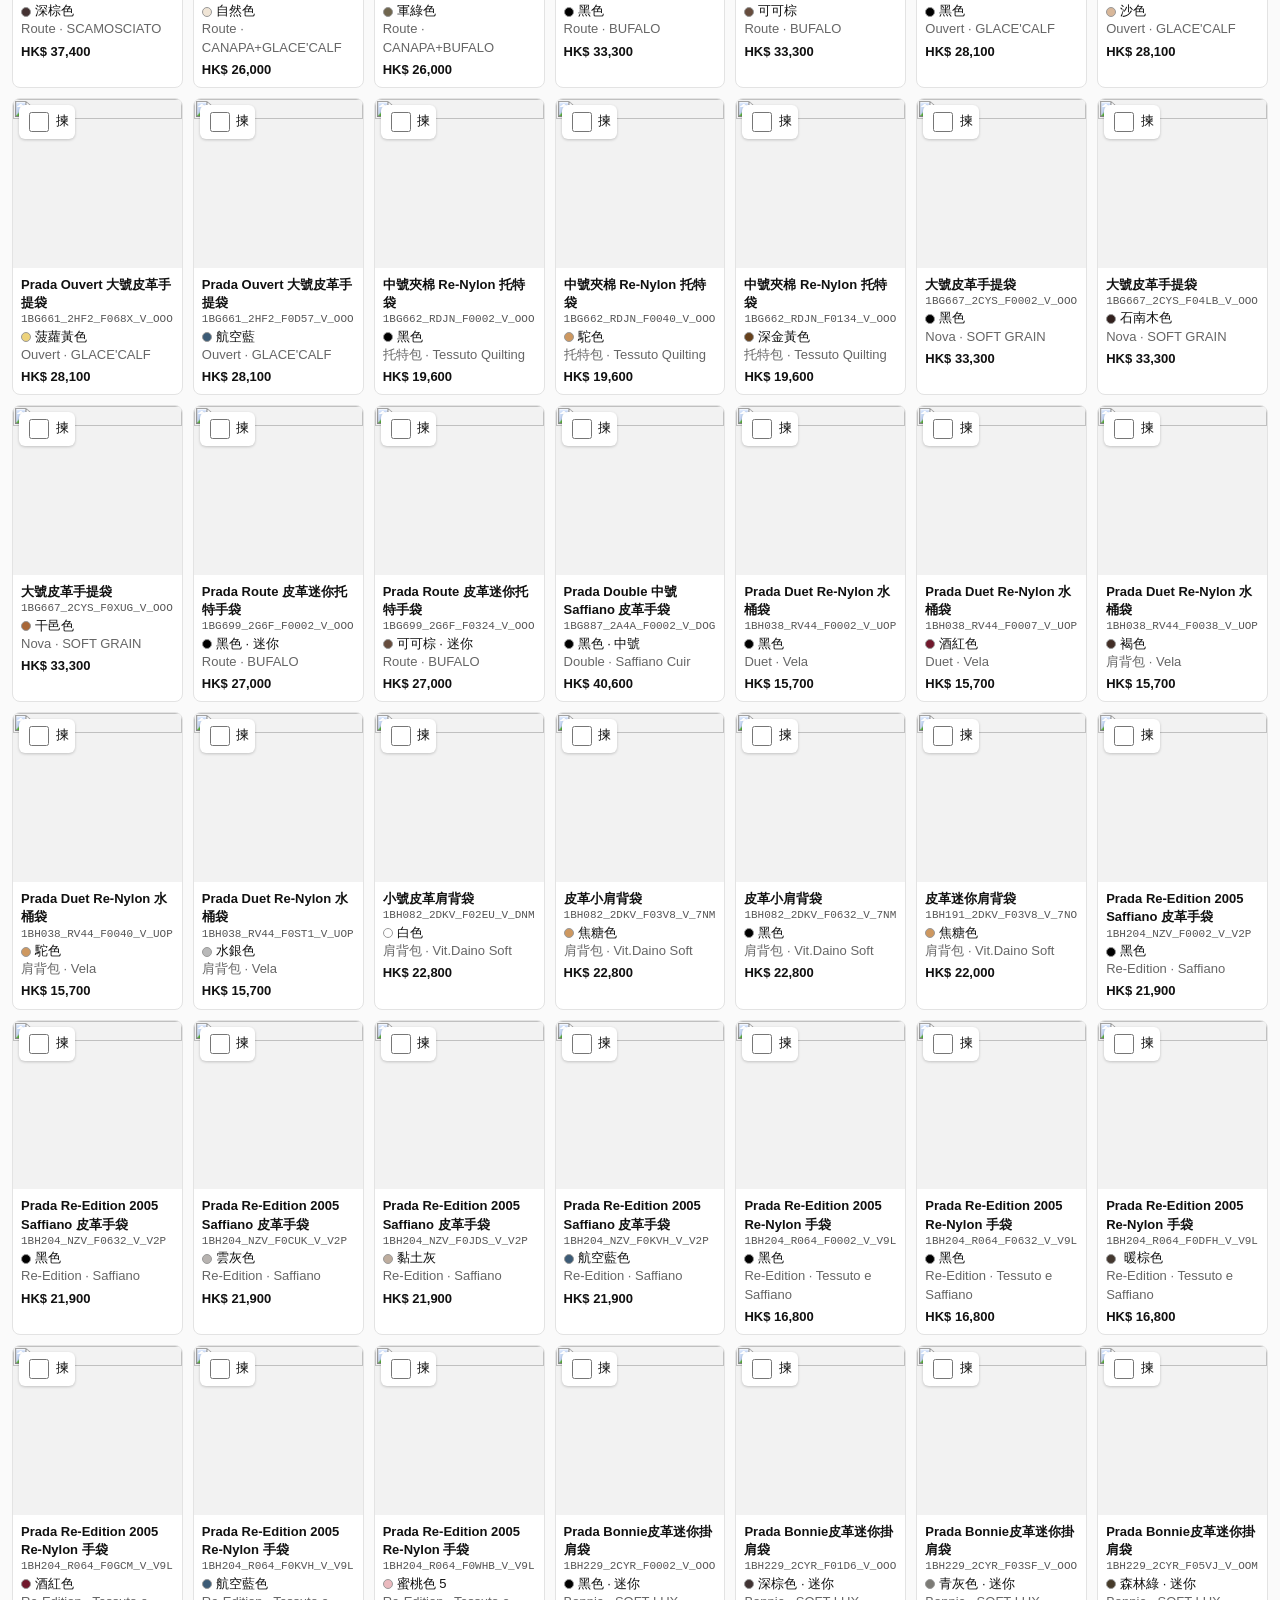
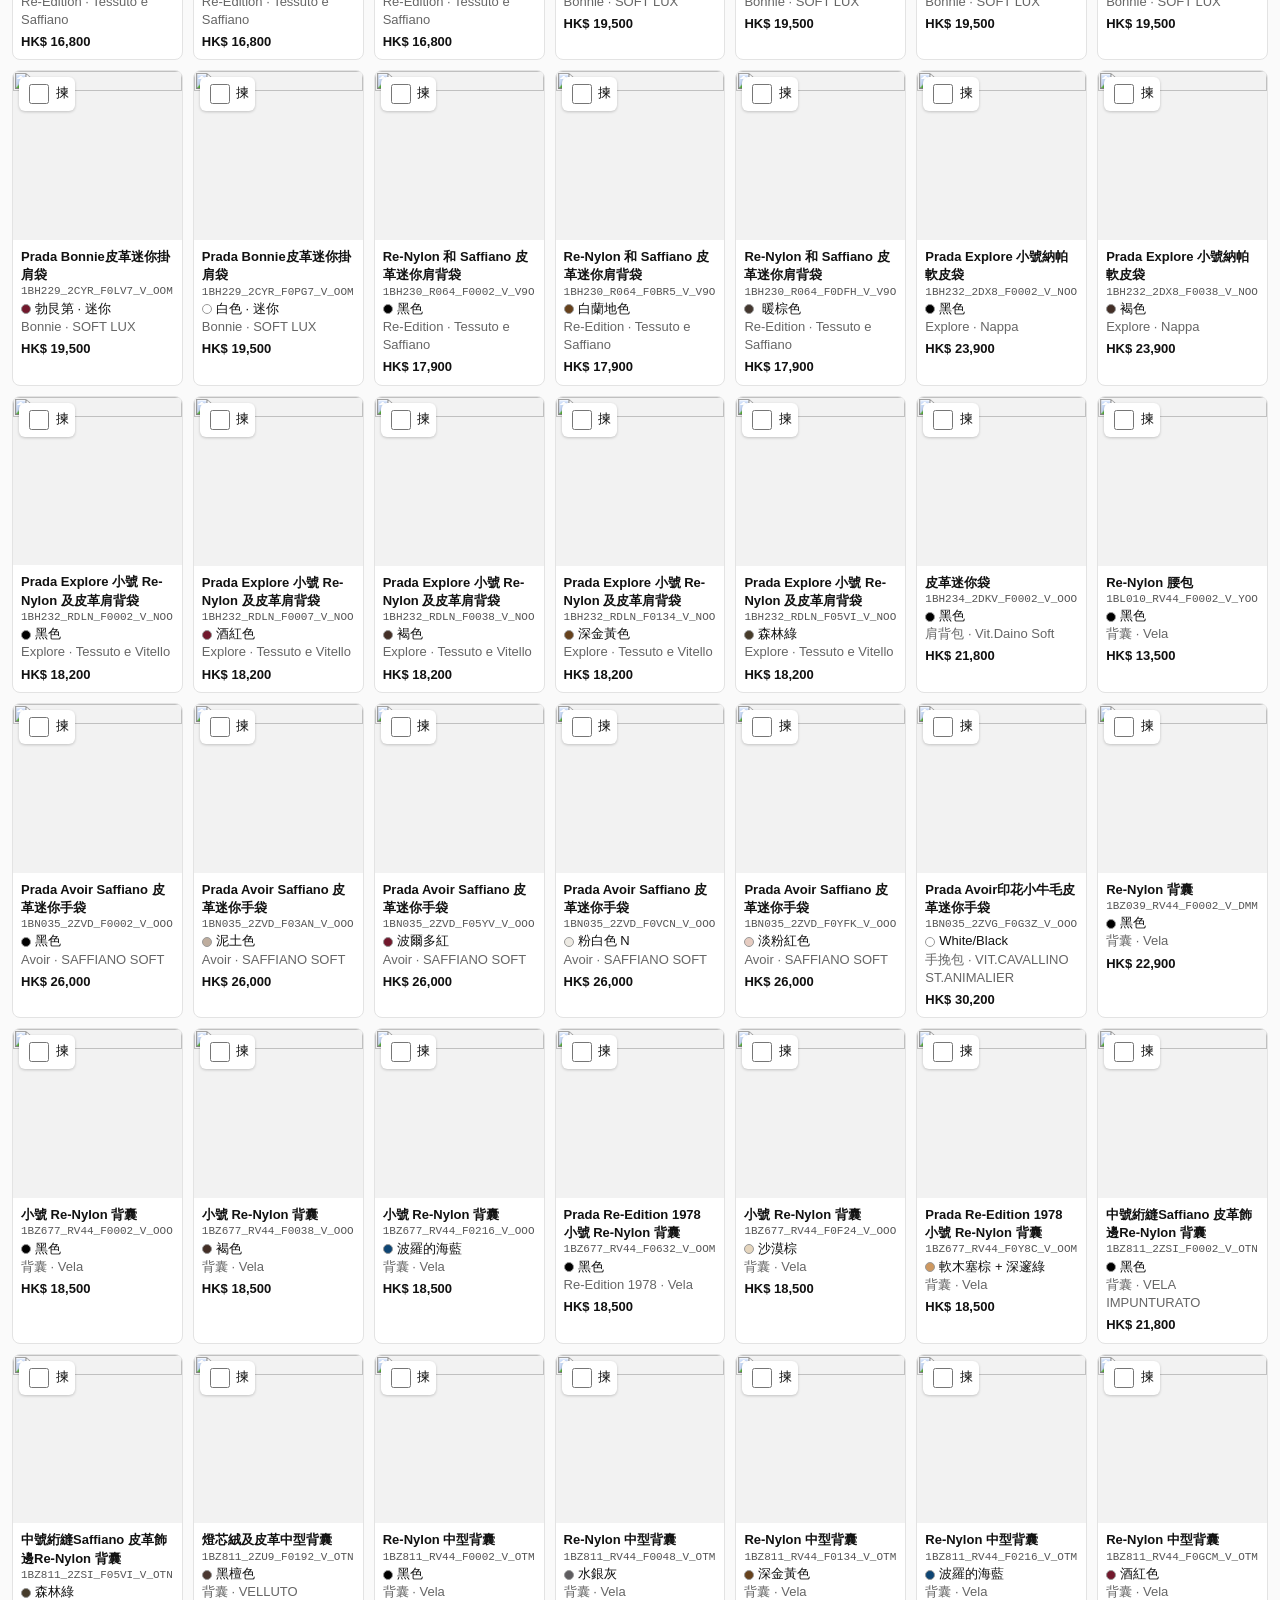
==== commit 72814ce9: "UI: move type chips into 全部總類 dropdown; ordered color dots Replace horizontal category chips with a " ====
--- a/index.html
+++ b/index.html
@@ -1,16 +1,23 @@
 <!doctype html><html lang="zh-Hant-HK"><head><meta charset="utf-8"><meta name="viewport" content="width=device-width,initial-scale=1">
-<title>Prada 女裝目錄</title><link rel="stylesheet" href="style.css?v=5"></head><body>
+<title>Prada 女裝目錄</title><link rel="stylesheet" href="style.css?v=6"></head><body>
 <header>
 <h1 id="pageTitle">PRADA 女裝目錄</h1>
 <div class="dept" id="dept">
   <button type="button" data-d="bags" class="on">手袋</button>
   <button type="button" data-d="rtw">成衣</button>
 </div>
-<div class="tabs" id="tabs"></div>
 <div class="filters">
 <input id="q" type="search" placeholder="搜尋名稱或貨號">
+<select id="cat"><option value="">全部總類</option></select>
 <select id="line"><option value="">全部系列</option></select>
-<select id="color"><option value="">全部顏色</option></select>
+<div class="color-dd" id="colorWrap">
+  <button type="button" class="color-dd-btn" id="colorBtn" aria-haspopup="listbox" aria-expanded="false">
+    <span class="color-dd-label" id="colorBtnLabel">全部顏色</span>
+    <span class="color-dot" id="colorBtnDot" hidden></span>
+  </button>
+  <div class="color-dd-menu" id="colorMenu" role="listbox" hidden></div>
+</div>
+<input type="hidden" id="color" value="">
 <select id="matCat"><option value="">全部物料</option></select>
 <select id="leatherType" hidden><option value="">全部皮革類型</option></select>
 <select id="owLen" hidden><option value="">全部長度</option></select>
@@ -22,15 +29,38 @@
 <div class="bar"><span id="n">已揀 0 款</span><button class="clr" id="clr">清除</button><button class="go" id="share">分享俾客人</button></div>
 <script>
 const TABS={
-  bags:[['','全部'],['shoulder','肩背包'],['mini','迷你手袋'],['tote','托特包'],['top','手挽包'],['backpack','背囊'],['briefcase','公事包']],
-  rtw:[['','全部'],['outerwear','外套'],['jackets','外套與大衣'],['knitwear','針織'],['dresses','連身裙'],['shirts','恤衫與上衣'],['tshirts','T恤與衛衣'],['trousers','長褲與短褲'],['skirts','半身裙'],['denim','牛仔'],['leather_clothing','皮革服裝'],['pajamas','睡衣與內衣'],['underwear_beach','內衣與沙灘裝'],['swimwear','泳裝']]
+  bags:[['','全部總類'],['shoulder','肩背包'],['mini','迷你手袋'],['tote','托特包'],['top','手挽包'],['backpack','背囊'],['briefcase','公事包']],
+  rtw:[['','全部總類'],['outerwear','外套'],['jackets','外套與大衣'],['knitwear','針織'],['dresses','連身裙'],['shirts','恤衫與上衣'],['tshirts','T恤與衛衣'],['trousers','長褲與短褲'],['skirts','半身裙'],['denim','牛仔'],['leather_clothing','皮革服裝'],['pajamas','睡衣與內衣'],['underwear_beach','內衣與沙灘裝'],['swimwear','泳裝']]
 };
 const MAT_BAGS=[['leather','皮革'],['nylon','尼龍'],['other','其他']];
 const MAT_RTW=[['leather','皮革'],['wool_cashmere','羊毛／羊絨'],['nylon','尼龍'],['cotton_linen','棉／麻'],['silk_other','絲／其他']];
 const LEATHER_TYPES=[['saffiano','Saffiano'],['nappa','Nappa'],['vernice','Vernice'],['suede','Suede'],['other_leather','其他皮革']];
 const OW_LENS=[['long','長外套'],['short','短外套']];
 const OW_TABS=new Set(['outerwear','jackets','leather_clothing']);
-const DATA_VER='20261015matdd';
+/* Preferred color order: 黑白紅橙黃綠藍紫金銀, then leftovers */
+const COLOR_ORDER=[
+  {group:'黑色',label:'黑',hex:'#111111'},
+  {group:'白色',label:'白',hex:'#ffffff'},
+  {group:'紅色',label:'紅',hex:'#c41230'},
+  {group:'橙色',label:'橙',hex:'#e25a17'},
+  {group:'黃色',label:'黃',hex:'#e6c200'},
+  {group:'綠色',label:'綠',hex:'#2d6a2d'},
+  {group:'藍色',label:'藍',hex:'#3c5b76'},
+  {group:'紫色',label:'紫',hex:'#6b3fa0'},
+  {group:'金色',label:'金',hex:'#c9a84c'},
+  {group:'銀色',label:'銀',hex:'#c0c0c0'},
+  {group:'金色／銀色',label:'金／銀',hex:'#c9a84c'}
+];
+const COLOR_REST=[
+  {group:'粉紅色',label:'粉紅',hex:'#e8a0b0'},
+  {group:'淺藍',label:'淺藍',hex:'#a8c8e0'},
+  {group:'灰色',label:'灰',hex:'#888888'},
+  {group:'啡色',label:'啡',hex:'#8b5a2b'},
+  {group:'無色',label:'無色',hex:'#edeae3'}
+];
+const COLOR_HEX={};
+[...COLOR_ORDER,...COLOR_REST].forEach(c=>{COLOR_HEX[c.group]=c.hex;});
+const DATA_VER='20261015catcolor';
 let ALL=[],P=[],dept='bags',tab='',matCat='',leatherType='',owLen='',sel=new Set(JSON.parse(localStorage.getItem('sel')||'[]'));
 const $=id=>document.getElementById(id),fmt=n=>'HK$ '+n.toLocaleString('en');
 const esc=s=>(s??'').toString().replace(/[&<>"]/g,c=>({'&':'&amp;','<':'&lt;','>':'&gt;','"':'&quot;'})[c]);
@@ -63,6 +93,59 @@
   list.forEach(p=>{const k=keyFn(p); if(!k) return; c[k]=(c[k]||0)+1;});
   return c;
 }
+function colorMeta(group){
+  const known=[...COLOR_ORDER,...COLOR_REST].find(c=>c.group===group);
+  if(known) return known;
+  return {group,label:group,hex:COLOR_HEX[group]||'#cccccc'};
+}
+function orderedColorGroups(present){
+  const set=new Set(present);
+  const out=[];
+  COLOR_ORDER.forEach(c=>{ if(set.has(c.group)){ out.push(c); set.delete(c.group); }});
+  COLOR_REST.forEach(c=>{ if(set.has(c.group)){ out.push(c); set.delete(c.group); }});
+  [...set].sort().forEach(g=>out.push(colorMeta(g)));
+  return out;
+}
+function closeColorMenu(){
+  $('colorMenu').hidden=true;
+  $('colorBtn').setAttribute('aria-expanded','false');
+}
+function setColorValue(v){
+  $('color').value=v||'';
+  const btnLabel=$('colorBtnLabel'), btnDot=$('colorBtnDot');
+  if(!v){
+    btnLabel.textContent='全部顏色';
+    btnDot.hidden=true;
+  }else{
+    const m=colorMeta(v);
+    btnLabel.textContent=m.label;
+    btnDot.style.background=m.hex;
+    btnDot.hidden=false;
+  }
+  closeColorMenu();
+}
+function rebuildColorSelect(){
+  const present=[...new Set(P.map(p=>p.color_group).filter(Boolean))];
+  const ordered=orderedColorGroups(present);
+  const cur=$('color').value;
+  const menu=$('colorMenu');
+  let html=`<button type="button" role="option" data-v="" class="color-opt${!cur?' on':''}"><span>全部顏色</span></button>`;
+  ordered.forEach(c=>{
+    const on=cur===c.group?' on':'';
+    html+=`<button type="button" role="option" data-v="${esc(c.group)}" class="color-opt${on}"><span>${esc(c.label)}</span><span class="color-dot" style="background:${c.hex}"></span></button>`;
+  });
+  menu.innerHTML=html;
+  if(cur && !present.includes(cur)) setColorValue('');
+  else setColorValue($('color').value);
+}
+function rebuildCatSelect(){
+  const el=$('cat');
+  const prev=tab;
+  el.innerHTML='';
+  TABS[dept].forEach(([k,l])=>el.add(new Option(l,k)));
+  if(prev && ![...el.options].some(o=>o.value===prev)) tab='';
+  el.value=tab;
+}
 function rebuildMatSelects(){
   const defs=dept==='bags'?MAT_BAGS:MAT_RTW;
   const catCounts=countBy(P, matCatOf);
@@ -76,7 +159,6 @@
   });
   if(prevMat && ![...matEl.options].some(o=>o.value===prevMat)) matCat='';
   matEl.value=matCat;
-
   rebuildLeatherSelect();
 }
 function rebuildLeatherSelect(){
@@ -92,7 +174,6 @@
   });
   if(prev && ![...el.options].some(o=>o.value===prev)) leatherType='';
   el.value=leatherType;
-  // Only show when 皮革 is selected AND at least one subtype exists in this dept
   const hasTypes=el.options.length>1;
   el.hidden=!(matCat==='leather' && hasTypes);
   if(el.hidden) leatherType='';
@@ -124,12 +205,11 @@
   owLen='';
   [...$('dept').children].forEach(b=>b.classList.toggle('on',b.getAttribute('data-d')===dept));
   P=ALL.filter(p=>p.department===dept);
-  $('tabs').innerHTML=TABS[dept].map(([k,l])=>`<button type="button" data-k="${k}">${l}</button>`).join('');
+  rebuildCatSelect();
   fillSelect('line',P.map(p=>p.line));
-  fillSelect('color',P.map(p=>p.color_group));
+  rebuildColorSelect();
   document.title=dept==='bags'?'Prada 女裝手袋目錄':'Prada 女裝成衣目錄';
   $('pageTitle').textContent=dept==='bags'?'PRADA 女裝手袋目錄':'PRADA 女裝成衣目錄';
-  // reset material filters that don't apply when switching dept
   const allowed=(dept==='bags'?MAT_BAGS:MAT_RTW).map(([k])=>k);
   if(matCat && !allowed.includes(matCat)){ matCat=''; leatherType=''; }
   rebuildMatSelects();
@@ -138,7 +218,7 @@
 fetch('data.json?v='+DATA_VER).then(r=>{if(!r.ok)throw new Error('load');return r.json()}).then(d=>{
  ALL=(d.products||[]).map(p=>{if(!p.department)p.department='bags';return p;});
  $('dept').addEventListener('click',e=>{const b=e.target.closest('button[data-d]');if(!b)return;setDept(b.getAttribute('data-d'))});
- $('tabs').addEventListener('click',e=>{const b=e.target.closest('button[data-k]');if(!b)return;tab=b.getAttribute('data-k')||'';if(!OW_TABS.has(tab))owLen='';render()});
+ $('cat').addEventListener('change',()=>{tab=$('cat').value||'';if(!OW_TABS.has(tab))owLen='';render()});
  $('matCat').addEventListener('change',()=>{
    matCat=$('matCat').value||'';
    if(matCat!=='leather') leatherType='';
@@ -147,11 +227,25 @@
  });
  $('leatherType').addEventListener('change',()=>{leatherType=$('leatherType').value||'';render()});
  $('owLen').addEventListener('change',()=>{owLen=$('owLen').value||'';render()});
- ['q','line','color','price','sort'].forEach(i=>$(i).addEventListener('input',render));
+ $('colorBtn').addEventListener('click',e=>{
+   e.stopPropagation();
+   const open=$('colorMenu').hidden;
+   if(open){ $('colorMenu').hidden=false; $('colorBtn').setAttribute('aria-expanded','true'); }
+   else closeColorMenu();
+ });
+ $('colorMenu').addEventListener('click',e=>{
+   const b=e.target.closest('button[data-v],button.color-opt');
+   if(!b)return;
+   setColorValue(b.getAttribute('data-v')||'');
+   render();
+ });
+ document.addEventListener('click',e=>{
+   if(!e.target.closest('#colorWrap')) closeColorMenu();
+ });
+ ['q','line','price','sort'].forEach(i=>$(i).addEventListener('input',render));
  setDept('bags');
 }).catch(()=>{$('count').textContent='載入失敗，請重新整理';});
 function render(){
- [...$('tabs').children].forEach(b=>b.classList.toggle('on',(b.getAttribute('data-k')||'')===tab));
  rebuildOwSelect();
  const q=$('q').value.trim().toLowerCase(),[lo,hi]=($('price').value||'0-9999999').split('-').map(Number);
  let r=P.filter(p=>{
--- a/style.css
+++ b/style.css
@@ -1,8 +1,6 @@
 *{box-sizing:border-box}body{margin:0;font-family:-apple-system,"PingFang HK","Noto Sans TC",sans-serif;color:#111;background:#fafafa}
 header{position:sticky;top:0;z-index:5;background:#fff;border-bottom:1px solid #ddd;padding:10px 12px}
 h1{font-size:18px;margin:0 0 8px;letter-spacing:.05em}
-.tabs{display:flex;gap:6px;overflow-x:auto;padding-bottom:4px}.tabs button{flex:none;border:1px solid #111;background:#fff;border-radius:18px;padding:6px 12px;font-size:14px}
-.tabs button.on{background:#111;color:#fff}
 .filters{display:grid;grid-template-columns:repeat(auto-fit,minmax(140px,1fr));gap:6px;margin-top:8px}
 select,input{font-size:16px;padding:6px;border:1px solid #bbb;border-radius:6px;width:100%;background:#fff}
 .count{font-size:13px;color:#666;margin:8px 12px}
@@ -16,15 +14,37 @@
 .bar{position:fixed;bottom:0;left:0;right:0;background:#111;color:#fff;padding:10px 12px calc(10px + env(safe-area-inset-bottom));display:flex;gap:8px;align-items:center}
 .bar button{font-size:15px;padding:9px 14px;border-radius:6px;border:0}.bar .go{background:#fff;color:#111;font-weight:600;margin-left:auto}
 .bar .clr{background:#444;color:#fff}a{color:inherit}
-.mat-block{margin-top:8px}.mat-label{font-size:13px;color:#555;margin-bottom:4px}
-.chips{display:flex;gap:6px;overflow-x:auto;padding-bottom:4px;flex-wrap:wrap}
-.chips button{flex:none;border:1px solid #111;background:#fff;border-radius:18px;padding:6px 12px;font-size:14px}
-.chips button.on{background:#111;color:#fff}
-.leather-sub{margin-top:6px}.leather-sub button{border-color:#666;color:#333}
-.leather-sub button.on{background:#333;border-color:#333;color:#fff}
 
 [hidden]{display:none!important}.empty{padding:24px 12px;color:#666;font-size:15px;grid-column:1/-1}
 
 .dept{display:flex;gap:8px;margin-bottom:8px}
 .dept button{flex:1;border:1px solid #111;background:#fff;border-radius:8px;padding:10px 12px;font-size:15px;font-weight:600}
 .dept button.on{background:#111;color:#fff}
+
+/* Custom color dropdown — dots on the right */
+.color-dd{position:relative;width:100%}
+.color-dd-btn{
+  display:flex;align-items:center;gap:8px;
+  width:100%;font-size:16px;padding:6px 8px;border:1px solid #bbb;border-radius:6px;
+  background:#fff;text-align:left;cursor:pointer;min-height:38px;
+}
+.color-dd-btn::after{content:"";width:0;height:0;border-left:5px solid transparent;border-right:5px solid transparent;border-top:6px solid #666;flex:none}
+.color-dd-label{flex:1;overflow:hidden;text-overflow:ellipsis;white-space:nowrap;text-align:left}
+.color-dd-btn .color-dot{flex:none}
+.color-dot{
+  display:inline-block;width:14px;height:14px;border-radius:50%;
+  border:1px solid rgba(0,0,0,.25);flex:none;
+}
+.color-dd-menu{
+  position:absolute;left:0;right:0;top:calc(100% + 2px);z-index:20;
+  background:#fff;border:1px solid #bbb;border-radius:8px;
+  max-height:280px;overflow-y:auto;box-shadow:0 8px 24px rgba(0,0,0,.12);
+}
+.color-opt{
+  display:flex;align-items:center;justify-content:space-between;gap:10px;
+  width:100%;padding:10px 12px;border:0;border-bottom:1px solid #f0f0f0;
+  background:#fff;font-size:16px;text-align:left;cursor:pointer;
+}
+.color-opt:last-child{border-bottom:0}
+.color-opt.on{background:#f5f5f5;font-weight:600}
+.color-opt:active{background:#eee}
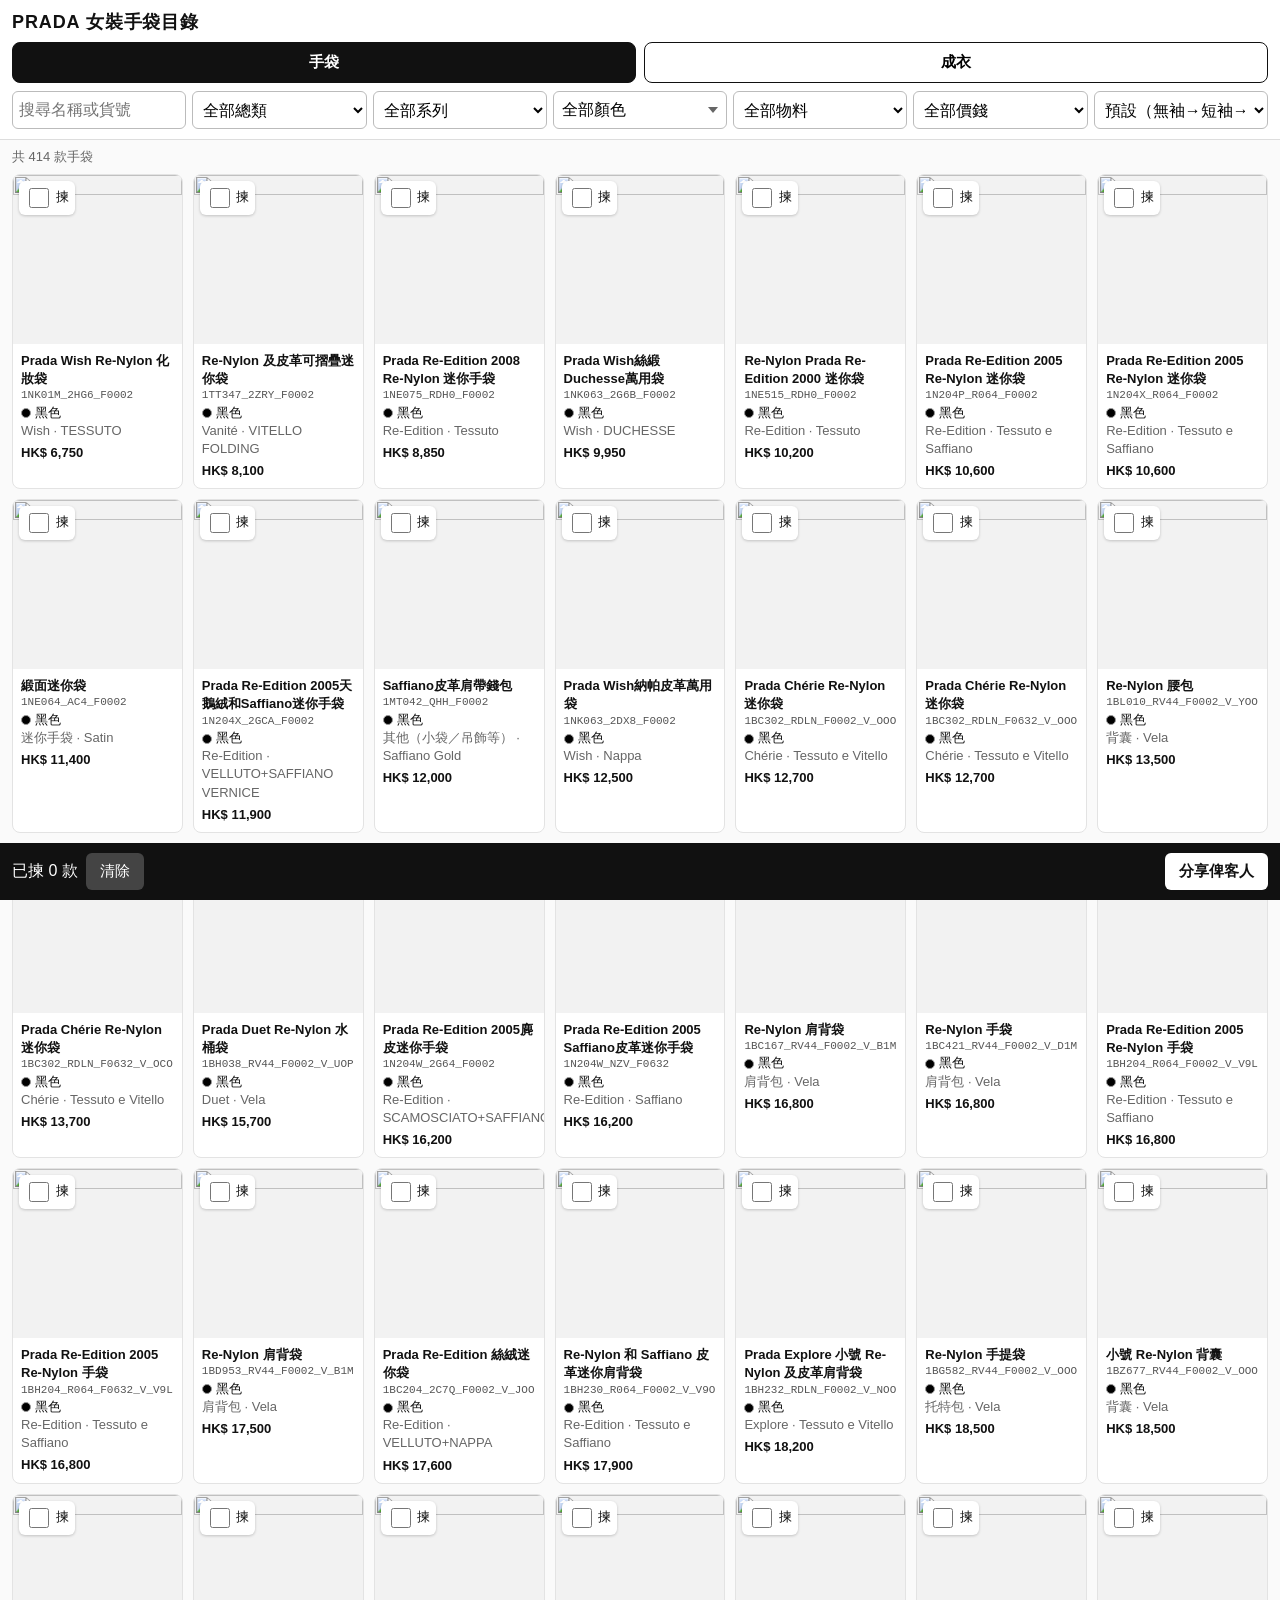
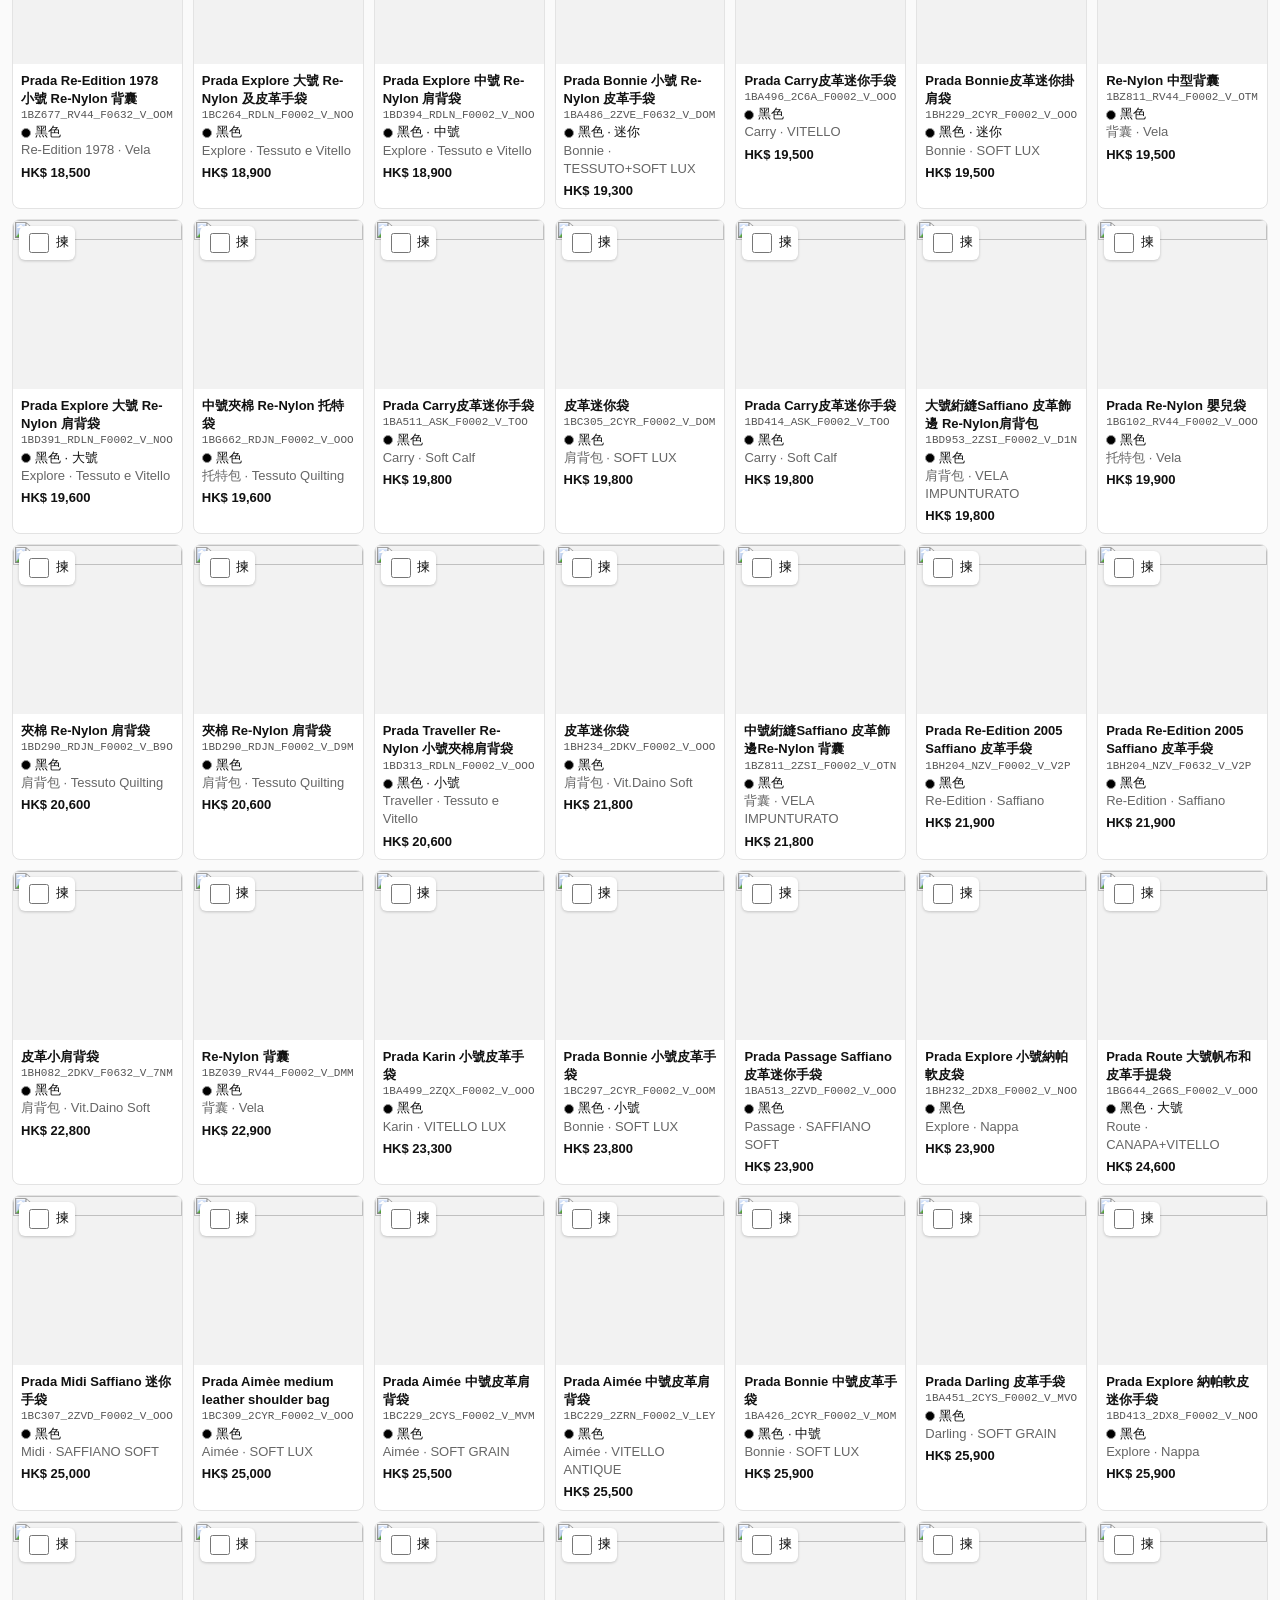
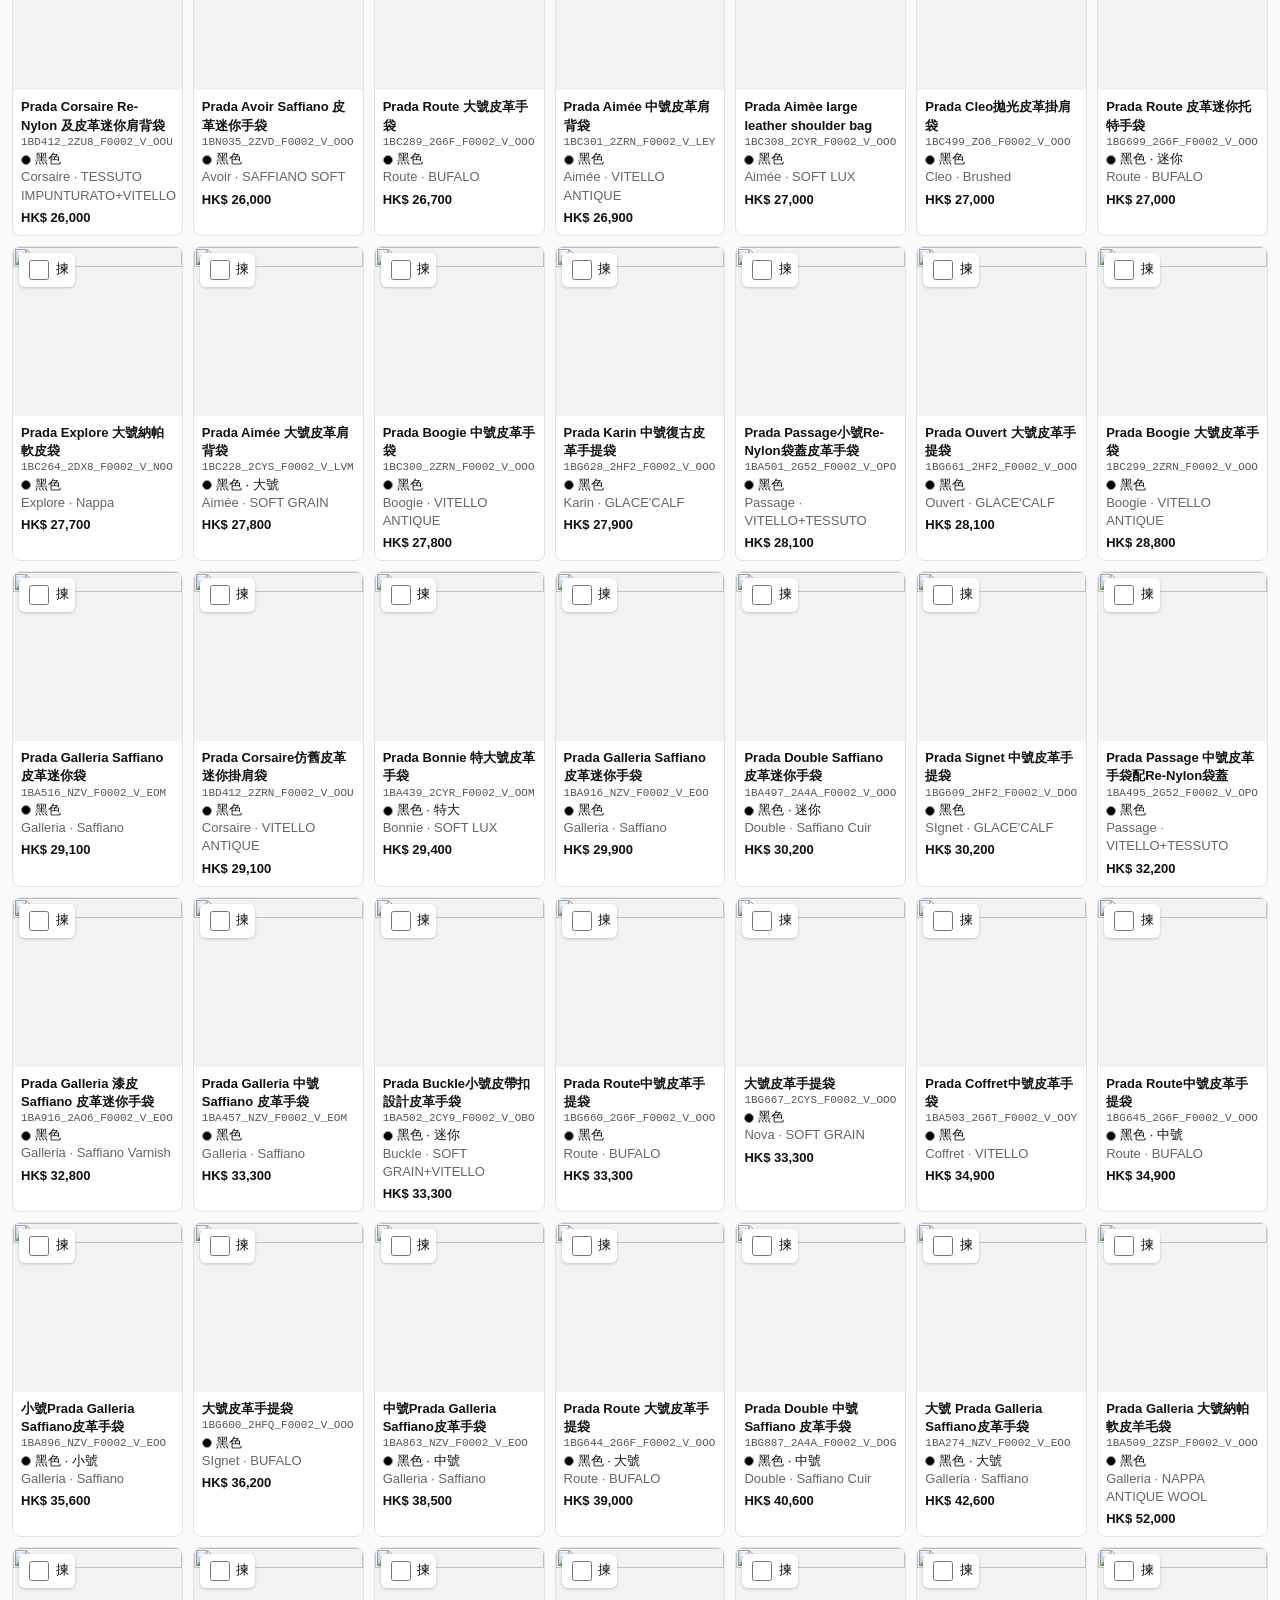
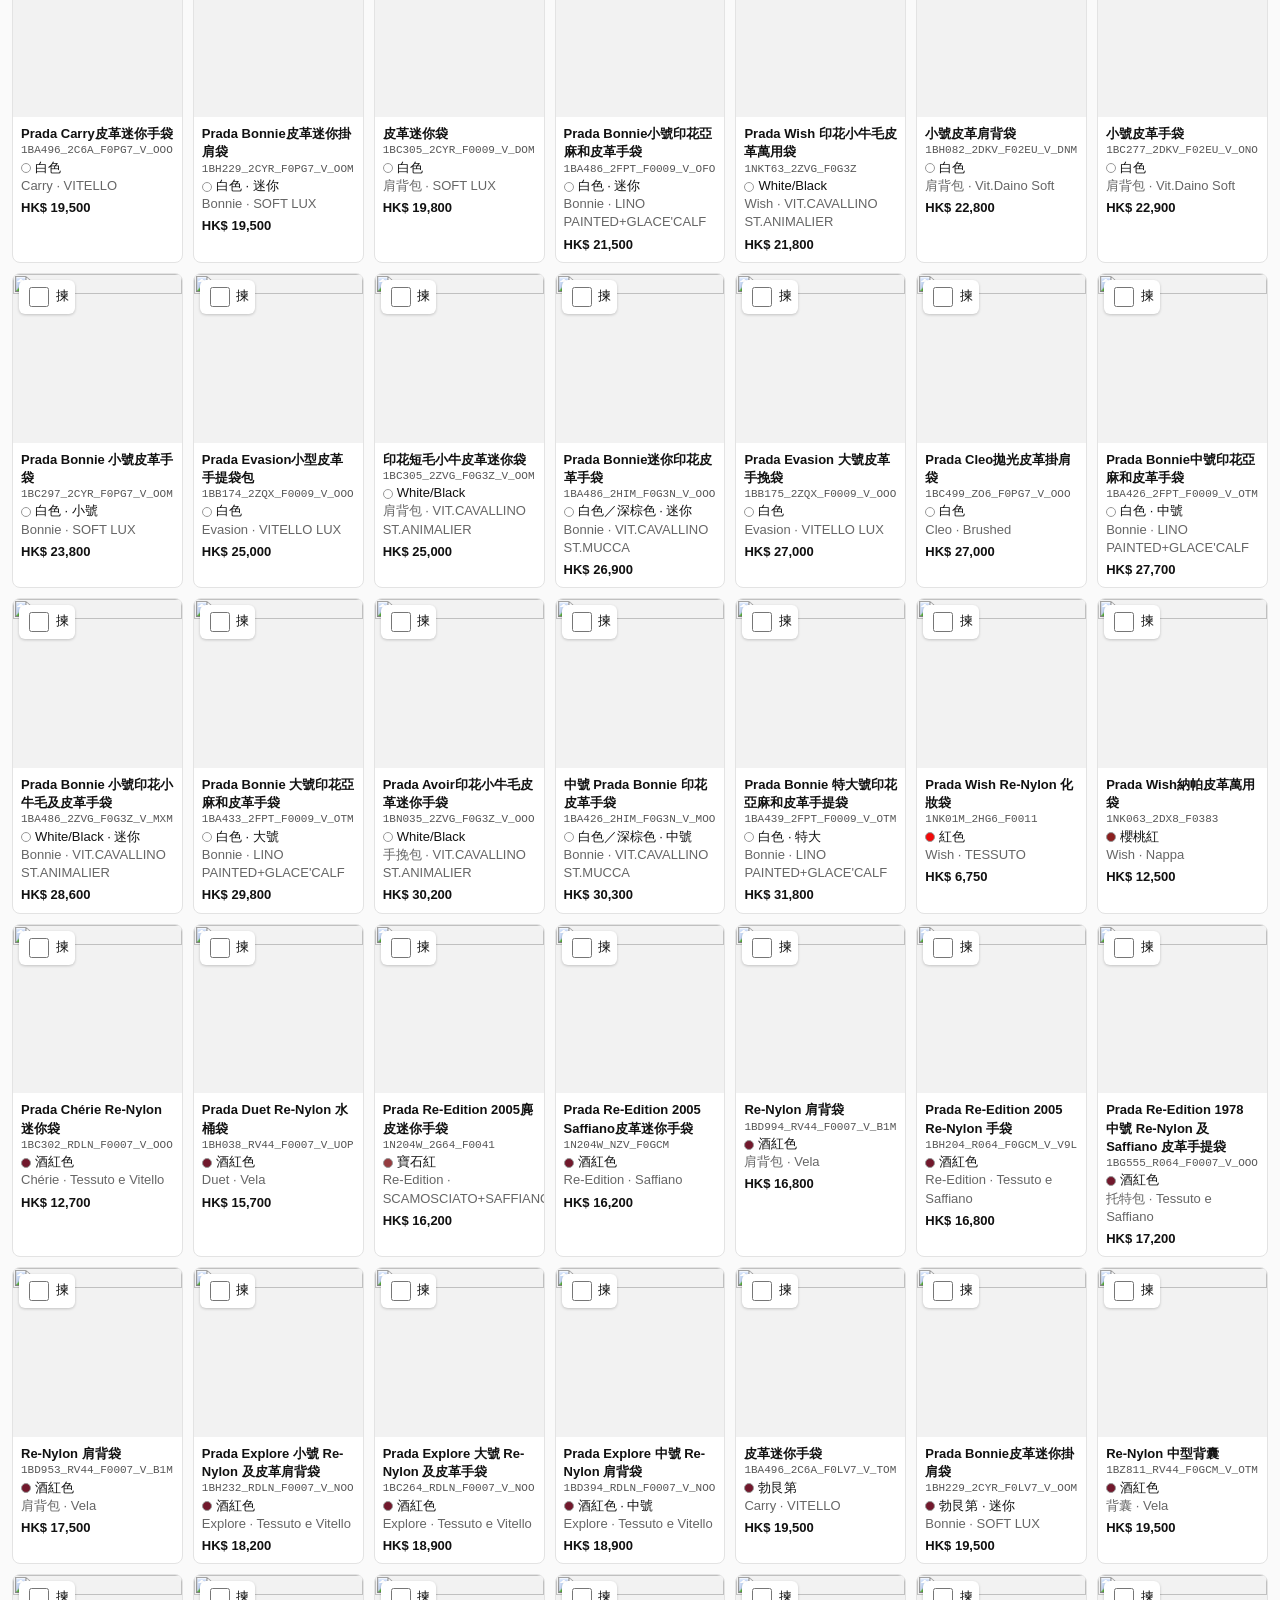
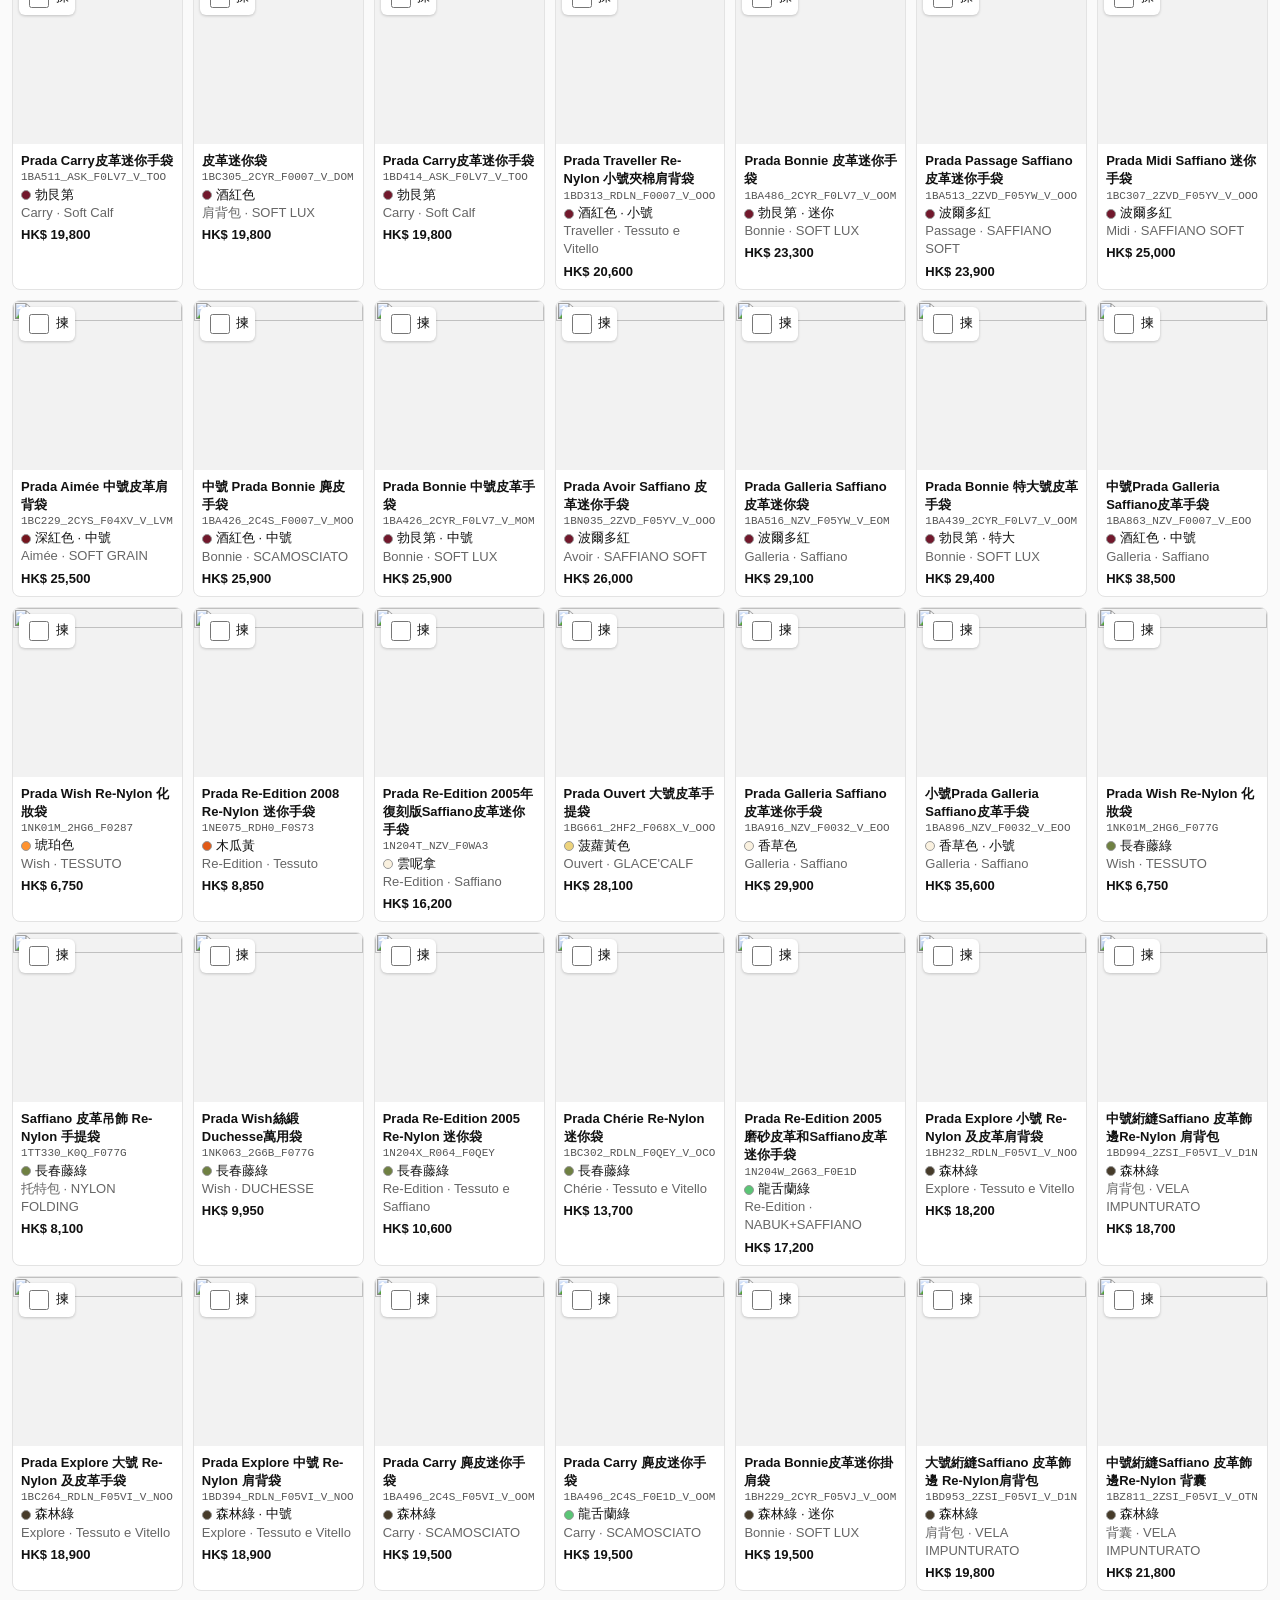
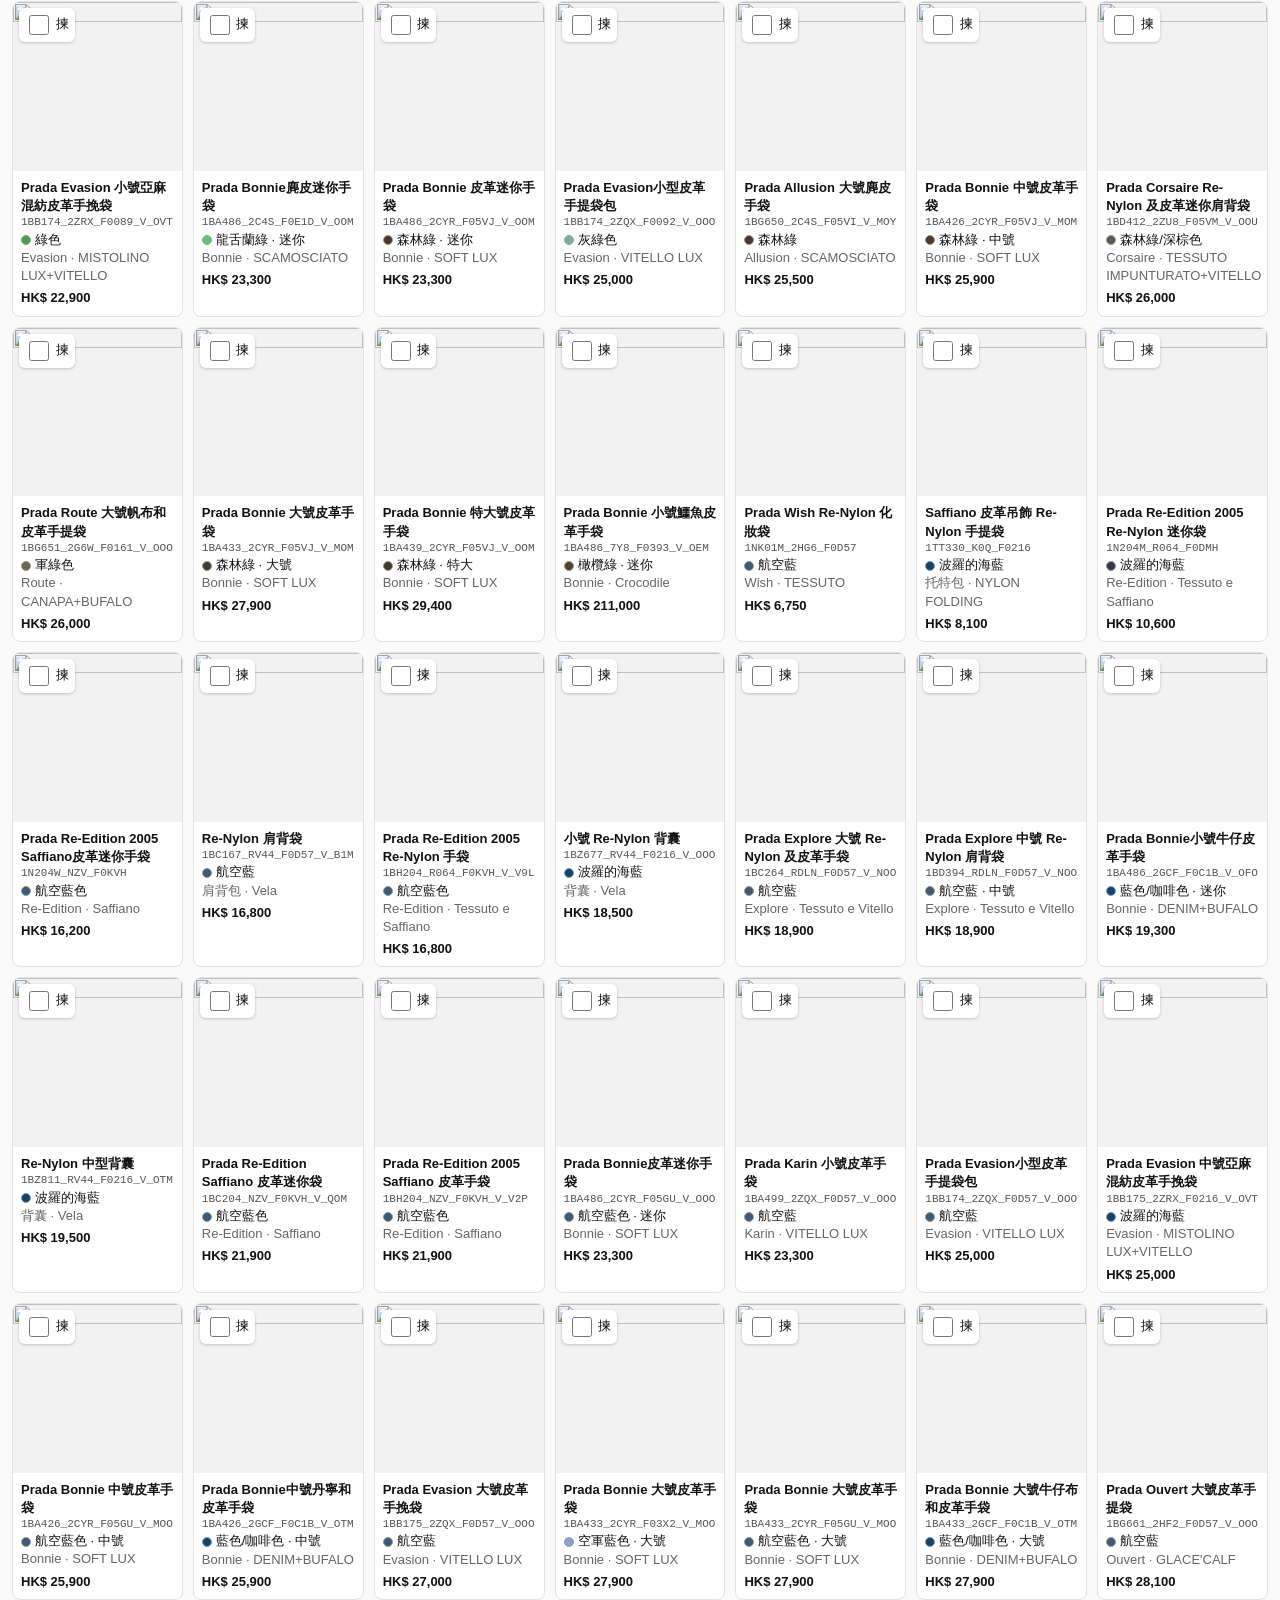
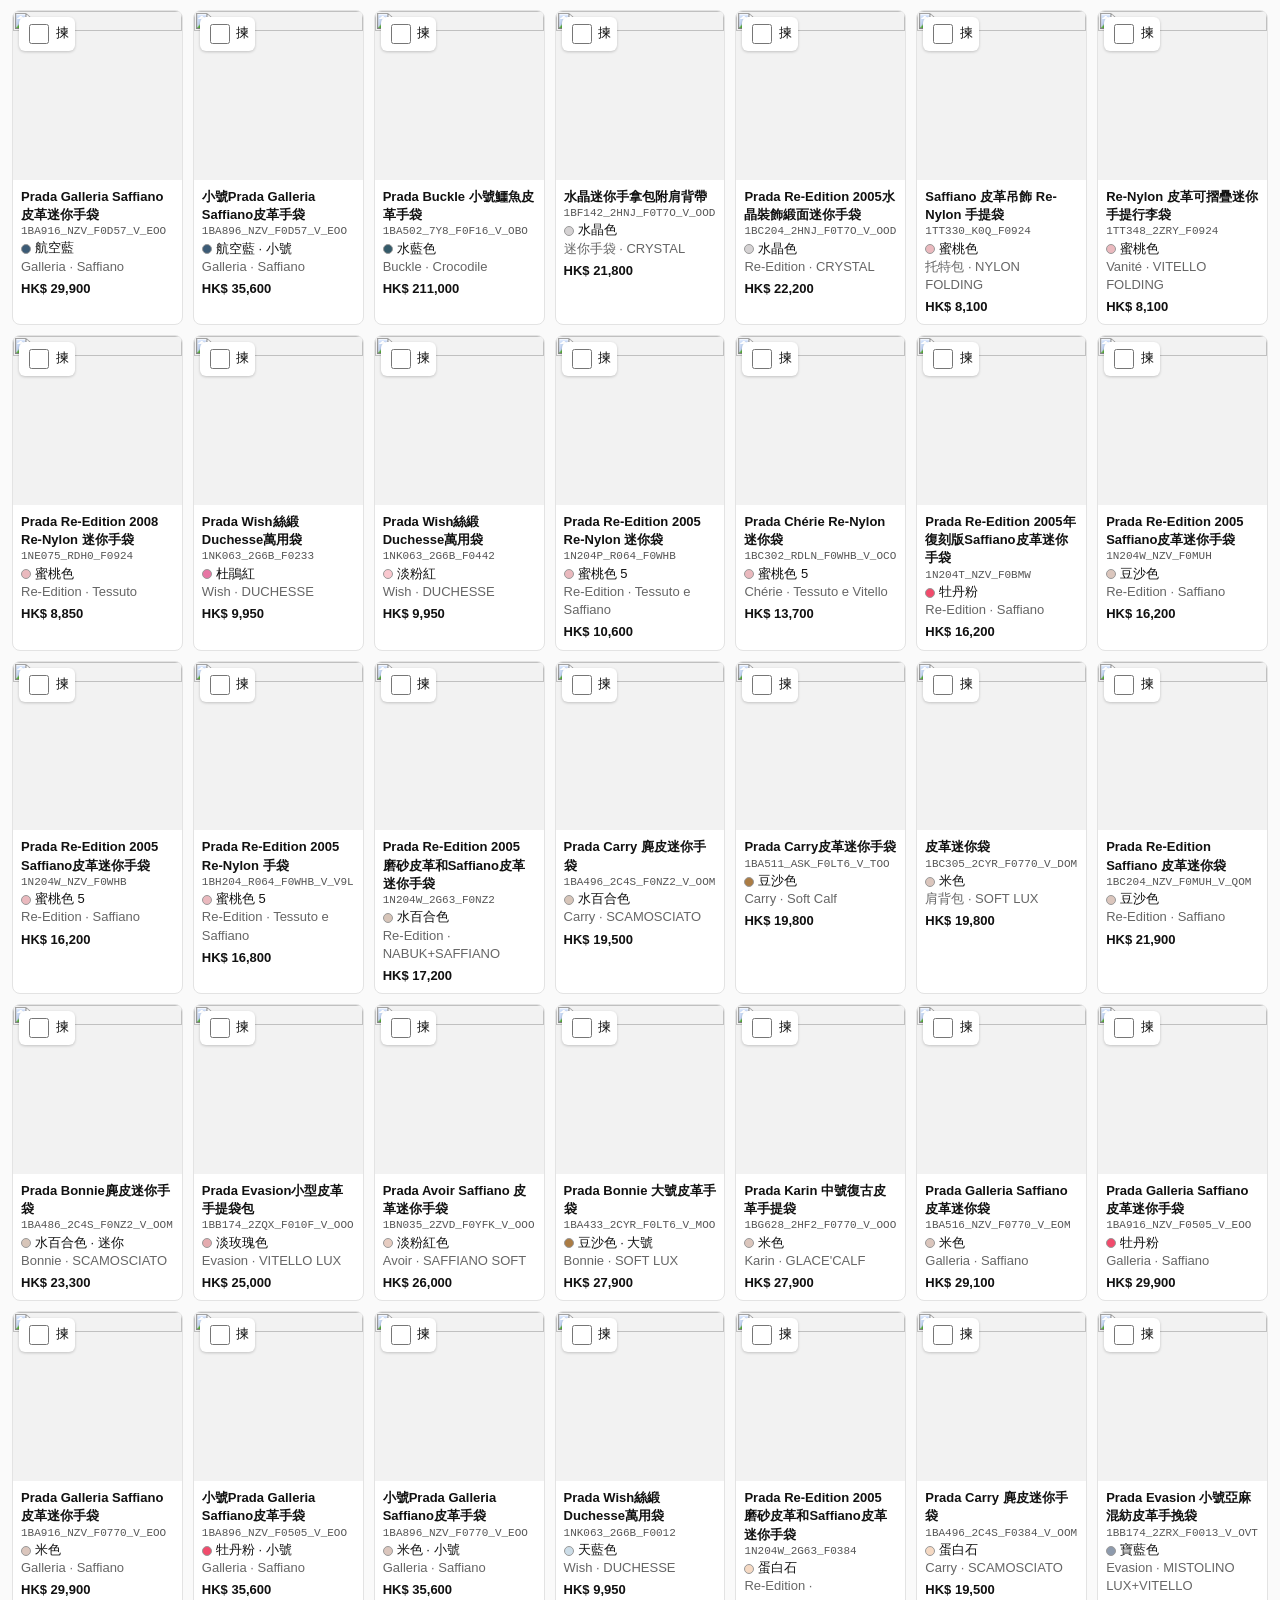
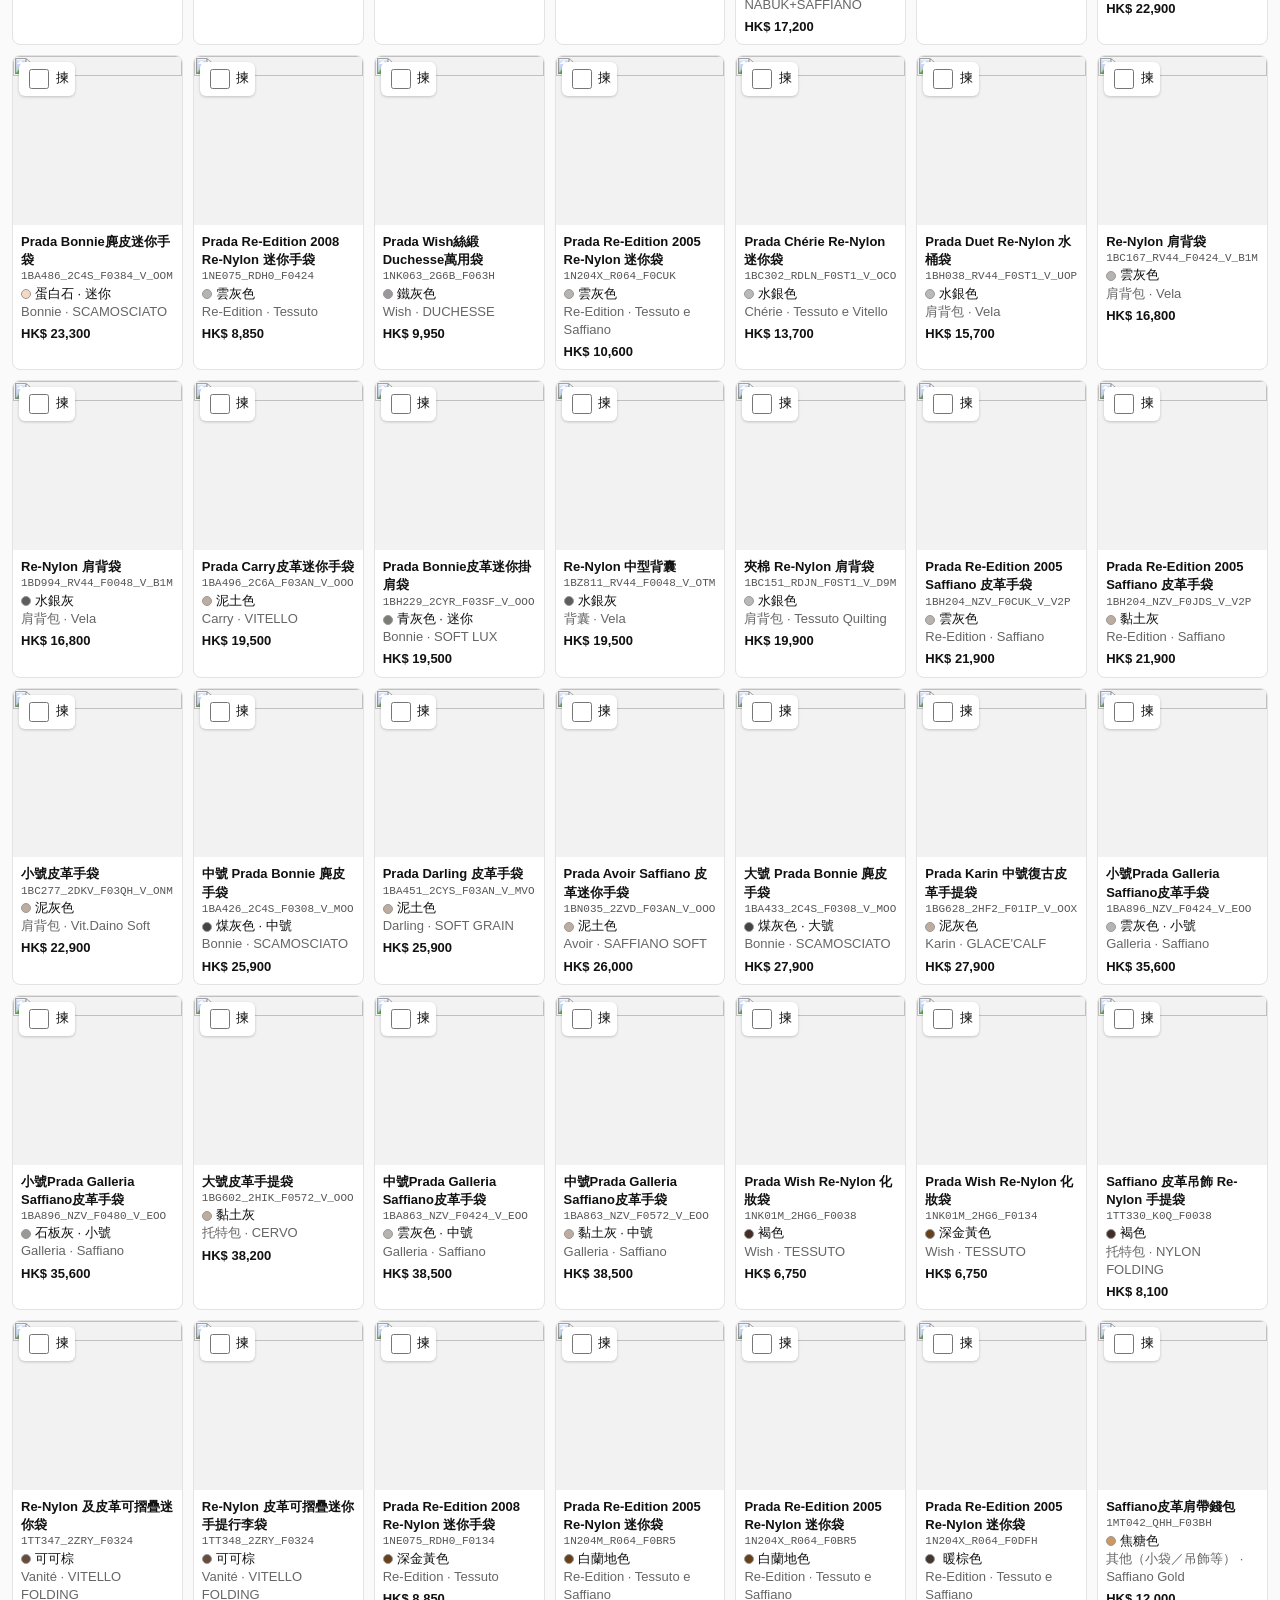
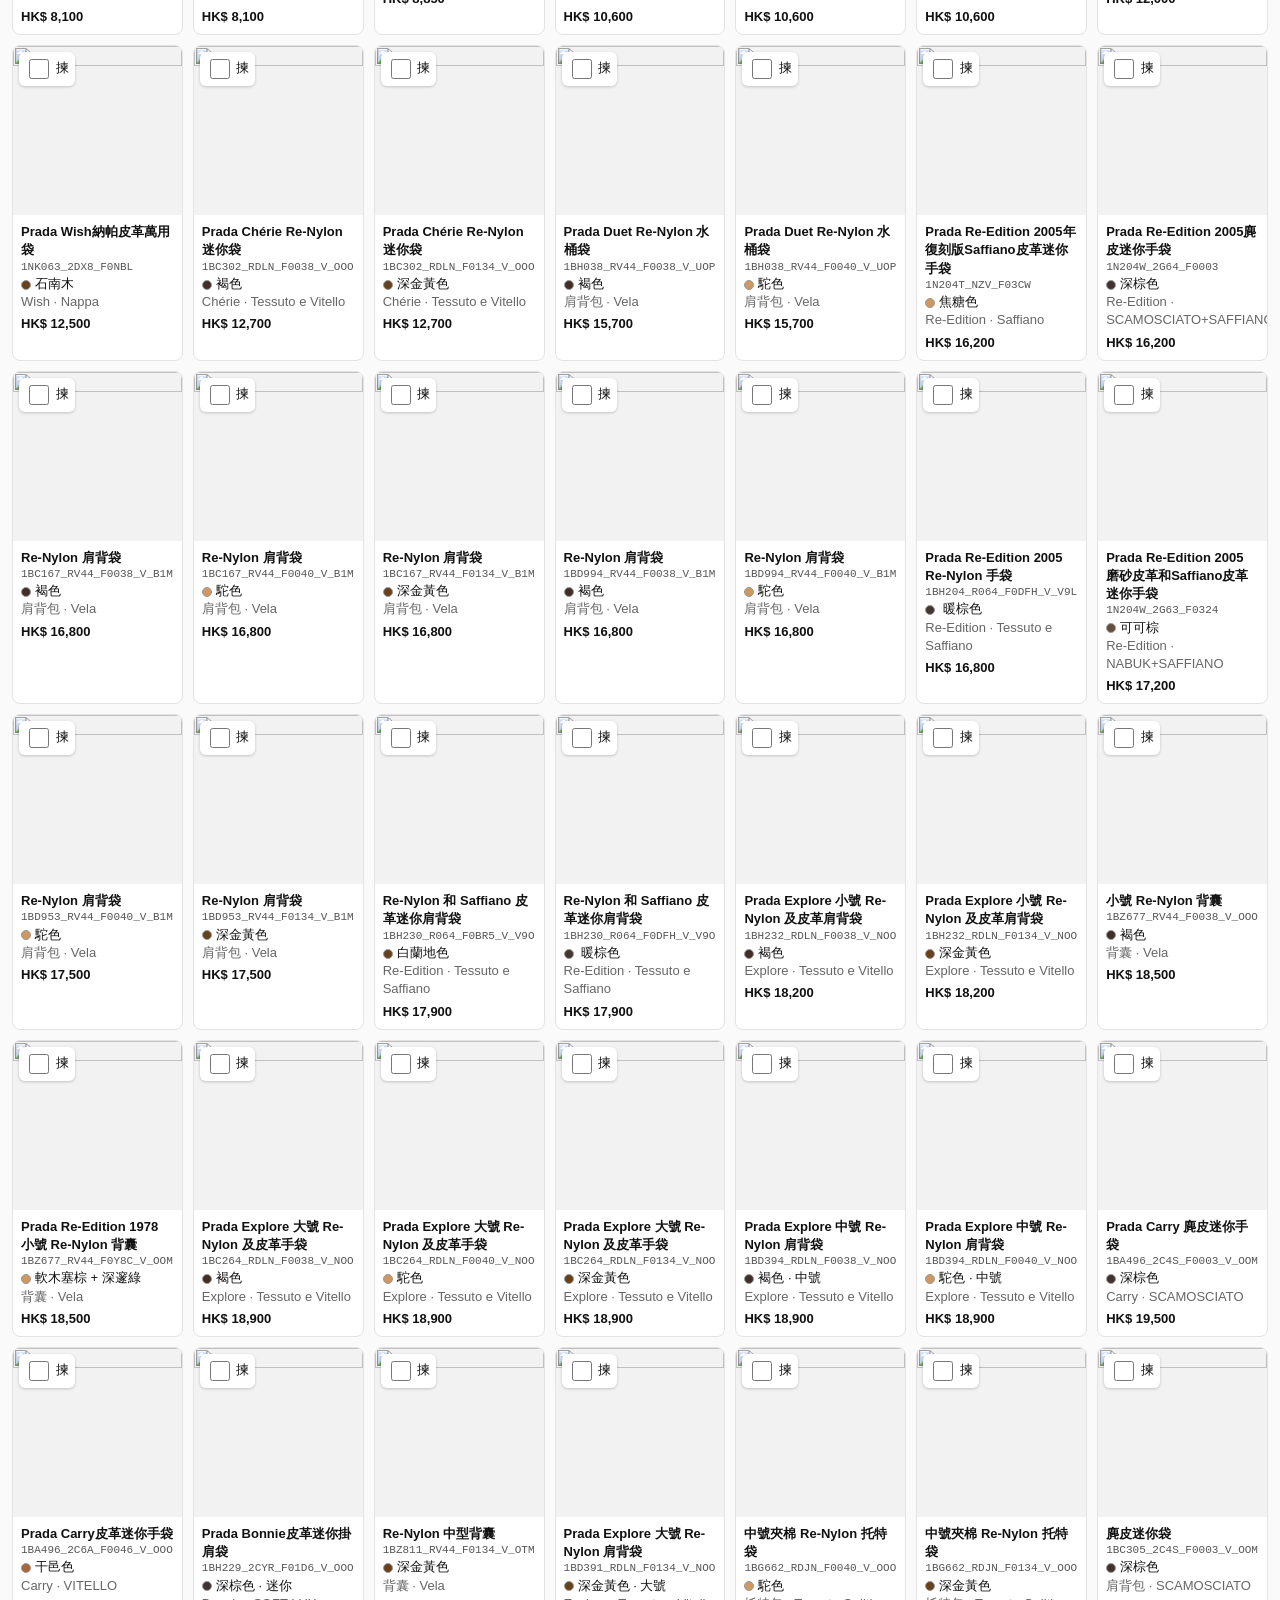
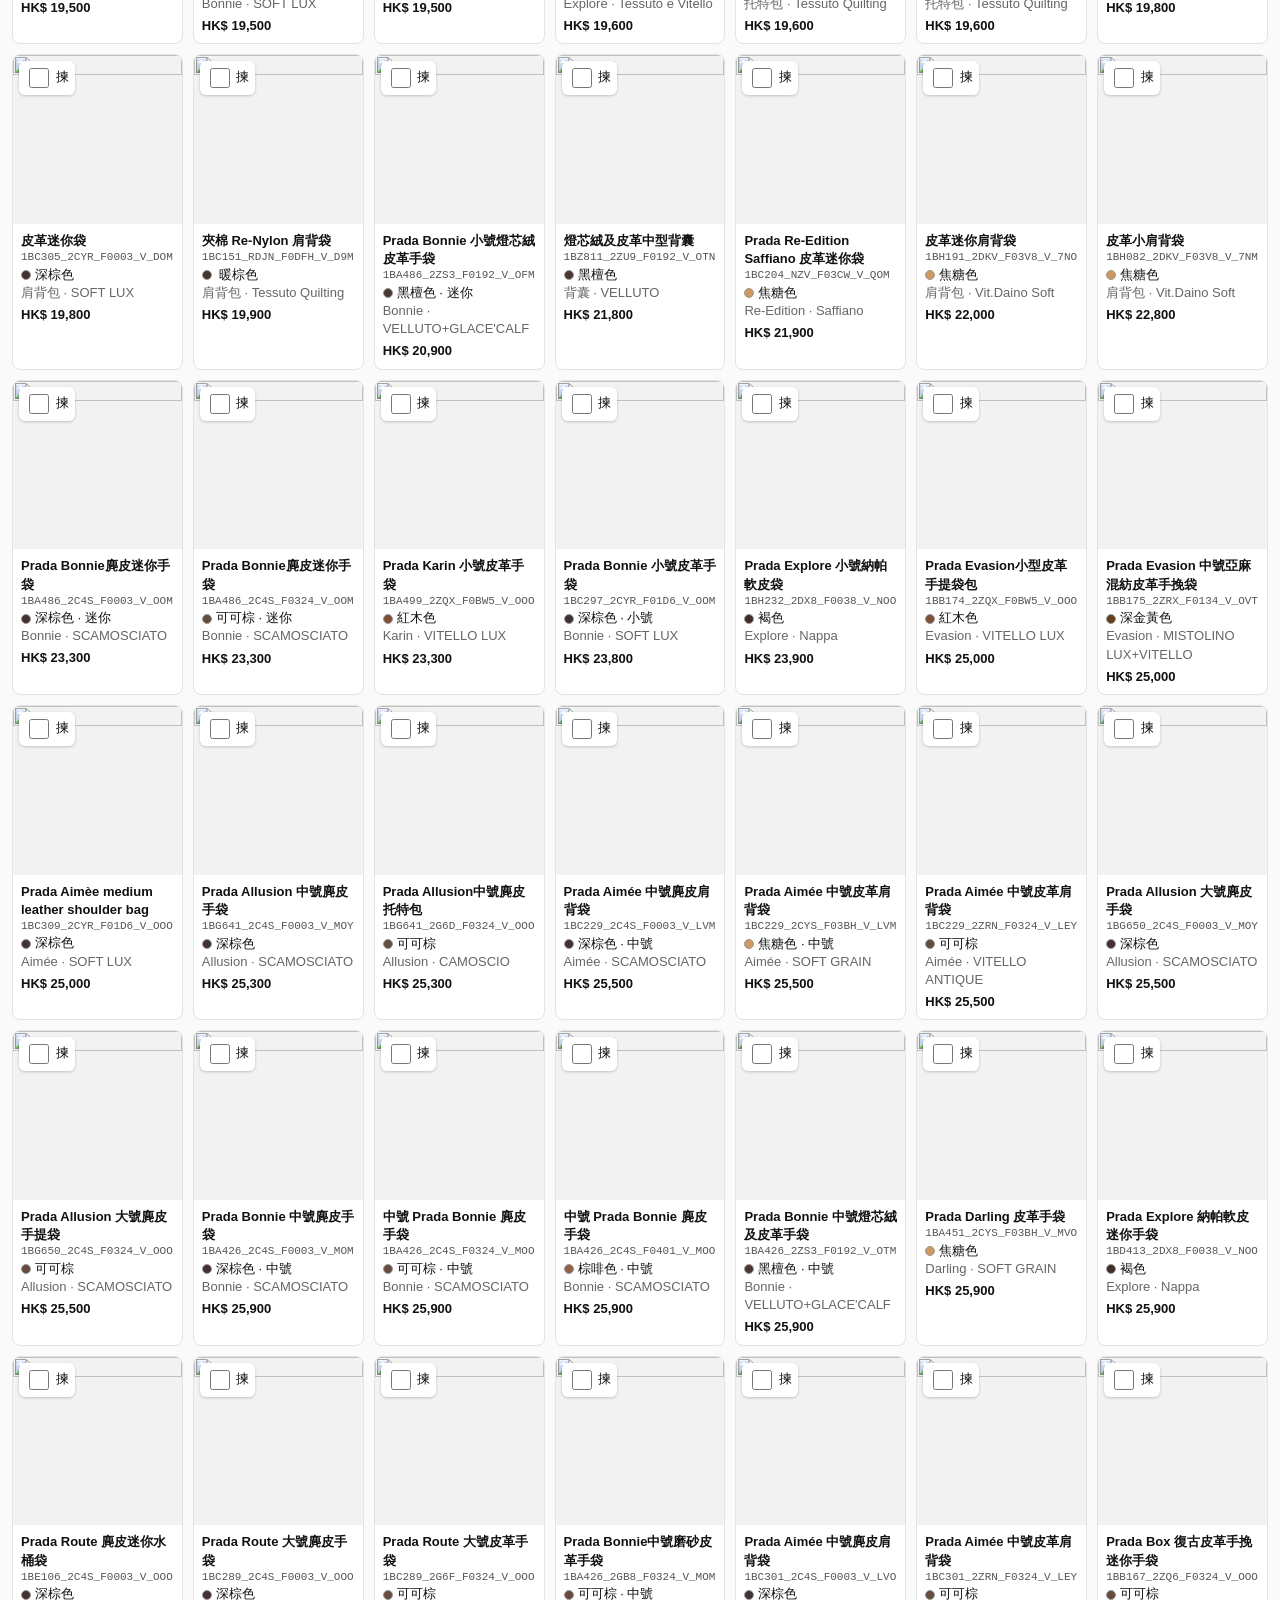
==== commit fd7821c0: "RTW: short/long bottoms, body-vs-sleeve outerwear, sleeve sort - Outerwear 短/長 from ProductHeight vs" ====
--- a/index.html
+++ b/index.html
@@ -1,5 +1,5 @@
 <!doctype html><html lang="zh-Hant-HK"><head><meta charset="utf-8"><meta name="viewport" content="width=device-width,initial-scale=1">
-<title>Prada 女裝目錄</title><link rel="stylesheet" href="style.css?v=6"></head><body>
+<title>Prada 女裝目錄</title><link rel="stylesheet" href="style.css?v=7"></head><body>
 <header>
 <h1 id="pageTitle">PRADA 女裝目錄</h1>
 <div class="dept" id="dept">
@@ -21,8 +21,9 @@
 <select id="matCat"><option value="">全部物料</option></select>
 <select id="leatherType" hidden><option value="">全部皮革類型</option></select>
 <select id="owLen" hidden><option value="">全部長度</option></select>
+<select id="bottomLen" hidden><option value="">全部長度</option></select>
 <select id="price"><option value="">全部價錢</option><option value="0-10000">HK$10,000 以下</option><option value="10000-20000">HK$10,000–20,000</option><option value="20000-30000">HK$20,000–30,000</option><option value="30000-50000">HK$30,000–50,000</option><option value="50000-9999999">HK$50,000 以上</option></select>
-<select id="sort"><option value="">預設排序</option><option value="pa">價錢由低至高</option><option value="pd">價錢由高至低</option></select>
+<select id="sort"><option value="sleeve">預設（無袖→短袖→長袖）</option><option value="">不排序</option><option value="pa">價錢由低至高</option><option value="pd">價錢由高至低</option></select>
 </div>
 </header>
 <div class="count" id="count">載入中…</div><div class="grid" id="grid"></div>
@@ -35,8 +36,12 @@
 const MAT_BAGS=[['leather','皮革'],['nylon','尼龍'],['other','其他']];
 const MAT_RTW=[['leather','皮革'],['wool_cashmere','羊毛／羊絨'],['nylon','尼龍'],['cotton_linen','棉／麻'],['silk_other','絲／其他']];
 const LEATHER_TYPES=[['saffiano','Saffiano'],['nappa','Nappa'],['vernice','Vernice'],['suede','Suede'],['other_leather','其他皮革']];
-const OW_LENS=[['long','長外套'],['short','短外套']];
+const OW_LENS=[['short','短外套'],['long','長外套']];
 const OW_TABS=new Set(['outerwear','jackets','leather_clothing']);
+const BOTTOM_TABS=new Set(['trousers','skirts','denim']);
+const BOTTOM_LENS=[['short','短'],['long','長']];
+const SLEEVE_ORDER={sleeveless:0,short:1,long:2,unknown:3};
+const COLOR_RANK={};
 /* Preferred color order: 黑白紅橙黃綠藍紫金銀, then leftovers */
 const COLOR_ORDER=[
   {group:'黑色',label:'黑',hex:'#111111'},
@@ -59,14 +64,16 @@
   {group:'無色',label:'無色',hex:'#edeae3'}
 ];
 const COLOR_HEX={};
-[...COLOR_ORDER,...COLOR_REST].forEach(c=>{COLOR_HEX[c.group]=c.hex;});
-const DATA_VER='20261015catcolor';
-let ALL=[],P=[],dept='bags',tab='',matCat='',leatherType='',owLen='',sel=new Set(JSON.parse(localStorage.getItem('sel')||'[]'));
+[...COLOR_ORDER,...COLOR_REST].forEach((c,i)=>{COLOR_HEX[c.group]=c.hex; COLOR_RANK[c.group]=i;});
+const DATA_VER='20261015sleevev7';
+let ALL=[],P=[],dept='bags',tab='',matCat='',leatherType='',owLen='',bottomLen='',sel=new Set(JSON.parse(localStorage.getItem('sel')||'[]'));
 const $=id=>document.getElementById(id),fmt=n=>'HK$ '+n.toLocaleString('en');
 const esc=s=>(s??'').toString().replace(/[&<>"]/g,c=>({'&':'&amp;','<':'&lt;','>':'&gt;','"':'&quot;'})[c]);
 function matCatOf(p){return p.primary_material_category||''}
 function leatherOf(p){return p.leather_type||''}
 function owOf(p){return p.outerwear_length||''}
+function bottomOf(p){return p.garment_length||''}
+function sleeveOf(p){return p.sleeve_type||'unknown'}
 function matLabel(p){
   if(p.department==='rtw'){
     const m={leather:'皮革',wool_cashmere:'羊毛／羊絨',nylon:'尼龍',cotton_linen:'棉／麻',silk_other:'絲／其他'};
@@ -199,10 +206,33 @@
   el.value=owLen;
   el.hidden=el.options.length<=1;
 }
+function rebuildBottomSelect(){
+  const show=dept==='rtw' && BOTTOM_TABS.has(tab);
+  const el=$('bottomLen');
+  if(!show){
+    el.hidden=true;
+    bottomLen='';
+    return;
+  }
+  const base=P.filter(p=>(p.subcats||[]).includes(tab) && bottomOf(p));
+  const lenCounts=countBy(base, bottomOf);
+  const prev=bottomLen;
+  el.innerHTML='';
+  el.add(new Option(tab==='skirts'?'全部裙長':'全部褲長',''));
+  BOTTOM_LENS.forEach(([k,l])=>{
+    const n=lenCounts[k]||0;
+    const label=tab==='skirts'?(k==='short'?'短裙':'長裙'):(k==='short'?'短褲':'長褲');
+    if(n>0) el.add(new Option(label+'（'+n+'）',k));
+  });
+  if(prev && ![...el.options].some(o=>o.value===prev)) bottomLen='';
+  el.value=bottomLen;
+  el.hidden=el.options.length<=1;
+}
 function setDept(d){
   dept=d;
   tab='';
   owLen='';
+  bottomLen='';
   [...$('dept').children].forEach(b=>b.classList.toggle('on',b.getAttribute('data-d')===dept));
   P=ALL.filter(p=>p.department===dept);
   rebuildCatSelect();
@@ -218,7 +248,7 @@
 fetch('data.json?v='+DATA_VER).then(r=>{if(!r.ok)throw new Error('load');return r.json()}).then(d=>{
  ALL=(d.products||[]).map(p=>{if(!p.department)p.department='bags';return p;});
  $('dept').addEventListener('click',e=>{const b=e.target.closest('button[data-d]');if(!b)return;setDept(b.getAttribute('data-d'))});
- $('cat').addEventListener('change',()=>{tab=$('cat').value||'';if(!OW_TABS.has(tab))owLen='';render()});
+ $('cat').addEventListener('change',()=>{tab=$('cat').value||'';if(!OW_TABS.has(tab))owLen='';if(!BOTTOM_TABS.has(tab))bottomLen='';render()});
  $('matCat').addEventListener('change',()=>{
    matCat=$('matCat').value||'';
    if(matCat!=='leather') leatherType='';
@@ -227,6 +257,7 @@
  });
  $('leatherType').addEventListener('change',()=>{leatherType=$('leatherType').value||'';render()});
  $('owLen').addEventListener('change',()=>{owLen=$('owLen').value||'';render()});
+ $('bottomLen').addEventListener('change',()=>{bottomLen=$('bottomLen').value||'';render()});
  $('colorBtn').addEventListener('click',e=>{
    e.stopPropagation();
    const open=$('colorMenu').hidden;
@@ -245,8 +276,27 @@
  ['q','line','price','sort'].forEach(i=>$(i).addEventListener('input',render));
  setDept('bags');
 }).catch(()=>{$('count').textContent='載入失敗，請重新整理';});
+function colorRank(p){
+  const g=p.color_group||'';
+  return g in COLOR_RANK ? COLOR_RANK[g] : 100+g.charCodeAt(0);
+}
+function sleeveRank(p){
+  return SLEEVE_ORDER[sleeveOf(p)] ?? 3;
+}
+function lengthRank(p){
+  // short first, then long, then unknown/none
+  const v=owOf(p)||bottomOf(p)||'';
+  if(v==='short') return 0;
+  if(v==='long') return 1;
+  return 2;
+}
+function defaultSort(a,b){
+  // 無袖→短袖→長袖, then short→long garment, then similar colors
+  return (sleeveRank(a)-sleeveRank(b)) || (lengthRank(a)-lengthRank(b)) || (colorRank(a)-colorRank(b)) || ((a.price||0)-(b.price||0));
+}
 function render(){
  rebuildOwSelect();
+ rebuildBottomSelect();
  const q=$('q').value.trim().toLowerCase(),[lo,hi]=($('price').value||'0-9999999').split('-').map(Number);
  let r=P.filter(p=>{
   if(tab && !(p.subcats||[]).includes(tab)) return false;
@@ -254,24 +304,32 @@
   if($('color').value && p.color_group!==$('color').value) return false;
   if(matCat && matCatOf(p)!==matCat) return false;
   if(leatherType && !(matCatOf(p)==='leather' && leatherOf(p)===leatherType)) return false;
-  if(owLen){
-    if(owOf(p)!==owLen) return false;
-  }
+  if(owLen && owOf(p)!==owLen) return false;
+  if(bottomLen && bottomOf(p)!==bottomLen) return false;
   if(!(p.price>=lo && p.price<hi)) return false;
   if(q && !(p.name_en+' '+p.name_zh+' '+p.code+' '+p.color_zh+' '+p.color_en+(p.material||'')).toLowerCase().includes(q)) return false;
   return true;
  });
- if($('sort').value=='pa')r.sort((a,b)=>a.price-b.price);if($('sort').value=='pd')r.sort((a,b)=>b.price-a.price);
+ const sv=$('sort').value;
+ if(sv==='pa') r.sort((a,b)=>a.price-b.price);
+ else if(sv==='pd') r.sort((a,b)=>b.price-a.price);
+ else if(sv==='sleeve') r.sort(defaultSort);
  const label=dept==='bags'?'手袋':'成衣';
  $('count').textContent=r.length?`共 ${r.length} 款${label}`:`呢個篩選冇貨品（0 款）`;
  $('grid').innerHTML=r.length?r.map(p=>{
-  const lenTag=owOf(p)==='long'?' · 長外套':owOf(p)==='short'?' · 短外套':'';
+  let lenTag='';
+  if(owOf(p)==='long') lenTag=' · 長外套';
+  else if(owOf(p)==='short') lenTag=' · 短外套';
+  else if(bottomOf(p)==='short') lenTag=(p.subcats||[]).includes('skirts')?' · 短裙':' · 短褲';
+  else if(bottomOf(p)==='long') lenTag=(p.subcats||[]).includes('skirts')?' · 長裙':' · 長褲';
+  const sl=sleeveOf(p);
+  const slTag=sl==='sleeveless'?' · 無袖':sl==='short'?' · 短袖':sl==='long'?' · 長袖':'';
   return `<div class="card${sel.has(p.code)?' sel':''}" data-c="${p.code}">
  <label><input type="checkbox" ${sel.has(p.code)?'checked':''}> 揀</label>
  <a href="${p.url}" target="_blank"><img loading="lazy" src="${p.image}" alt=""></a><div class="b">
  <div class="nm">${esc(p.name_zh)}</div><div class="cd">${p.code}</div>
  <div><span class="dot" style="background:${(p.color_hex||'#ccc').split('#')[1]?('#'+(p.color_hex||'').split('#').filter(Boolean)[0]):'#ccc'}"></span>${esc(p.color_zh)}${p.size?' · '+esc(p.size):''}</div>
- <div style="color:#666">${esc(p.line||(p.subcat_zh||[])[0]||'')}${(p.line||(p.subcat_zh||[])[0]||p.material||matCatOf(p))?' · ':''}${esc(p.material||matLabel(p))}${lenTag}</div>
+ <div style="color:#666">${esc(p.line||(p.subcat_zh||[])[0]||'')}${(p.line||(p.subcat_zh||[])[0]||p.material||matCatOf(p))?' · ':''}${esc(p.material||matLabel(p))}${lenTag}${dept==='rtw'?slTag:''}</div>
  <div class="pr">${fmt(p.price)}</div></div></div>`;
  }).join(''):'<div class="empty">試吓撳「全部物料」，或者改其他篩選。</div>';
  upd();
